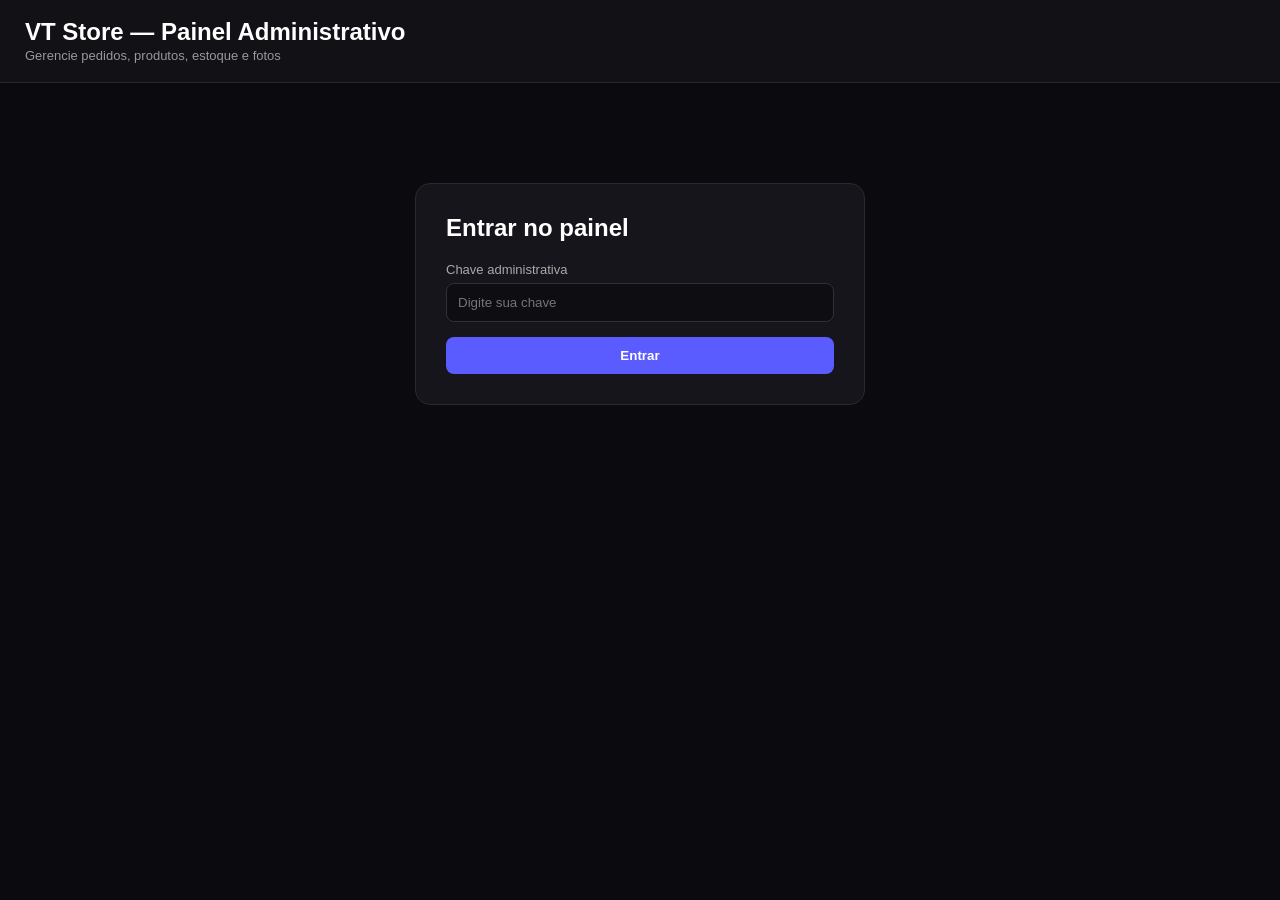
==== admin.html @ 5a25b705 "admin.html" ====
<!DOCTYPE html>
<html lang="pt-BR">
<head>
  <meta charset="UTF-8">
  <meta name="viewport" content="width=device-width, initial-scale=1.0">

  <title>VT Store - Painel Administrativo</title>

  <style>
    * {
      box-sizing: border-box;
    }

    body {
      margin: 0;
      font-family: Arial, Helvetica, sans-serif;
      background: #0b0b0f;
      color: #fff;
    }

    header {
      background: #111116;
      border-bottom: 1px solid #27272d;
      padding: 18px 25px;
      position: sticky;
      top: 0;
      z-index: 10;
    }

    header h1 {
      margin: 0;
      font-size: 24px;
    }

    header span {
      color: #999;
      font-size: 13px;
    }

    .container {
      width: 95%;
      max-width: 1400px;
      margin: 25px auto;
    }

    .login {
      max-width: 450px;
      margin: 100px auto;
      background: #15151b;
      padding: 30px;
      border-radius: 15px;
      border: 1px solid #292930;
    }

    .login h2 {
      margin-top: 0;
    }

    input,
    textarea,
    select {
      width: 100%;
      background: #0d0d12;
      color: #fff;
      border: 1px solid #303039;
      padding: 11px;
      border-radius: 8px;
      outline: none;
    }

    textarea {
      min-height: 100px;
      resize: vertical;
    }

    input:focus,
    textarea:focus,
    select:focus {
      border-color: #5555ff;
    }

    label {
      display: block;
      margin: 12px 0 6px;
      font-size: 13px;
      color: #aaa;
    }

    button {
      border: 0;
      border-radius: 8px;
      padding: 11px 15px;
      cursor: pointer;
      font-weight: bold;
      transition: 0.2s;
    }

    button:hover {
      transform: translateY(-1px);
      opacity: 0.9;
    }

    .btn-primary {
      background: #5b5cff;
      color: #fff;
    }

    .btn-green {
      background: #18a558;
      color: #fff;
    }

    .btn-red {
      background: #d93636;
      color: #fff;
    }

    .btn-gray {
      background: #292930;
      color: #fff;
    }

    .hidden {
      display: none !important;
    }

    .error {
      background: #3a1515;
      border: 1px solid #733030;
      padding: 12px;
      border-radius: 8px;
      color: #ff9a9a;
      margin-top: 12px;
    }

    .success {
      background: #12331f;
      border: 1px solid #246b3d;
      padding: 12px;
      border-radius: 8px;
      color: #8ff0af;
      margin-top: 12px;
    }

    .stats {
      display: grid;
      grid-template-columns: repeat(3, 1fr);
      gap: 15px;
      margin-bottom: 25px;
    }

    .stat {
      background: #15151b;
      border: 1px solid #292930;
      border-radius: 14px;
      padding: 20px;
    }

    .stat small {
      color: #999;
    }

    .stat strong {
      display: block;
      margin-top: 8px;
      font-size: 26px;
    }

    .section {
      background: #111116;
      border: 1px solid #292930;
      border-radius: 15px;
      padding: 20px;
      margin-bottom: 25px;
    }

    .section-title {
      display: flex;
      justify-content: space-between;
      align-items: center;
      gap: 15px;
      margin-bottom: 20px;
    }

    .section-title h2 {
      margin: 0;
    }

    .orders {
      overflow-x: auto;
    }

    table {
      width: 100%;
      border-collapse: collapse;
      min-width: 900px;
    }

    th,
    td {
      padding: 13px 10px;
      border-bottom: 1px solid #292930;
      text-align: left;
      vertical-align: top;
    }

    th {
      color: #aaa;
      font-size: 13px;
    }

    td {
      font-size: 14px;
    }

    .status-paid {
      color: #4be083;
      font-weight: bold;
    }

    .status-pending {
      color: #ffcc66;
      font-weight: bold;
    }

    .products-grid {
      display: grid;
      grid-template-columns: repeat(auto-fill, minmax(330px, 1fr));
      gap: 18px;
    }

    .product-card {
      background: #15151b;
      border: 1px solid #292930;
      border-radius: 15px;
      overflow: hidden;
    }

    .product-header {
      padding: 16px;
      border-bottom: 1px solid #292930;
    }

    .product-header h3 {
      margin: 0 0 5px;
      font-size: 18px;
    }

    .product-id {
      font-size: 11px;
      color: #777;
      word-break: break-all;
    }

    .photos {
      display: grid;
      grid-template-columns: repeat(3, 1fr);
      gap: 8px;
      padding: 12px;
    }

    .photo {
      position: relative;
      aspect-ratio: 1 / 1;
      background: #0d0d12;
      border-radius: 8px;
      overflow: hidden;
      border: 1px solid #292930;
    }

    .photo img {
      width: 100%;
      height: 100%;
      object-fit: cover;
      display: block;
    }

    .photo button {
      position: absolute;
      right: 5px;
      top: 5px;
      padding: 5px 7px;
      font-size: 11px;
      background: #d93636;
      color: white;
    }

    .no-photo {
      grid-column: 1 / -1;
      padding: 25px 10px;
      text-align: center;
      color: #777;
      border: 1px dashed #333;
      border-radius: 8px;
    }

    .product-body {
      padding: 16px;
    }

    .row {
      display: grid;
      grid-template-columns: 1fr 1fr;
      gap: 10px;
    }

    .stock-control {
      display: flex;
      gap: 5px;
      align-items: center;
    }

    .stock-control input {
      text-align: center;
    }

    .stock-control button {
      min-width: 42px;
      padding: 10px;
    }

    .actions {
      display: flex;
      gap: 8px;
      flex-wrap: wrap;
      margin-top: 15px;
    }

    .upload-box {
      margin-top: 15px;
      padding: 12px;
      border: 1px dashed #3b3b44;
      border-radius: 10px;
    }

    .upload-box input[type="file"] {
      border: 0;
      padding: 5px 0;
      background: transparent;
    }

    .active-box {
      display: flex;
      align-items: center;
      gap: 8px;
      margin-top: 14px;
    }

    .active-box input {
      width: auto;
    }

    .loading {
      padding: 30px;
      text-align: center;
      color: #aaa;
    }

    @media (max-width: 700px) {
      .stats {
        grid-template-columns: 1fr;
      }

      .row {
        grid-template-columns: 1fr;
      }

      .products-grid {
        grid-template-columns: 1fr;
      }

      .container {
        width: 94%;
      }
    }
  </style>
</head>

<body>

<header>
  <h1>VT Store — Painel Administrativo</h1>
  <span>Gerencie pedidos, produtos, estoque e fotos</span>
</header>

<div id="loginScreen" class="login">

  <h2>Entrar no painel</h2>

  <label>Chave administrativa</label>

  <input
    type="password"
    id="adminKey"
    placeholder="Digite sua chave"
  >

  <button
    class="btn-primary"
    style="width:100%; margin-top:15px;"
    onclick="login()"
  >
    Entrar
  </button>

  <div id="loginError" class="error hidden"></div>

</div>

<div id="panel" class="container hidden">

  <div class="stats">

    <div class="stat">
      <small>Total de pedidos</small>
      <strong id="totalOrders">0</strong>
    </div>

    <div class="stat">
      <small>Pedidos pagos</small>
      <strong id="paidOrders">0</strong>
    </div>

    <div class="stat">
      <small>Total vendido</small>
      <strong id="totalSales">R$ 0,00</strong>
    </div>

  </div>

  <!-- PEDIDOS -->

  <section class="section">

    <div class="section-title">

      <h2>📦 Pedidos</h2>

      <button
        class="btn-gray"
        onclick="loadData()"
      >
        Atualizar
      </button>

    </div>

    <div class="orders">

      <table>

        <thead>
          <tr>
            <th>Pedido</th>
            <th>Cliente</th>
            <th>Endereço</th>
            <th>Produtos</th>
            <th>Valor</th>
            <th>Status</th>
            <th>Data</th>
          </tr>
        </thead>

        <tbody id="ordersBody">
        </tbody>

      </table>

    </div>

  </section>

  <!-- PRODUTOS -->

  <section class="section">

    <div class="section-title">

      <h2>🛒 Produtos</h2>

      <button
        class="btn-gray"
        onclick="loadData()"
      >
        Atualizar produtos
      </button>

    </div>

    <div
      id="productsGrid"
      class="products-grid"
    ></div>

  </section>

</div>

<script>

const ADMIN_FUNCTION_URL =
  "https://knmwxyxgcgytzhggzhhd.supabase.co/functions/v1/admin-orders";

let adminKey = "";

let products = [];
let productImages = [];
let orders = [];


/* ============================================================
   LOGIN
   ============================================================ */

function login() {

  const key =
    document.getElementById("adminKey").value.trim();

  if (!key) {
    showLoginError("Digite sua chave administrativa.");
    return;
  }

  adminKey = key;

  loadData();

}


/* ============================================================
   ERRO LOGIN
   ============================================================ */

function showLoginError(message) {

  const el =
    document.getElementById("loginError");

  el.textContent = message;

  el.classList.remove("hidden");

}


/* ============================================================
   REQUISIÇÃO
   ============================================================ */

async function apiRequest(
  options = {}
) {

  const response =
    await fetch(
      ADMIN_FUNCTION_URL,
      {
        ...options,

        headers: {
          ...(options.headers || {}),
          "x-admin-key": adminKey
        }
      }
    );

  const data =
    await response.json();

  if (!response.ok || data.success === false) {

    throw new Error(
      data.error ||
      "Erro na comunicação com o servidor."
    );

  }

  return data;

}


/* ============================================================
   CARREGAR TUDO
   ============================================================ */

async function loadData() {

  try {

    const data =
      await apiRequest({
        method: "GET"
      });

    orders =
      data.orders || [];

    products =
      data.products || [];

    productImages =
      data.product_images || [];

    document
      .getElementById("loginScreen")
      .classList.add("hidden");

    document
      .getElementById("panel")
      .classList.remove("hidden");

    renderStats();

    renderOrders();

    renderProducts();

  } catch (error) {

    console.error(error);

    if (
      document
        .getElementById("panel")
        .classList.contains("hidden")
    ) {

      showLoginError(
        error.message
      );

    } else {

      alert(
        "Erro: " + error.message
      );

    }

  }

}


/* ============================================================
   ESTATÍSTICAS
   ============================================================ */

function renderStats() {

  const paid =
    orders.filter(
      order => order.status === "paid"
    );

  const sales =
    paid.reduce(
      (sum, order) =>
        sum + Number(order.total || 0),
      0
    );

  document
    .getElementById("totalOrders")
    .textContent =
      orders.length;

  document
    .getElementById("paidOrders")
    .textContent =
      paid.length;

  document
    .getElementById("totalSales")
    .textContent =
      money(sales);

}


/* ============================================================
   PEDIDOS
   ============================================================ */

function renderOrders() {

  const tbody =
    document.getElementById(
      "ordersBody"
    );

  tbody.innerHTML = "";

  if (!orders.length) {

    tbody.innerHTML = `
      <tr>
        <td colspan="7">
          Nenhum pedido encontrado.
        </td>
      </tr>
    `;

    return;
  }

  orders.forEach(order => {

    const tr =
      document.createElement("tr");

    const items =
      Array.isArray(order.items)
        ? order.items
        : [];

    const productsText =
      items.map(item => {

        const name =
          item.name ||
          item.product_name ||
          "Produto";

        const quantity =
          item.quantity || 1;

        return `${name} x${quantity}`;

      }).join("<br>");

    const statusClass =
      order.status === "paid"
        ? "status-paid"
        : "status-pending";

    const statusText =
      order.status === "paid"
        ? "PAGO"
        : "PENDENTE";

    const address = [

      order.customer_address,

      order.customer_number
        ? "Nº " + order.customer_number
        : "",

      order.customer_complement,

      order.customer_cep
        ? "CEP " + order.customer_cep
        : ""

    ]
      .filter(Boolean)
      .join(", ");

    tr.innerHTML = `

      <td>
        <strong>${escapeHtml(
          order.order_nsu || "-"
        )}</strong>
      </td>

      <td>
        <strong>${escapeHtml(
          order.customer_name || "-"
        )}</strong>

        <br>

        ${escapeHtml(
          order.customer_email || ""
        )}

        <br>

        ${escapeHtml(
          order.customer_phone || ""
        )}
      </td>

      <td>
        ${escapeHtml(
          address || "-"
        )}
      </td>

      <td>
        ${productsText || "-"}
      </td>

      <td>
        <strong>
          ${money(order.total)}
        </strong>
      </td>

      <td>
        <span class="${statusClass}">
          ${statusText}
        </span>
      </td>

      <td>
        ${formatDate(
          order.created_at
        )}
      </td>

    `;

    tbody.appendChild(tr);

  });

}


/* ============================================================
   PRODUTOS
   ============================================================ */

function renderProducts() {

  const grid =
    document.getElementById(
      "productsGrid"
    );

  grid.innerHTML = "";

  if (!products.length) {

    grid.innerHTML = `
      <div class="loading">
        Nenhum produto encontrado.
      </div>
    `;

    return;
  }

  products.forEach(product => {

    grid.appendChild(
      createProductCard(product)
    );

  });

}


/* ============================================================
   CARD DO PRODUTO
   ============================================================ */

function createProductCard(product) {

  const card =
    document.createElement("div");

  card.className =
    "product-card";

  const images =
    productImages.filter(
      image =>
        String(image.product_id) ===
        String(product.id)
    );

  const photosHtml =
    images.length
      ? images.map(image => `

          <div class="photo">

            <img
              src="${escapeAttribute(
                image.image_url
              )}"
              alt="${escapeAttribute(
                product.name || "Produto"
              )}"
            >

            <button
              onclick="deleteImage(
                '${escapeAttribute(product.id)}',
                '${escapeAttribute(image.image_url)}'
              )"
            >
              X
            </button>

          </div>

        `).join("")
      : `
        <div class="no-photo">
          📷 Nenhuma foto cadastrada
        </div>
      `;

  card.innerHTML = `

    <div class="product-header">

      <h3>
        ${escapeHtml(
          product.name ||
          "Produto sem nome"
        )}
      </h3>

      <div class="product-id">
        ID: ${escapeHtml(
          product.id
        )}
      </div>

    </div>

    <div class="photos">

      ${photosHtml}

    </div>

    <div class="product-body">

      <div class="row">

        <div>

          <label>Nome</label>

          <input
            id="name-${product.id}"
            value="${escapeAttribute(
              product.name || ""
            )}"
          >

        </div>

        <div>

          <label>Categoria</label>

          <input
            id="category-${product.id}"
            value="${escapeAttribute(
              product.category || ""
            )}"
          >

        </div>

      </div>

      <label>Descrição</label>

      <textarea
        id="description-${product.id}"
      >${escapeHtml(
        product.description || ""
      )}</textarea>

      <div class="row">

        <div>

          <label>Preço</label>

          <input
            type="number"
            step="0.01"
            min="0"
            id="price-${product.id}"
            value="${Number(
              product.price || 0
            ).toFixed(2)}"
          >

        </div>

        <div>

          <label>Estoque</label>

          <div class="stock-control">

            <button
              class="btn-red"
              onclick="changeStock(
                '${product.id}',
                -1
              )"
            >
              −
            </button>

            <input
              type="number"
              min="0"
              id="stock-${product.id}"
              value="${Number(
                product.stock || 0
              )}"
            >

            <button
              class="btn-green"
              onclick="changeStock(
                '${product.id}',
                1
              )"
            >
              +
            </button>

          </div>

        </div>

      </div>

      <div class="active-box">

        <input
          type="checkbox"
          id="active-${product.id}"
          ${product.active ? "checked" : ""}
        >

        <label
          for="active-${product.id}"
          style="margin:0"
        >
          Produto ativo no site
        </label>

      </div>

      <div class="active-box">

        <input
          type="checkbox"
          id="promotion-${product.id}"
          ${product.promotion ? "checked" : ""}
        >

        <label
          for="promotion-${product.id}"
          style="margin:0"
        >
          Produto em promoção
        </label>

      </div>

      <div class="actions">

        <button
          class="btn-primary"
          onclick="saveProduct(
            '${product.id}'
          )"
        >
          💾 Salvar alterações
        </button>

      </div>

      <div class="upload-box">

        <label>
          📸 Adicionar foto
        </label>

        <input
          type="file"
          accept="image/*"
          id="file-${product.id}"
        >

        <button
          class="btn-green"
          style="margin-top:10px;width:100%;"
          onclick="uploadImage(
            '${product.id}'
          )"
        >
          Enviar foto
        </button>

      </div>

    </div>

  `;

  return card;

}


/* ============================================================
   ALTERAR ESTOQUE
   ============================================================ */

function changeStock(
  productId,
  amount
) {

  const input =
    document.getElementById(
      `stock-${productId}`
    );

  let value =
    Number(input.value || 0);

  value += amount;

  if (value < 0) {
    value = 0;
  }

  input.value = value;

}


/* ============================================================
   SALVAR PRODUTO
   ============================================================ */

async function saveProduct(
  productId
) {

  try {

    const name =
      document.getElementById(
        `name-${productId}`
      ).value;

    const category =
      document.getElementById(
        `category-${productId}`
      ).value;

    const description =
      document.getElementById(
        `description-${productId}`
      ).value;

    const price =
      Number(
        document.getElementById(
          `price-${productId}`
        ).value
      );

    const stock =
      Number(
        document.getElementById(
          `stock-${productId}`
        ).value
      );

    const active =
      document.getElementById(
        `active-${productId}`
      ).checked;

    const promotion =
      document.getElementById(
        `promotion-${productId}`
      ).checked;

    const data =
      await apiRequest({

        method: "POST",

        headers: {
          "Content-Type":
            "application/json"
        },

        body: JSON.stringify({

          action:
            "update_product",

          product_id:
            productId,

          name,
          category,
          description,
          price,
          stock,
          active,
          promotion

        })

      });

    alert(
      "✅ Produto atualizado com sucesso!"
    );

    await loadData();

  } catch (error) {

    alert(
      "❌ Erro: " +
      error.message
    );

  }

}


/* ============================================================
   UPLOAD FOTO
   ============================================================ */

async function uploadImage(
  productId
) {

  const input =
    document.getElementById(
      `file-${productId}`
    );

  if (!input.files.length) {

    alert(
      "Selecione uma foto primeiro."
    );

    return;
  }

  const file =
    input.files[0];

  try {

    const formData =
      new FormData();

    formData.append(
      "action",
      "upload_image"
    );

    formData.append(
      "product_id",
      productId
    );

    formData.append(
      "file",
      file
    );

    await apiRequest({

      method: "POST",

      body: formData

    });

    alert(
      "✅ Foto adicionada com sucesso!"
    );

    await loadData();

  } catch (error) {

    alert(
      "❌ Erro ao enviar foto: " +
      error.message
    );

  }

}


/* ============================================================
   EXCLUIR FOTO
   ============================================================ */

async function deleteImage(
  productId,
  imageUrl
) {

  const confirmed =
    confirm(
      "Tem certeza que deseja excluir esta foto?"
    );

  if (!confirmed) {
    return;
  }

  try {

    await apiRequest({

      method: "POST",

      headers: {
        "Content-Type":
          "application/json"
      },

      body: JSON.stringify({

        action:
          "delete_image",

        product_id:
          productId,

        image_url:
          imageUrl

      })

    });

    alert(
      "✅ Foto excluída."
    );

    await loadData();

  } catch (error) {

    alert(
      "❌ Erro: " +
      error.message
    );

  }

}


/* ============================================================
   FORMATAÇÃO
   ============================================================ */

function money(value) {

  return Number(
    value || 0
  ).toLocaleString(
    "pt-BR",
    {
      style: "currency",
      currency: "BRL"
    }
  );

}


function formatDate(date) {

  if (!date) {
    return "-";
  }

  return new Date(
    date
  ).toLocaleString(
    "pt-BR"
  );

}


/* ============================================================
   SEGURANÇA HTML
   ============================================================ */

function escapeHtml(value) {

  return String(
    value ?? ""
  )
    .replaceAll("&", "&amp;")
    .replaceAll("<", "&lt;")
    .replaceAll(">", "&gt;")
    .replaceAll('"', "&quot;")
    .replaceAll("'", "&#039;");

}


function escapeAttribute(value) {

  return escapeHtml(value);

}


/* ============================================================
   ENTER NO LOGIN
   ============================================================ */

document
  .getElementById("adminKey")
  .addEventListener(
    "keydown",
    function(event) {

      if (event.key === "Enter") {
        login();
      }

    }
  );

</script>

</body>
</html>
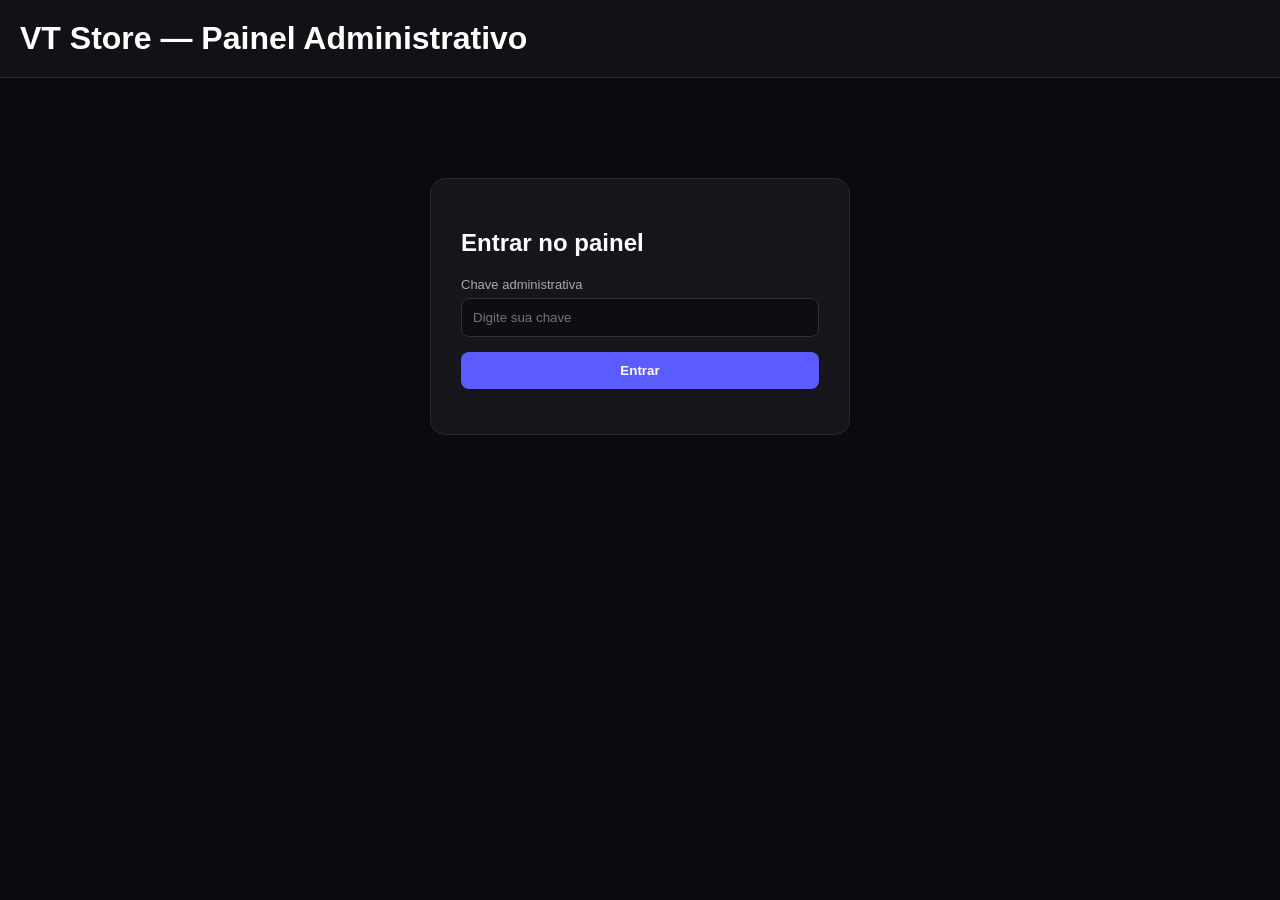
==== commit 57c7cabb: "admin.html" ====
--- a/admin.html
+++ b/admin.html
@@ -1,386 +1,330 @@
 <!DOCTYPE html>
 <html lang="pt-BR">
 <head>
-  <meta charset="UTF-8">
-  <meta name="viewport" content="width=device-width, initial-scale=1.0">
-
-  <title>VT Store - Painel Administrativo</title>
-
-  <style>
-    * {
-      box-sizing: border-box;
-    }
-
-    body {
-      margin: 0;
-      font-family: Arial, Helvetica, sans-serif;
-      background: #0b0b0f;
-      color: #fff;
-    }
-
-    header {
-      background: #111116;
-      border-bottom: 1px solid #27272d;
-      padding: 18px 25px;
-      position: sticky;
-      top: 0;
-      z-index: 10;
-    }
-
-    header h1 {
-      margin: 0;
-      font-size: 24px;
-    }
-
-    header span {
-      color: #999;
-      font-size: 13px;
-    }
-
-    .container {
-      width: 95%;
-      max-width: 1400px;
-      margin: 25px auto;
-    }
-
-    .login {
-      max-width: 450px;
-      margin: 100px auto;
-      background: #15151b;
-      padding: 30px;
-      border-radius: 15px;
-      border: 1px solid #292930;
-    }
-
-    .login h2 {
-      margin-top: 0;
-    }
-
-    input,
-    textarea,
-    select {
-      width: 100%;
-      background: #0d0d12;
-      color: #fff;
-      border: 1px solid #303039;
-      padding: 11px;
-      border-radius: 8px;
-      outline: none;
-    }
-
-    textarea {
-      min-height: 100px;
-      resize: vertical;
-    }
-
-    input:focus,
-    textarea:focus,
-    select:focus {
-      border-color: #5555ff;
-    }
-
-    label {
-      display: block;
-      margin: 12px 0 6px;
-      font-size: 13px;
-      color: #aaa;
-    }
-
-    button {
-      border: 0;
-      border-radius: 8px;
-      padding: 11px 15px;
-      cursor: pointer;
-      font-weight: bold;
-      transition: 0.2s;
-    }
-
-    button:hover {
-      transform: translateY(-1px);
-      opacity: 0.9;
-    }
-
-    .btn-primary {
-      background: #5b5cff;
-      color: #fff;
-    }
-
-    .btn-green {
-      background: #18a558;
-      color: #fff;
-    }
-
-    .btn-red {
-      background: #d93636;
-      color: #fff;
-    }
-
-    .btn-gray {
-      background: #292930;
-      color: #fff;
-    }
-
-    .hidden {
-      display: none !important;
-    }
-
-    .error {
-      background: #3a1515;
-      border: 1px solid #733030;
-      padding: 12px;
-      border-radius: 8px;
-      color: #ff9a9a;
-      margin-top: 12px;
-    }
-
-    .success {
-      background: #12331f;
-      border: 1px solid #246b3d;
-      padding: 12px;
-      border-radius: 8px;
-      color: #8ff0af;
-      margin-top: 12px;
-    }
-
-    .stats {
-      display: grid;
-      grid-template-columns: repeat(3, 1fr);
-      gap: 15px;
-      margin-bottom: 25px;
-    }
-
-    .stat {
-      background: #15151b;
-      border: 1px solid #292930;
-      border-radius: 14px;
-      padding: 20px;
-    }
-
-    .stat small {
-      color: #999;
-    }
-
-    .stat strong {
-      display: block;
-      margin-top: 8px;
-      font-size: 26px;
-    }
-
-    .section {
-      background: #111116;
-      border: 1px solid #292930;
-      border-radius: 15px;
-      padding: 20px;
-      margin-bottom: 25px;
-    }
-
-    .section-title {
-      display: flex;
-      justify-content: space-between;
-      align-items: center;
-      gap: 15px;
-      margin-bottom: 20px;
-    }
-
-    .section-title h2 {
-      margin: 0;
-    }
-
-    .orders {
-      overflow-x: auto;
-    }
-
-    table {
-      width: 100%;
-      border-collapse: collapse;
-      min-width: 900px;
-    }
-
-    th,
-    td {
-      padding: 13px 10px;
-      border-bottom: 1px solid #292930;
-      text-align: left;
-      vertical-align: top;
-    }
-
-    th {
-      color: #aaa;
-      font-size: 13px;
-    }
-
-    td {
-      font-size: 14px;
-    }
-
-    .status-paid {
-      color: #4be083;
-      font-weight: bold;
-    }
-
-    .status-pending {
-      color: #ffcc66;
-      font-weight: bold;
-    }
-
-    .products-grid {
-      display: grid;
-      grid-template-columns: repeat(auto-fill, minmax(330px, 1fr));
-      gap: 18px;
-    }
-
-    .product-card {
-      background: #15151b;
-      border: 1px solid #292930;
-      border-radius: 15px;
-      overflow: hidden;
-    }
-
-    .product-header {
-      padding: 16px;
-      border-bottom: 1px solid #292930;
-    }
-
-    .product-header h3 {
-      margin: 0 0 5px;
-      font-size: 18px;
-    }
-
-    .product-id {
-      font-size: 11px;
-      color: #777;
-      word-break: break-all;
-    }
-
-    .photos {
-      display: grid;
-      grid-template-columns: repeat(3, 1fr);
-      gap: 8px;
-      padding: 12px;
-    }
-
-    .photo {
-      position: relative;
-      aspect-ratio: 1 / 1;
-      background: #0d0d12;
-      border-radius: 8px;
-      overflow: hidden;
-      border: 1px solid #292930;
-    }
-
-    .photo img {
-      width: 100%;
-      height: 100%;
-      object-fit: cover;
-      display: block;
-    }
-
-    .photo button {
-      position: absolute;
-      right: 5px;
-      top: 5px;
-      padding: 5px 7px;
-      font-size: 11px;
-      background: #d93636;
-      color: white;
-    }
-
-    .no-photo {
-      grid-column: 1 / -1;
-      padding: 25px 10px;
-      text-align: center;
-      color: #777;
-      border: 1px dashed #333;
-      border-radius: 8px;
-    }
-
-    .product-body {
-      padding: 16px;
-    }
-
-    .row {
-      display: grid;
-      grid-template-columns: 1fr 1fr;
-      gap: 10px;
-    }
-
-    .stock-control {
-      display: flex;
-      gap: 5px;
-      align-items: center;
-    }
-
-    .stock-control input {
-      text-align: center;
-    }
-
-    .stock-control button {
-      min-width: 42px;
-      padding: 10px;
-    }
-
-    .actions {
-      display: flex;
-      gap: 8px;
-      flex-wrap: wrap;
-      margin-top: 15px;
-    }
-
-    .upload-box {
-      margin-top: 15px;
-      padding: 12px;
-      border: 1px dashed #3b3b44;
-      border-radius: 10px;
-    }
-
-    .upload-box input[type="file"] {
-      border: 0;
-      padding: 5px 0;
-      background: transparent;
-    }
-
-    .active-box {
-      display: flex;
-      align-items: center;
-      gap: 8px;
-      margin-top: 14px;
-    }
-
-    .active-box input {
-      width: auto;
-    }
-
-    .loading {
-      padding: 30px;
-      text-align: center;
-      color: #aaa;
-    }
-
-    @media (max-width: 700px) {
-      .stats {
-        grid-template-columns: 1fr;
-      }
-
-      .row {
-        grid-template-columns: 1fr;
-      }
-
-      .products-grid {
-        grid-template-columns: 1fr;
-      }
-
-      .container {
-        width: 94%;
-      }
-    }
-  </style>
+<meta charset="UTF-8">
+<meta name="viewport" content="width=device-width, initial-scale=1.0">
+
+<title>VT Store - Admin</title>
+
+<style>
+
+* {
+  box-sizing: border-box;
+}
+
+body {
+  margin: 0;
+  background: #0b0b0f;
+  color: white;
+  font-family: Arial, sans-serif;
+}
+
+header {
+  background: #111116;
+  border-bottom: 1px solid #292930;
+  padding: 20px;
+}
+
+header h1 {
+  margin: 0;
+}
+
+.container {
+  width: 95%;
+  max-width: 1400px;
+  margin: 25px auto;
+}
+
+.hidden {
+  display: none !important;
+}
+
+.login {
+  max-width: 420px;
+  margin: 100px auto;
+  padding: 30px;
+  background: #15151b;
+  border: 1px solid #292930;
+  border-radius: 15px;
+}
+
+input,
+textarea {
+  width: 100%;
+  background: #0d0d12;
+  color: white;
+  border: 1px solid #303039;
+  border-radius: 8px;
+  padding: 11px;
+  outline: none;
+}
+
+textarea {
+  min-height: 100px;
+  resize: vertical;
+}
+
+label {
+  display: block;
+  margin: 12px 0 6px;
+  color: #aaa;
+  font-size: 13px;
+}
+
+button {
+  border: 0;
+  border-radius: 8px;
+  padding: 11px 15px;
+  cursor: pointer;
+  font-weight: bold;
+}
+
+.btn-primary {
+  background: #5b5cff;
+  color: white;
+}
+
+.btn-green {
+  background: #18a558;
+  color: white;
+}
+
+.btn-red {
+  background: #d93636;
+  color: white;
+}
+
+.btn-gray {
+  background: #292930;
+  color: white;
+}
+
+.stats {
+  display: grid;
+  grid-template-columns: repeat(3, 1fr);
+  gap: 15px;
+  margin-bottom: 25px;
+}
+
+.stat {
+  background: #15151b;
+  border: 1px solid #292930;
+  border-radius: 14px;
+  padding: 20px;
+}
+
+.stat small {
+  color: #999;
+}
+
+.stat strong {
+  display: block;
+  font-size: 26px;
+  margin-top: 8px;
+}
+
+.section {
+  background: #111116;
+  border: 1px solid #292930;
+  border-radius: 15px;
+  padding: 20px;
+  margin-bottom: 25px;
+}
+
+.section-title {
+  display: flex;
+  justify-content: space-between;
+  align-items: center;
+  margin-bottom: 20px;
+}
+
+.section-title h2 {
+  margin: 0;
+}
+
+.products-grid {
+  display: grid;
+  grid-template-columns:
+    repeat(auto-fill, minmax(340px, 1fr));
+  gap: 18px;
+}
+
+.product-card {
+  background: #15151b;
+  border: 1px solid #292930;
+  border-radius: 15px;
+  overflow: hidden;
+}
+
+.product-header {
+  padding: 16px;
+  border-bottom: 1px solid #292930;
+}
+
+.product-header h3 {
+  margin: 0;
+  font-size: 19px;
+}
+
+.product-id {
+  margin-top: 6px;
+  color: #666;
+  font-size: 10px;
+}
+
+.media-title {
+  padding: 12px 15px 0;
+  color: #aaa;
+  font-size: 13px;
+  font-weight: bold;
+}
+
+.photos,
+.videos {
+  display: grid;
+  grid-template-columns:
+    repeat(3, 1fr);
+  gap: 8px;
+  padding: 12px;
+}
+
+.media-item {
+  position: relative;
+  background: #0d0d12;
+  border-radius: 8px;
+  overflow: hidden;
+  border: 1px solid #292930;
+}
+
+.media-item img,
+.media-item video {
+  display: block;
+  width: 100%;
+  aspect-ratio: 1 / 1;
+  object-fit: cover;
+}
+
+.media-item video {
+  background: black;
+}
+
+.delete-media {
+  position: absolute;
+  right: 5px;
+  top: 5px;
+  background: #d93636;
+  color: white;
+  padding: 5px 8px;
+  font-size: 11px;
+}
+
+.no-media {
+  grid-column: 1 / -1;
+  text-align: center;
+  padding: 20px;
+  border: 1px dashed #333;
+  border-radius: 8px;
+  color: #777;
+}
+
+.product-body {
+  padding: 16px;
+}
+
+.row {
+  display: grid;
+  grid-template-columns: 1fr 1fr;
+  gap: 10px;
+}
+
+.stock-control {
+  display: flex;
+  gap: 5px;
+}
+
+.stock-control button {
+  width: 45px;
+}
+
+.actions {
+  display: flex;
+  gap: 8px;
+  margin-top: 15px;
+}
+
+.upload-box {
+  margin-top: 15px;
+  padding: 12px;
+  border: 1px dashed #333;
+  border-radius: 10px;
+}
+
+.upload-box input[type="file"] {
+  border: 0;
+  padding: 5px 0;
+}
+
+.active-box {
+  display: flex;
+  align-items: center;
+  gap: 8px;
+}
+
+.active-box input {
+  width: auto;
+}
+
+.orders {
+  overflow-x: auto;
+}
+
+table {
+  width: 100%;
+  border-collapse: collapse;
+  min-width: 900px;
+}
+
+th,
+td {
+  padding: 12px;
+  border-bottom: 1px solid #292930;
+  text-align: left;
+  vertical-align: top;
+}
+
+.status-paid {
+  color: #4be083;
+  font-weight: bold;
+}
+
+.status-pending {
+  color: #ffcc66;
+  font-weight: bold;
+}
+
+@media(max-width:700px) {
+
+  .stats {
+    grid-template-columns: 1fr;
+  }
+
+  .row {
+    grid-template-columns: 1fr;
+  }
+
+  .products-grid {
+    grid-template-columns: 1fr;
+  }
+
+}
+
+</style>
 </head>
 
 <body>
 
 <header>
   <h1>VT Store — Painel Administrativo</h1>
-  <span>Gerencie pedidos, produtos, estoque e fotos</span>
 </header>
 
 <div id="loginScreen" class="login">
@@ -397,17 +341,23 @@
 
   <button
     class="btn-primary"
-    style="width:100%; margin-top:15px;"
+    style="width:100%;margin-top:15px"
     onclick="login()"
   >
     Entrar
   </button>
 
-  <div id="loginError" class="error hidden"></div>
+  <div
+    id="loginError"
+    style="color:#ff7777;margin-top:15px"
+  ></div>
 
 </div>
 
-<div id="panel" class="container hidden">
+<div
+  id="panel"
+  class="container hidden"
+>
 
   <div class="stats">
 
@@ -423,10 +373,13 @@
 
     <div class="stat">
       <small>Total vendido</small>
-      <strong id="totalSales">R$ 0,00</strong>
+      <strong id="totalSales">
+        R$ 0,00
+      </strong>
     </div>
 
   </div>
+
 
   <!-- PEDIDOS -->
 
@@ -450,6 +403,7 @@
       <table>
 
         <thead>
+
           <tr>
             <th>Pedido</th>
             <th>Cliente</th>
@@ -459,16 +413,17 @@
             <th>Status</th>
             <th>Data</th>
           </tr>
+
         </thead>
 
-        <tbody id="ordersBody">
-        </tbody>
+        <tbody id="ordersBody"></tbody>
 
       </table>
 
     </div>
 
   </section>
+
 
   <!-- PRODUTOS -->
 
@@ -482,7 +437,7 @@
         class="btn-gray"
         onclick="loadData()"
       >
-        Atualizar produtos
+        Atualizar
       </button>
 
     </div>
@@ -496,6 +451,7 @@
 
 </div>
 
+
 <script>
 
 const ADMIN_FUNCTION_URL =
@@ -505,53 +461,37 @@
 
 let products = [];
 let productImages = [];
+let productVideos = [];
 let orders = [];
 
 
-/* ============================================================
-   LOGIN
-   ============================================================ */
+/* LOGIN */
 
 function login() {
 
-  const key =
-    document.getElementById("adminKey").value.trim();
-
-  if (!key) {
-    showLoginError("Digite sua chave administrativa.");
+  adminKey =
+    document
+      .getElementById("adminKey")
+      .value
+      .trim();
+
+  if (!adminKey) {
+
+    document
+      .getElementById("loginError")
+      .textContent =
+        "Digite sua chave.";
+
     return;
   }
 
-  adminKey = key;
-
   loadData();
-
-}
-
-
-/* ============================================================
-   ERRO LOGIN
-   ============================================================ */
-
-function showLoginError(message) {
-
-  const el =
-    document.getElementById("loginError");
-
-  el.textContent = message;
-
-  el.classList.remove("hidden");
-
-}
-
-
-/* ============================================================
-   REQUISIÇÃO
-   ============================================================ */
-
-async function apiRequest(
-  options = {}
-) {
+}
+
+
+/* API */
+
+async function apiRequest(options = {}) {
 
   const response =
     await fetch(
@@ -561,7 +501,8 @@
 
         headers: {
           ...(options.headers || {}),
-          "x-admin-key": adminKey
+          "x-admin-key":
+            adminKey
         }
       }
     );
@@ -569,23 +510,20 @@
   const data =
     await response.json();
 
-  if (!response.ok || data.success === false) {
+  if (!response.ok ||
+      data.success === false) {
 
     throw new Error(
       data.error ||
-      "Erro na comunicação com o servidor."
-    );
-
+      "Erro na requisição."
+    );
   }
 
   return data;
-
-}
-
-
-/* ============================================================
-   CARREGAR TUDO
-   ============================================================ */
+}
+
+
+/* CARREGAR */
 
 async function loadData() {
 
@@ -605,158 +543,139 @@
     productImages =
       data.product_images || [];
 
+    productVideos =
+      data.product_videos || [];
+
     document
-      .getElementById("loginScreen")
-      .classList.add("hidden");
+      .getElementById(
+        "loginScreen"
+      )
+      .classList.add(
+        "hidden"
+      );
 
     document
-      .getElementById("panel")
-      .classList.remove("hidden");
+      .getElementById(
+        "panel"
+      )
+      .classList.remove(
+        "hidden"
+      );
 
     renderStats();
-
     renderOrders();
-
     renderProducts();
 
   } catch (error) {
 
-    console.error(error);
-
-    if (
-      document
-        .getElementById("panel")
-        .classList.contains("hidden")
-    ) {
-
-      showLoginError(
-        error.message
-      );
-
-    } else {
-
-      alert(
-        "Erro: " + error.message
-      );
-
-    }
-
-  }
-
-}
-
-
-/* ============================================================
-   ESTATÍSTICAS
-   ============================================================ */
+    document
+      .getElementById(
+        "loginError"
+      )
+      .textContent =
+        error.message;
+
+  }
+}
+
+
+/* ESTATÍSTICAS */
 
 function renderStats() {
 
   const paid =
     orders.filter(
-      order => order.status === "paid"
+      order =>
+        order.status === "paid"
     );
 
   const sales =
     paid.reduce(
       (sum, order) =>
-        sum + Number(order.total || 0),
+        sum +
+        Number(
+          order.total || 0
+        ),
       0
     );
 
   document
-    .getElementById("totalOrders")
+    .getElementById(
+      "totalOrders"
+    )
     .textContent =
       orders.length;
 
   document
-    .getElementById("paidOrders")
+    .getElementById(
+      "paidOrders"
+    )
     .textContent =
       paid.length;
 
   document
-    .getElementById("totalSales")
+    .getElementById(
+      "totalSales"
+    )
     .textContent =
       money(sales);
-
-}
-
-
-/* ============================================================
-   PEDIDOS
-   ============================================================ */
+}
+
+
+/* PEDIDOS */
 
 function renderOrders() {
 
-  const tbody =
+  const body =
     document.getElementById(
       "ordersBody"
     );
 
-  tbody.innerHTML = "";
-
-  if (!orders.length) {
-
-    tbody.innerHTML = `
-      <tr>
-        <td colspan="7">
-          Nenhum pedido encontrado.
-        </td>
-      </tr>
-    `;
-
-    return;
-  }
+  body.innerHTML = "";
 
   orders.forEach(order => {
 
-    const tr =
-      document.createElement("tr");
-
     const items =
-      Array.isArray(order.items)
+      Array.isArray(
+        order.items
+      )
         ? order.items
         : [];
 
-    const productsText =
+    const itemsText =
       items.map(item => {
 
-        const name =
-          item.name ||
-          item.product_name ||
-          "Produto";
-
-        const quantity =
-          item.quantity || 1;
-
-        return `${name} x${quantity}`;
+        return (
+          (item.name ||
+           item.product_name ||
+           "Produto") +
+          " x" +
+          (item.quantity || 1)
+        );
 
       }).join("<br>");
 
-    const statusClass =
+    const tr =
+      document.createElement(
+        "tr"
+      );
+
+    const status =
       order.status === "paid"
-        ? "status-paid"
-        : "status-pending";
-
-    const statusText =
-      order.status === "paid"
-        ? "PAGO"
-        : "PENDENTE";
+        ? `<span class="status-paid">PAGO</span>`
+        : `<span class="status-pending">PENDENTE</span>`;
 
     const address = [
-
       order.customer_address,
-
       order.customer_number
-        ? "Nº " + order.customer_number
+        ? "Nº " +
+          order.customer_number
         : "",
-
       order.customer_complement,
-
       order.customer_cep
-        ? "CEP " + order.customer_cep
+        ? "CEP " +
+          order.customer_cep
         : ""
-
     ]
       .filter(Boolean)
       .join(", ");
@@ -764,15 +683,17 @@
     tr.innerHTML = `
 
       <td>
-        <strong>${escapeHtml(
+        ${escapeHtml(
           order.order_nsu || "-"
-        )}</strong>
+        )}
       </td>
 
       <td>
-        <strong>${escapeHtml(
-          order.customer_name || "-"
-        )}</strong>
+        <strong>
+          ${escapeHtml(
+            order.customer_name || "-"
+          )}
+        </strong>
 
         <br>
 
@@ -794,19 +715,15 @@
       </td>
 
       <td>
-        ${productsText || "-"}
+        ${itemsText || "-"}
       </td>
 
       <td>
-        <strong>
-          ${money(order.total)}
-        </strong>
+        ${money(order.total)}
       </td>
 
       <td>
-        <span class="${statusClass}">
-          ${statusText}
-        </span>
+        ${status}
       </td>
 
       <td>
@@ -817,16 +734,14 @@
 
     `;
 
-    tbody.appendChild(tr);
+    body.appendChild(tr);
 
   });
 
 }
 
 
-/* ============================================================
-   PRODUTOS
-   ============================================================ */
+/* PRODUTOS */
 
 function renderProducts() {
 
@@ -837,21 +752,12 @@
 
   grid.innerHTML = "";
 
-  if (!products.length) {
-
-    grid.innerHTML = `
-      <div class="loading">
-        Nenhum produto encontrado.
-      </div>
-    `;
-
-    return;
-  }
-
   products.forEach(product => {
 
     grid.appendChild(
-      createProductCard(product)
+      createProductCard(
+        product
+      )
     );
 
   });
@@ -859,14 +765,16 @@
 }
 
 
-/* ============================================================
-   CARD DO PRODUTO
-   ============================================================ */
-
-function createProductCard(product) {
+/* CARD */
+
+function createProductCard(
+  product
+) {
 
   const card =
-    document.createElement("div");
+    document.createElement(
+      "div"
+    );
 
   card.className =
     "product-card";
@@ -874,42 +782,103 @@
   const images =
     productImages.filter(
       image =>
-        String(image.product_id) ===
-        String(product.id)
-    );
+        String(
+          image.product_id
+        ) ===
+        String(
+          product.id
+        )
+    );
+
+  const videos =
+    productVideos.filter(
+      video =>
+        String(
+          video.product_id
+        ) ===
+        String(
+          product.id
+        )
+    );
+
 
   const photosHtml =
     images.length
+
       ? images.map(image => `
 
-          <div class="photo">
-
-            <img
-              src="${escapeAttribute(
+        <div class="media-item">
+
+          <img
+            src="${escapeAttribute(
+              image.image_url
+            )}"
+          >
+
+          <button
+            class="delete-media"
+            onclick="deleteImage(
+              '${escapeAttribute(
+                product.id
+              )}',
+              '${escapeAttribute(
                 image.image_url
-              )}"
-              alt="${escapeAttribute(
-                product.name || "Produto"
-              )}"
-            >
-
-            <button
-              onclick="deleteImage(
-                '${escapeAttribute(product.id)}',
-                '${escapeAttribute(image.image_url)}'
-              )"
-            >
-              X
-            </button>
-
-          </div>
-
-        `).join("")
+              )}'
+            )"
+          >
+            X
+          </button>
+
+        </div>
+
+      `).join("")
+
       : `
-        <div class="no-photo">
-          📷 Nenhuma foto cadastrada
+        <div class="no-media">
+          Nenhuma foto cadastrada
         </div>
       `;
+
+
+  const videosHtml =
+    videos.length
+
+      ? videos.map(video => `
+
+        <div class="media-item">
+
+          <video
+            src="${escapeAttribute(
+              video.video_url
+            )}"
+            controls
+            preload="metadata"
+          ></video>
+
+          <button
+            class="delete-media"
+            onclick="deleteVideo(
+              '${escapeAttribute(
+                product.id
+              )}',
+              '${escapeAttribute(
+                video.video_url
+              )}'
+            )"
+          >
+            X
+          </button>
+
+        </div>
+
+      `).join("")
+
+      : `
+        <div class="no-media">
+          Nenhum vídeo cadastrado
+        </div>
+      `;
+
 
   card.innerHTML = `
 
@@ -923,50 +892,54 @@
       </h3>
 
       <div class="product-id">
-        ID: ${escapeHtml(
+        ID:
+        ${escapeHtml(
           product.id
         )}
       </div>
 
     </div>
 
+
+    <div class="media-title">
+      📸 FOTOS
+    </div>
+
     <div class="photos">
-
       ${photosHtml}
-
     </div>
 
+
+    <div class="media-title">
+      🎥 VÍDEOS
+    </div>
+
+    <div class="videos">
+      ${videosHtml}
+    </div>
+
+
     <div class="product-body">
 
-      <div class="row">
-
-        <div>
-
-          <label>Nome</label>
-
-          <input
-            id="name-${product.id}"
-            value="${escapeAttribute(
-              product.name || ""
-            )}"
-          >
-
-        </div>
-
-        <div>
-
-          <label>Categoria</label>
-
-          <input
-            id="category-${product.id}"
-            value="${escapeAttribute(
-              product.category || ""
-            )}"
-          >
-
-        </div>
-
-      </div>
+      <label>Nome</label>
+
+      <input
+        id="name-${product.id}"
+        value="${escapeAttribute(
+          product.name || ""
+        )}"
+      >
+
+
+      <label>Categoria</label>
+
+      <input
+        id="category-${product.id}"
+        value="${escapeAttribute(
+          product.category || ""
+        )}"
+      >
+
 
       <label>Descrição</label>
 
@@ -975,6 +948,7 @@
       >${escapeHtml(
         product.description || ""
       )}</textarea>
+
 
       <div class="row">
 
@@ -994,6 +968,7 @@
 
         </div>
 
+
         <div>
 
           <label>Estoque</label>
@@ -1035,39 +1010,44 @@
 
       </div>
 
+
       <div class="active-box">
 
         <input
           type="checkbox"
           id="active-${product.id}"
-          ${product.active ? "checked" : ""}
+          ${
+            product.active
+              ? "checked"
+              : ""
+          }
         >
 
-        <label
-          for="active-${product.id}"
-          style="margin:0"
-        >
-          Produto ativo no site
-        </label>
+        <span>
+          Produto ativo
+        </span>
 
       </div>
+
 
       <div class="active-box">
 
         <input
           type="checkbox"
           id="promotion-${product.id}"
-          ${product.promotion ? "checked" : ""}
+          ${
+            product.promotion
+              ? "checked"
+              : ""
+          }
         >
 
-        <label
-          for="promotion-${product.id}"
-          style="margin:0"
-        >
+        <span>
           Produto em promoção
-        </label>
+        </span>
 
       </div>
+
 
       <div class="actions">
 
@@ -1077,10 +1057,13 @@
             '${product.id}'
           )"
         >
-          💾 Salvar alterações
+          💾 Salvar produto
         </button>
 
       </div>
+
+
+      <!-- FOTO -->
 
       <div class="upload-box">
 
@@ -1091,12 +1074,12 @@
         <input
           type="file"
           accept="image/*"
-          id="file-${product.id}"
+          id="image-${product.id}"
         >
 
         <button
           class="btn-green"
-          style="margin-top:10px;width:100%;"
+          style="width:100%;margin-top:10px"
           onclick="uploadImage(
             '${product.id}'
           )"
@@ -1106,18 +1089,42 @@
 
       </div>
 
+
+      <!-- VIDEO -->
+
+      <div class="upload-box">
+
+        <label>
+          🎥 Adicionar vídeo
+        </label>
+
+        <input
+          type="file"
+          accept="video/*"
+          id="video-${product.id}"
+        >
+
+        <button
+          class="btn-green"
+          style="width:100%;margin-top:10px"
+          onclick="uploadVideo(
+            '${product.id}'
+          )"
+        >
+          Enviar vídeo
+        </button>
+
+      </div>
+
     </div>
 
   `;
 
   return card;
-
-}
-
-
-/* ============================================================
-   ALTERAR ESTOQUE
-   ============================================================ */
+}
+
+
+/* ESTOQUE */
 
 function changeStock(
   productId,
@@ -1130,7 +1137,9 @@
     );
 
   let value =
-    Number(input.value || 0);
+    Number(
+      input.value || 0
+    );
 
   value += amount;
 
@@ -1139,13 +1148,10 @@
   }
 
   input.value = value;
-
-}
-
-
-/* ============================================================
-   SALVAR PRODUTO
-   ============================================================ */
+}
+
+
+/* SALVAR */
 
 async function saveProduct(
   productId
@@ -1153,56 +1159,17 @@
 
   try {
 
-    const name =
-      document.getElementById(
-        `name-${productId}`
-      ).value;
-
-    const category =
-      document.getElementById(
-        `category-${productId}`
-      ).value;
-
-    const description =
-      document.getElementById(
-        `description-${productId}`
-      ).value;
-
-    const price =
-      Number(
-        document.getElementById(
-          `price-${productId}`
-        ).value
-      );
-
-    const stock =
-      Number(
-        document.getElementById(
-          `stock-${productId}`
-        ).value
-      );
-
-    const active =
-      document.getElementById(
-        `active-${productId}`
-      ).checked;
-
-    const promotion =
-      document.getElementById(
-        `promotion-${productId}`
-      ).checked;
-
-    const data =
-      await apiRequest({
-
-        method: "POST",
-
-        headers: {
-          "Content-Type":
-            "application/json"
-        },
-
-        body: JSON.stringify({
+    await apiRequest({
+
+      method: "POST",
+
+      headers: {
+        "Content-Type":
+          "application/json"
+      },
+
+      body:
+        JSON.stringify({
 
           action:
             "update_product",
@@ -1210,39 +1177,67 @@
           product_id:
             productId,
 
-          name,
-          category,
-          description,
-          price,
-          stock,
-          active,
-          promotion
+          name:
+            document.getElementById(
+              `name-${productId}`
+            ).value,
+
+          category:
+            document.getElementById(
+              `category-${productId}`
+            ).value,
+
+          description:
+            document.getElementById(
+              `description-${productId}`
+            ).value,
+
+          price:
+            Number(
+              document.getElementById(
+                `price-${productId}`
+              ).value
+            ),
+
+          stock:
+            Number(
+              document.getElementById(
+                `stock-${productId}`
+              ).value
+            ),
+
+          active:
+            document.getElementById(
+              `active-${productId}`
+            ).checked,
+
+          promotion:
+            document.getElementById(
+              `promotion-${productId}`
+            ).checked
 
         })
 
-      });
+    });
 
     alert(
-      "✅ Produto atualizado com sucesso!"
+      "✅ Produto atualizado!"
     );
 
     await loadData();
 
-  } catch (error) {
+  } catch(error) {
 
     alert(
-      "❌ Erro: " +
+      "❌ " +
       error.message
     );
 
   }
-
-}
-
-
-/* ============================================================
-   UPLOAD FOTO
-   ============================================================ */
+}
+
+
+/* UPLOAD FOTO */
 
 async function uploadImage(
   productId
@@ -1250,13 +1245,78 @@
 
   const input =
     document.getElementById(
-      `file-${productId}`
+      `image-${productId}`
     );
 
   if (!input.files.length) {
 
     alert(
-      "Selecione uma foto primeiro."
+      "Selecione uma foto."
+    );
+
+    return;
+  }
+
+  const formData =
+    new FormData();
+
+  formData.append(
+    "action",
+    "upload_image"
+  );
+
+  formData.append(
+    "product_id",
+    productId
+  );
+
+  formData.append(
+    "file",
+    input.files[0]
+  );
+
+  try {
+
+    await apiRequest({
+
+      method: "POST",
+
+      body: formData
+
+    });
+
+    alert(
+      "✅ Foto enviada!"
+    );
+
+    await loadData();
+
+  } catch(error) {
+
+    alert(
+      "❌ " +
+      error.message
+    );
+
+  }
+}
+
+
+/* UPLOAD VIDEO */
+
+async function uploadVideo(
+  productId
+) {
+
+  const input =
+    document.getElementById(
+      `video-${productId}`
+    );
+
+  if (!input.files.length) {
+
+    alert(
+      "Selecione um vídeo."
     );
 
     return;
@@ -1265,26 +1325,51 @@
   const file =
     input.files[0];
 
+  if (
+    !file.type.startsWith(
+      "video/"
+    )
+  ) {
+
+    alert(
+      "Selecione um arquivo de vídeo."
+    );
+
+    return;
+  }
+
+  if (
+    file.size >
+    50 * 1024 * 1024
+  ) {
+
+    alert(
+      "O vídeo pode ter no máximo 50 MB."
+    );
+
+    return;
+  }
+
+  const formData =
+    new FormData();
+
+  formData.append(
+    "action",
+    "upload_video"
+  );
+
+  formData.append(
+    "product_id",
+    productId
+  );
+
+  formData.append(
+    "file",
+    file
+  );
+
   try {
 
-    const formData =
-      new FormData();
-
-    formData.append(
-      "action",
-      "upload_image"
-    );
-
-    formData.append(
-      "product_id",
-      productId
-    );
-
-    formData.append(
-      "file",
-      file
-    );
-
     await apiRequest({
 
       method: "POST",
@@ -1294,38 +1379,34 @@
     });
 
     alert(
-      "✅ Foto adicionada com sucesso!"
+      "✅ Vídeo enviado!"
     );
 
     await loadData();
 
-  } catch (error) {
+  } catch(error) {
 
     alert(
-      "❌ Erro ao enviar foto: " +
+      "❌ " +
       error.message
     );
 
   }
-
-}
-
-
-/* ============================================================
-   EXCLUIR FOTO
-   ============================================================ */
+}
+
+
+/* EXCLUIR FOTO */
 
 async function deleteImage(
   productId,
   imageUrl
 ) {
 
-  const confirmed =
-    confirm(
-      "Tem certeza que deseja excluir esta foto?"
-    );
-
-  if (!confirmed) {
+  if (
+    !confirm(
+      "Excluir esta foto?"
+    )
+  ) {
     return;
   }
 
@@ -1340,42 +1421,91 @@
           "application/json"
       },
 
-      body: JSON.stringify({
-
-        action:
-          "delete_image",
-
-        product_id:
-          productId,
-
-        image_url:
-          imageUrl
-
-      })
+      body:
+        JSON.stringify({
+
+          action:
+            "delete_image",
+
+          product_id:
+            productId,
+
+          image_url:
+            imageUrl
+
+        })
 
     });
 
+    await loadData();
+
+  } catch(error) {
+
     alert(
-      "✅ Foto excluída."
-    );
+      "❌ " +
+      error.message
+    );
+
+  }
+}
+
+
+/* EXCLUIR VIDEO */
+
+async function deleteVideo(
+  productId,
+  videoUrl
+) {
+
+  if (
+    !confirm(
+      "Excluir este vídeo?"
+    )
+  ) {
+    return;
+  }
+
+  try {
+
+    await apiRequest({
+
+      method: "POST",
+
+      headers: {
+        "Content-Type":
+          "application/json"
+      },
+
+      body:
+        JSON.stringify({
+
+          action:
+            "delete_video",
+
+          product_id:
+            productId,
+
+          video_url:
+            videoUrl
+
+        })
+
+    });
 
     await loadData();
 
-  } catch (error) {
+  } catch(error) {
 
     alert(
-      "❌ Erro: " +
+      "❌ " +
       error.message
     );
 
   }
-
-}
-
-
-/* ============================================================
-   FORMATAÇÃO
-   ============================================================ */
+}
+
+
+/* UTILIDADES */
 
 function money(value) {
 
@@ -1388,9 +1518,7 @@
       currency: "BRL"
     }
   );
-
-}
-
+}
 
 function formatDate(date) {
 
@@ -1403,46 +1531,51 @@
   ).toLocaleString(
     "pt-BR"
   );
-
-}
-
-
-/* ============================================================
-   SEGURANÇA HTML
-   ============================================================ */
+}
 
 function escapeHtml(value) {
 
   return String(
     value ?? ""
   )
-    .replaceAll("&", "&amp;")
-    .replaceAll("<", "&lt;")
-    .replaceAll(">", "&gt;")
-    .replaceAll('"', "&quot;")
-    .replaceAll("'", "&#039;");
-
-}
-
+    .replaceAll(
+      "&",
+      "&amp;"
+    )
+    .replaceAll(
+      "<",
+      "&lt;"
+    )
+    .replaceAll(
+      ">",
+      "&gt;"
+    )
+    .replaceAll(
+      '"',
+      "&quot;"
+    )
+    .replaceAll(
+      "'",
+      "&#039;"
+    );
+}
 
 function escapeAttribute(value) {
-
   return escapeHtml(value);
-
-}
-
-
-/* ============================================================
-   ENTER NO LOGIN
-   ============================================================ */
+}
 
 document
-  .getElementById("adminKey")
+  .getElementById(
+    "adminKey"
+  )
   .addEventListener(
     "keydown",
     function(event) {
 
-      if (event.key === "Enter") {
+      if (
+        event.key ===
+        "Enter"
+      ) {
         login();
       }
 
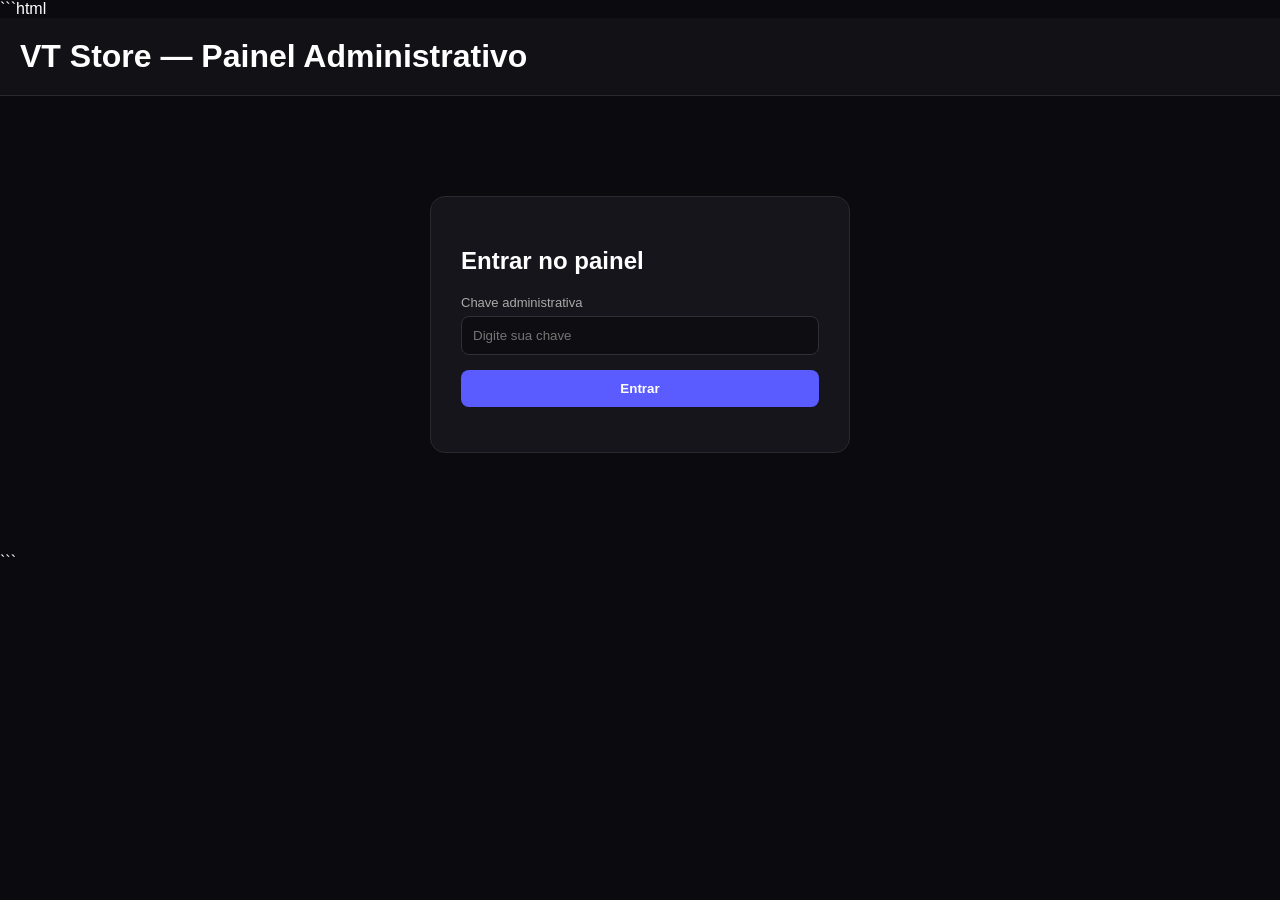
==== commit 593ff610: "admin.html" ====
--- a/admin.html
+++ b/admin.html
@@ -1,3 +1,4 @@
+```html
 <!DOCTYPE html>
 <html lang="pt-BR">
 <head>
@@ -49,7 +50,8 @@
 }
 
 input,
-textarea {
+textarea,
+select {
   width: 100%;
   background: #0d0d12;
   color: white;
@@ -99,9 +101,14 @@
   color: white;
 }
 
+
+/* =========================================================
+   ESTATÍSTICAS
+   ========================================================= */
+
 .stats {
   display: grid;
-  grid-template-columns: repeat(3, 1fr);
+  grid-template-columns: repeat(auto-fit, minmax(180px, 1fr));
   gap: 15px;
   margin-bottom: 25px;
 }
@@ -110,11 +117,14 @@
   background: #15151b;
   border: 1px solid #292930;
   border-radius: 14px;
-  padding: 20px;
+  padding: 18px;
+  min-height: 105px;
 }
 
 .stat small {
   color: #999;
+  display: block;
+  font-size: 13px;
 }
 
 .stat strong {
@@ -122,6 +132,40 @@
   font-size: 26px;
   margin-top: 8px;
 }
+
+.stat-icon {
+  font-size: 25px;
+  margin-bottom: 8px;
+}
+
+.stat.pending {
+  border-color: #6f5a24;
+}
+
+.stat.paid {
+  border-color: #236c42;
+}
+
+.stat.shipped {
+  border-color: #285b80;
+}
+
+.stat.delivered {
+  border-color: #32703a;
+}
+
+.stat.cancelled {
+  border-color: #733232;
+}
+
+.stat.sales {
+  border-color: #5b5cff;
+}
+
+
+/* =========================================================
+   SEÇÕES
+   ========================================================= */
 
 .section {
   background: #111116;
@@ -141,6 +185,11 @@
 .section-title h2 {
   margin: 0;
 }
+
+
+/* =========================================================
+   PRODUTOS
+   ========================================================= */
 
 .products-grid {
   display: grid;
@@ -274,6 +323,11 @@
   width: auto;
 }
 
+
+/* =========================================================
+   PEDIDOS
+   ========================================================= */
+
 .orders {
   overflow-x: auto;
 }
@@ -281,7 +335,7 @@
 table {
   width: 100%;
   border-collapse: collapse;
-  min-width: 900px;
+  min-width: 1000px;
 }
 
 th,
@@ -292,20 +346,54 @@
   vertical-align: top;
 }
 
-.status-paid {
+.status-select {
+  width: 155px;
+  padding: 8px;
+  font-size: 13px;
+  font-weight: bold;
+  cursor: pointer;
+}
+
+.status-select.pending {
+  color: #ffcc66;
+  border-color: #8a6d25;
+}
+
+.status-select.paid {
   color: #4be083;
-  font-weight: bold;
-}
-
-.status-pending {
-  color: #ffcc66;
-  font-weight: bold;
-}
+  border-color: #267a4b;
+}
+
+.status-select.shipped {
+  color: #66b3ff;
+  border-color: #32658f;
+}
+
+.status-select.delivered {
+  color: #7dff8b;
+  border-color: #348c3d;
+}
+
+.status-select.cancelled {
+  color: #ff7777;
+  border-color: #8a3333;
+}
+
+.order-status-info {
+  margin-top: 5px;
+  font-size: 10px;
+  color: #777;
+}
+
+
+/* =========================================================
+   MOBILE
+   ========================================================= */
 
 @media(max-width:700px) {
 
   .stats {
-    grid-template-columns: 1fr;
+    grid-template-columns: 1fr 1fr;
   }
 
   .row {
@@ -313,6 +401,14 @@
   }
 
   .products-grid {
+    grid-template-columns: 1fr;
+  }
+
+}
+
+@media(max-width:450px) {
+
+  .stats {
     grid-template-columns: 1fr;
   }
 
@@ -326,6 +422,7 @@
 <header>
   <h1>VT Store — Painel Administrativo</h1>
 </header>
+
 
 <div id="loginScreen" class="login">
 
@@ -354,28 +451,121 @@
 
 </div>
 
+
 <div
   id="panel"
   class="container hidden"
 >
 
+
+  <!-- =====================================================
+       ESTATÍSTICAS
+       ===================================================== -->
+
   <div class="stats">
 
     <div class="stat">
+
+      <div class="stat-icon">
+        📦
+      </div>
+
       <small>Total de pedidos</small>
-      <strong id="totalOrders">0</strong>
+
+      <strong id="totalOrders">
+        0
+      </strong>
+
     </div>
 
-    <div class="stat">
-      <small>Pedidos pagos</small>
-      <strong id="paidOrders">0</strong>
+
+    <div class="stat pending">
+
+      <div class="stat-icon">
+        🟡
+      </div>
+
+      <small>Pendentes</small>
+
+      <strong id="pendingOrders">
+        0
+      </strong>
+
     </div>
 
-    <div class="stat">
+
+    <div class="stat paid">
+
+      <div class="stat-icon">
+        🟢
+      </div>
+
+      <small>Pagos</small>
+
+      <strong id="paidOrders">
+        0
+      </strong>
+
+    </div>
+
+
+    <div class="stat shipped">
+
+      <div class="stat-icon">
+        📦
+      </div>
+
+      <small>Enviados</small>
+
+      <strong id="shippedOrders">
+        0
+      </strong>
+
+    </div>
+
+
+    <div class="stat delivered">
+
+      <div class="stat-icon">
+        ✅
+      </div>
+
+      <small>Entregues</small>
+
+      <strong id="deliveredOrders">
+        0
+      </strong>
+
+    </div>
+
+
+    <div class="stat cancelled">
+
+      <div class="stat-icon">
+        🔴
+      </div>
+
+      <small>Cancelados</small>
+
+      <strong id="cancelledOrders">
+        0
+      </strong>
+
+    </div>
+
+
+    <div class="stat sales">
+
+      <div class="stat-icon">
+        💰
+      </div>
+
       <small>Total vendido</small>
+
       <strong id="totalSales">
         R$ 0,00
       </strong>
+
     </div>
 
   </div>
@@ -465,7 +655,9 @@
 let orders = [];
 
 
-/* LOGIN */
+/* =========================================================
+   LOGIN
+   ========================================================= */
 
 function login() {
 
@@ -489,7 +681,9 @@
 }
 
 
-/* API */
+/* =========================================================
+   API
+   ========================================================= */
 
 async function apiRequest(options = {}) {
 
@@ -510,8 +704,10 @@
   const data =
     await response.json();
 
-  if (!response.ok ||
-      data.success === false) {
+  if (
+    !response.ok ||
+    data.success === false
+  ) {
 
     throw new Error(
       data.error ||
@@ -523,7 +719,9 @@
 }
 
 
-/* CARREGAR */
+/* =========================================================
+   CARREGAR
+   ========================================================= */
 
 async function loadData() {
 
@@ -579,25 +777,76 @@
 }
 
 
-/* ESTATÍSTICAS */
+/* =========================================================
+   ESTATÍSTICAS
+   ========================================================= */
 
 function renderStats() {
+
+  const pending =
+    orders.filter(
+      order =>
+        order.status === "pending"
+    ).length;
+
 
   const paid =
     orders.filter(
       order =>
         order.status === "paid"
-    );
+    ).length;
+
+
+  const shipped =
+    orders.filter(
+      order =>
+        order.status === "shipped"
+    ).length;
+
+
+  const delivered =
+    orders.filter(
+      order =>
+        order.status === "delivered"
+    ).length;
+
+
+  const cancelled =
+    orders.filter(
+      order =>
+        order.status === "cancelled"
+    ).length;
+
+
+  /*
+   * Pedido pago continua sendo uma venda mesmo
+   * quando passa para enviado ou entregue.
+   */
+
+  const revenueStatuses = [
+    "paid",
+    "shipped",
+    "delivered"
+  ];
+
 
   const sales =
-    paid.reduce(
-      (sum, order) =>
-        sum +
-        Number(
-          order.total || 0
-        ),
-      0
-    );
+    orders
+      .filter(
+        order =>
+          revenueStatuses.includes(
+            order.status
+          )
+      )
+      .reduce(
+        (sum, order) =>
+          sum +
+          Number(
+            order.total || 0
+          ),
+        0
+      );
+
 
   document
     .getElementById(
@@ -606,12 +855,46 @@
     .textContent =
       orders.length;
 
+
+  document
+    .getElementById(
+      "pendingOrders"
+    )
+    .textContent =
+      pending;
+
+
   document
     .getElementById(
       "paidOrders"
     )
     .textContent =
-      paid.length;
+      paid;
+
+
+  document
+    .getElementById(
+      "shippedOrders"
+    )
+    .textContent =
+      shipped;
+
+
+  document
+    .getElementById(
+      "deliveredOrders"
+    )
+    .textContent =
+      delivered;
+
+
+  document
+    .getElementById(
+      "cancelledOrders"
+    )
+    .textContent =
+      cancelled;
+
 
   document
     .getElementById(
@@ -622,7 +905,9 @@
 }
 
 
-/* PEDIDOS */
+/* =========================================================
+   PEDIDOS
+   ========================================================= */
 
 function renderOrders() {
 
@@ -641,6 +926,7 @@
       )
         ? order.items
         : [];
+
 
     const itemsText =
       items.map(item => {
@@ -655,30 +941,146 @@
 
       }).join("<br>");
 
+
     const tr =
       document.createElement(
         "tr"
       );
 
-    const status =
-      order.status === "paid"
-        ? `<span class="status-paid">PAGO</span>`
-        : `<span class="status-pending">PENDENTE</span>`;
 
     const address = [
+
       order.customer_address,
+
       order.customer_number
         ? "Nº " +
           order.customer_number
         : "",
+
       order.customer_complement,
+
       order.customer_cep
         ? "CEP " +
           order.customer_cep
         : ""
+
     ]
       .filter(Boolean)
       .join(", ");
+
+
+    const currentStatus =
+      order.status || "pending";
+
+
+    const statusLabels = {
+
+      pending:
+        "🟡 PENDENTE",
+
+      paid:
+        "🟢 PAGO",
+
+      shipped:
+        "📦 ENVIADO",
+
+      delivered:
+        "✅ ENTREGUE",
+
+      cancelled:
+        "🔴 CANCELADO"
+
+    };
+
+
+    const statusHtml = `
+
+      <select
+        class="status-select ${escapeAttribute(
+          currentStatus
+        )}"
+        onchange="updateOrderStatus(
+          '${escapeAttribute(
+            order.order_nsu || ""
+          )}',
+          this.value
+        )"
+      >
+
+        <option
+          value="pending"
+          ${
+            currentStatus === "pending"
+              ? "selected"
+              : ""
+          }
+        >
+          ${statusLabels.pending}
+        </option>
+
+
+        <option
+          value="paid"
+          ${
+            currentStatus === "paid"
+              ? "selected"
+              : ""
+          }
+        >
+          ${statusLabels.paid}
+        </option>
+
+
+        <option
+          value="shipped"
+          ${
+            currentStatus === "shipped"
+              ? "selected"
+              : ""
+          }
+        >
+          ${statusLabels.shipped}
+        </option>
+
+
+        <option
+          value="delivered"
+          ${
+            currentStatus === "delivered"
+              ? "selected"
+              : ""
+          }
+        >
+          ${statusLabels.delivered}
+        </option>
+
+
+        <option
+          value="cancelled"
+          ${
+            currentStatus === "cancelled"
+              ? "selected"
+              : ""
+          }
+        >
+          ${statusLabels.cancelled}
+        </option>
+
+      </select>
+
+
+      ${
+        currentStatus === "paid"
+          ? `
+            <div class="order-status-info">
+              Pagamento confirmado
+            </div>
+          `
+          : ""
+      }
+
+    `;
+
 
     tr.innerHTML = `
 
@@ -688,7 +1090,9 @@
         )}
       </td>
 
+
       <td>
+
         <strong>
           ${escapeHtml(
             order.customer_name || "-"
@@ -706,7 +1110,9 @@
         ${escapeHtml(
           order.customer_phone || ""
         )}
+
       </td>
+
 
       <td>
         ${escapeHtml(
@@ -714,17 +1120,21 @@
         )}
       </td>
 
+
       <td>
         ${itemsText || "-"}
       </td>
 
+
       <td>
         ${money(order.total)}
       </td>
 
+
       <td>
-        ${status}
+        ${statusHtml}
       </td>
+
 
       <td>
         ${formatDate(
@@ -734,6 +1144,7 @@
 
     `;
 
+
     body.appendChild(tr);
 
   });
@@ -741,7 +1152,127 @@
 }
 
 
-/* PRODUTOS */
+/* =========================================================
+   ATUALIZAR STATUS
+   ========================================================= */
+
+async function updateOrderStatus(
+  orderNsu,
+  status
+) {
+
+  if (!orderNsu) {
+
+    alert(
+      "❌ Número do pedido não encontrado."
+    );
+
+    await loadData();
+
+    return;
+  }
+
+
+  const labels = {
+
+    pending:
+      "PENDENTE",
+
+    paid:
+      "PAGO",
+
+    shipped:
+      "ENVIADO",
+
+    delivered:
+      "ENTREGUE",
+
+    cancelled:
+      "CANCELADO"
+
+  };
+
+
+  const confirmChange =
+    confirm(
+      "Alterar o pedido " +
+      orderNsu +
+      " para " +
+      (
+        labels[status] ||
+        status
+      ) +
+      "?"
+    );
+
+
+  if (!confirmChange) {
+
+    await loadData();
+
+    return;
+  }
+
+
+  try {
+
+    await apiRequest({
+
+      method: "POST",
+
+      headers: {
+        "Content-Type":
+          "application/json"
+      },
+
+      body:
+        JSON.stringify({
+
+          action:
+            "update_order_status",
+
+          order_nsu:
+            orderNsu,
+
+          status:
+            status
+
+        })
+
+    });
+
+
+    alert(
+      "✅ Status atualizado para " +
+      (
+        labels[status] ||
+        status
+      ) +
+      "!"
+    );
+
+
+    await loadData();
+
+
+  } catch(error) {
+
+    alert(
+      "❌ " +
+      error.message
+    );
+
+
+    await loadData();
+
+  }
+
+}
+
+
+/* =========================================================
+   PRODUTOS
+   ========================================================= */
 
 function renderProducts() {
 
@@ -765,7 +1296,9 @@
 }
 
 
-/* CARD */
+/* =========================================================
+   CARD
+   ========================================================= */
 
 function createProductCard(
   product
@@ -778,6 +1311,7 @@
 
   card.className =
     "product-card";
+
 
   const images =
     productImages.filter(
@@ -789,6 +1323,7 @@
           product.id
         )
     );
+
 
   const videos =
     productVideos.filter(
@@ -834,9 +1369,11 @@
       `).join("")
 
       : `
+
         <div class="no-media">
           Nenhuma foto cadastrada
         </div>
+
       `;
 
 
@@ -874,9 +1411,11 @@
       `).join("")
 
       : `
+
         <div class="no-media">
           Nenhum vídeo cadastrado
         </div>
+
       `;
 
 
@@ -892,10 +1431,12 @@
       </h3>
 
       <div class="product-id">
+
         ID:
         ${escapeHtml(
           product.id
         )}
+
       </div>
 
     </div>
@@ -905,6 +1446,7 @@
       📸 FOTOS
     </div>
 
+
     <div class="photos">
       ${photosHtml}
     </div>
@@ -913,6 +1455,7 @@
     <div class="media-title">
       🎥 VÍDEOS
     </div>
+
 
     <div class="videos">
       ${videosHtml}
@@ -985,6 +1528,7 @@
               −
             </button>
 
+
             <input
               type="number"
               min="0"
@@ -993,6 +1537,7 @@
                 product.stock || 0
               )}"
             >
+
 
             <button
               class="btn-green"
@@ -1077,6 +1622,7 @@
           id="image-${product.id}"
         >
 
+
         <button
           class="btn-green"
           style="width:100%;margin-top:10px"
@@ -1104,6 +1650,7 @@
           id="video-${product.id}"
         >
 
+
         <button
           class="btn-green"
           style="width:100%;margin-top:10px"
@@ -1120,11 +1667,14 @@
 
   `;
 
+
   return card;
 }
 
 
-/* ESTOQUE */
+/* =========================================================
+   ESTOQUE
+   ========================================================= */
 
 function changeStock(
   productId,
@@ -1136,22 +1686,28 @@
       `stock-${productId}`
     );
 
+
   let value =
     Number(
       input.value || 0
     );
 
+
   value += amount;
+
 
   if (value < 0) {
     value = 0;
   }
 
+
   input.value = value;
 }
 
 
-/* SALVAR */
+/* =========================================================
+   SALVAR PRODUTO
+   ========================================================= */
 
 async function saveProduct(
   productId
@@ -1220,11 +1776,14 @@
 
     });
 
+
     alert(
       "✅ Produto atualizado!"
     );
 
+
     await loadData();
+
 
   } catch(error) {
 
@@ -1237,7 +1796,9 @@
 }
 
 
-/* UPLOAD FOTO */
+/* =========================================================
+   UPLOAD FOTO
+   ========================================================= */
 
 async function uploadImage(
   productId
@@ -1248,6 +1809,7 @@
       `image-${productId}`
     );
 
+
   if (!input.files.length) {
 
     alert(
@@ -1257,24 +1819,29 @@
     return;
   }
 
+
   const formData =
     new FormData();
+
 
   formData.append(
     "action",
     "upload_image"
   );
 
+
   formData.append(
     "product_id",
     productId
   );
 
+
   formData.append(
     "file",
     input.files[0]
   );
 
+
   try {
 
     await apiRequest({
@@ -1284,12 +1851,15 @@
       body: formData
 
     });
+
 
     alert(
       "✅ Foto enviada!"
     );
 
+
     await loadData();
+
 
   } catch(error) {
 
@@ -1302,7 +1872,9 @@
 }
 
 
-/* UPLOAD VIDEO */
+/* =========================================================
+   UPLOAD VIDEO
+   ========================================================= */
 
 async function uploadVideo(
   productId
@@ -1313,6 +1885,7 @@
       `video-${productId}`
     );
 
+
   if (!input.files.length) {
 
     alert(
@@ -1322,8 +1895,10 @@
     return;
   }
 
+
   const file =
     input.files[0];
+
 
   if (
     !file.type.startsWith(
@@ -1338,6 +1913,7 @@
     return;
   }
 
+
   if (
     file.size >
     50 * 1024 * 1024
@@ -1350,24 +1926,29 @@
     return;
   }
 
+
   const formData =
     new FormData();
+
 
   formData.append(
     "action",
     "upload_video"
   );
 
+
   formData.append(
     "product_id",
     productId
   );
 
+
   formData.append(
     "file",
     file
   );
 
+
   try {
 
     await apiRequest({
@@ -1377,12 +1958,15 @@
       body: formData
 
     });
+
 
     alert(
       "✅ Vídeo enviado!"
     );
 
+
     await loadData();
+
 
   } catch(error) {
 
@@ -1395,7 +1979,9 @@
 }
 
 
-/* EXCLUIR FOTO */
+/* =========================================================
+   EXCLUIR FOTO
+   ========================================================= */
 
 async function deleteImage(
   productId,
@@ -1410,6 +1996,7 @@
     return;
   }
 
+
   try {
 
     await apiRequest({
@@ -1437,7 +2024,9 @@
 
     });
 
+
     await loadData();
+
 
   } catch(error) {
 
@@ -1450,7 +2039,9 @@
 }
 
 
-/* EXCLUIR VIDEO */
+/* =========================================================
+   EXCLUIR VIDEO
+   ========================================================= */
 
 async function deleteVideo(
   productId,
@@ -1465,6 +2056,7 @@
     return;
   }
 
+
   try {
 
     await apiRequest({
@@ -1492,7 +2084,9 @@
 
     });
 
+
     await loadData();
+
 
   } catch(error) {
 
@@ -1505,7 +2099,9 @@
 }
 
 
-/* UTILIDADES */
+/* =========================================================
+   UTILIDADES
+   ========================================================= */
 
 function money(value) {
 
@@ -1520,11 +2116,13 @@
   );
 }
 
+
 function formatDate(date) {
 
   if (!date) {
     return "-";
   }
+
 
   return new Date(
     date
@@ -1532,6 +2130,7 @@
     "pt-BR"
   );
 }
+
 
 function escapeHtml(value) {
 
@@ -1560,9 +2159,13 @@
     );
 }
 
+
 function escapeAttribute(value) {
   return escapeHtml(value);
 }
+
+
+/* ENTER NO LOGIN */
 
 document
   .getElementById(
@@ -1586,3 +2189,4 @@
 
 </body>
 </html>
+```
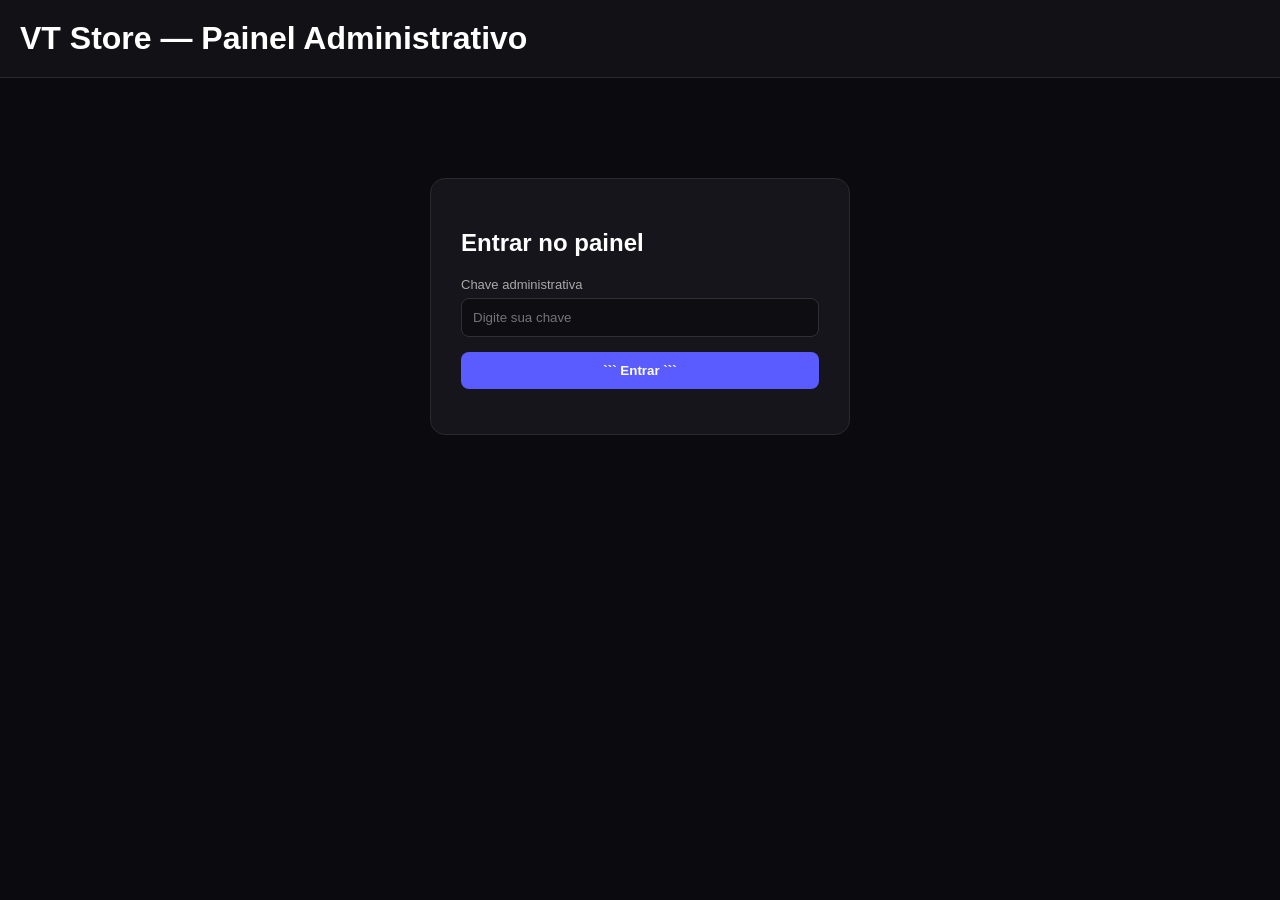
==== commit 62f06f73: "Update admin.html" ====
--- a/admin.html
+++ b/admin.html
@@ -1,5 +1,5 @@
-```html
 <!DOCTYPE html>
+
 <html lang="pt-BR">
 <head>
 <meta charset="UTF-8">
@@ -335,7 +335,7 @@
 table {
   width: 100%;
   border-collapse: collapse;
-  min-width: 1000px;
+  min-width: 1120px;
 }
 
 th,
@@ -385,6 +385,169 @@
   color: #777;
 }
 
+.order-view-button {
+  margin-top: 8px;
+  width: 100%;
+  background: #292930;
+  color: white;
+  font-size: 12px;
+}
+
+
+/* =========================================================
+   MODAL DE DETALHES
+   ========================================================= */
+
+.modal-overlay {
+  position: fixed;
+  inset: 0;
+  background: rgba(0, 0, 0, 0.78);
+  display: flex;
+  align-items: center;
+  justify-content: center;
+  padding: 20px;
+  z-index: 9999;
+}
+
+.order-modal {
+  width: 100%;
+  max-width: 850px;
+  max-height: 90vh;
+  overflow-y: auto;
+  background: #111116;
+  border: 1px solid #303039;
+  border-radius: 18px;
+  box-shadow: 0 20px 80px rgba(0,0,0,.6);
+}
+
+.modal-header {
+  position: sticky;
+  top: 0;
+  background: #15151b;
+  border-bottom: 1px solid #292930;
+  padding: 18px 20px;
+  display: flex;
+  align-items: center;
+  justify-content: space-between;
+  z-index: 2;
+}
+
+.modal-header h2 {
+  margin: 0;
+  font-size: 20px;
+}
+
+.modal-close {
+  background: #292930;
+  color: white;
+  font-size: 18px;
+  width: 40px;
+  height: 40px;
+  padding: 0;
+}
+
+.modal-body {
+  padding: 20px;
+}
+
+.detail-grid {
+  display: grid;
+  grid-template-columns: 1fr 1fr;
+  gap: 15px;
+}
+
+.detail-box {
+  background: #15151b;
+  border: 1px solid #292930;
+  border-radius: 12px;
+  padding: 15px;
+}
+
+.detail-box.full {
+  grid-column: 1 / -1;
+}
+
+.detail-title {
+  color: #888;
+  font-size: 12px;
+  margin-bottom: 7px;
+  text-transform: uppercase;
+  font-weight: bold;
+}
+
+.detail-value {
+  font-size: 15px;
+  word-break: break-word;
+}
+
+.order-items {
+  margin-top: 10px;
+}
+
+.order-item {
+  display: flex;
+  justify-content: space-between;
+  gap: 15px;
+  padding: 12px 0;
+  border-bottom: 1px solid #292930;
+}
+
+.order-item:last-child {
+  border-bottom: 0;
+}
+
+.order-item-name {
+  font-weight: bold;
+}
+
+.order-item-info {
+  color: #999;
+  font-size: 12px;
+  margin-top: 4px;
+}
+
+.order-item-price {
+  white-space: nowrap;
+  font-weight: bold;
+}
+
+.modal-total {
+  display: flex;
+  justify-content: space-between;
+  align-items: center;
+  padding-top: 15px;
+  margin-top: 10px;
+  border-top: 1px solid #333;
+  font-size: 19px;
+  font-weight: bold;
+}
+
+.modal-actions {
+  display: flex;
+  gap: 10px;
+  margin-top: 20px;
+}
+
+.modal-actions button,
+.modal-actions a {
+  flex: 1;
+  text-align: center;
+  text-decoration: none;
+}
+
+.whatsapp-button {
+  background: #18a558;
+  color: white;
+  border-radius: 8px;
+  padding: 11px 15px;
+  font-weight: bold;
+}
+
+.copy-button {
+  background: #292930;
+  color: white;
+}
+
 
 /* =========================================================
    MOBILE
@@ -404,6 +567,18 @@
     grid-template-columns: 1fr;
   }
 
+  .detail-grid {
+    grid-template-columns: 1fr;
+  }
+
+  .detail-box.full {
+    grid-column: auto;
+  }
+
+  .modal-actions {
+    flex-direction: column;
+  }
+
 }
 
 @media(max-width:450px) {
@@ -412,9 +587,18 @@
     grid-template-columns: 1fr;
   }
 
+  .modal-overlay {
+    padding: 8px;
+  }
+
+  .modal-body {
+    padding: 15px;
+  }
+
 }
 
 </style>
+
 </head>
 
 <body>
@@ -423,25 +607,30 @@
   <h1>VT Store — Painel Administrativo</h1>
 </header>
 
-
 <div id="loginScreen" class="login">
 
   <h2>Entrar no painel</h2>
 
-  <label>Chave administrativa</label>
-
-  <input
-    type="password"
-    id="adminKey"
-    placeholder="Digite sua chave"
-  >
-
-  <button
-    class="btn-primary"
-    style="width:100%;margin-top:15px"
-    onclick="login()"
-  >
-    Entrar
+<label>Chave administrativa</label>
+
+<input
+type="password"
+id="adminKey"
+placeholder="Digite sua chave"
+
+>
+
+<button
+class="btn-primary"
+style="width:100%;margin-top:15px"
+onclick="login()"
+
+>
+
+```
+Entrar
+```
+
   </button>
 
   <div
@@ -451,196 +640,242 @@
 
 </div>
 
-
 <div
   id="panel"
   class="container hidden"
 >
 
-
   <!-- =====================================================
        ESTATÍSTICAS
        ===================================================== -->
 
   <div class="stats">
 
-    <div class="stat">
-
-      <div class="stat-icon">
-        📦
-      </div>
-
-      <small>Total de pedidos</small>
-
-      <strong id="totalOrders">
-        0
-      </strong>
-
-    </div>
-
-
-    <div class="stat pending">
-
-      <div class="stat-icon">
-        🟡
-      </div>
-
-      <small>Pendentes</small>
-
-      <strong id="pendingOrders">
-        0
-      </strong>
-
-    </div>
-
-
-    <div class="stat paid">
-
-      <div class="stat-icon">
-        🟢
-      </div>
-
-      <small>Pagos</small>
-
-      <strong id="paidOrders">
-        0
-      </strong>
-
-    </div>
-
-
-    <div class="stat shipped">
-
-      <div class="stat-icon">
-        📦
-      </div>
-
-      <small>Enviados</small>
-
-      <strong id="shippedOrders">
-        0
-      </strong>
-
-    </div>
-
-
-    <div class="stat delivered">
-
-      <div class="stat-icon">
-        ✅
-      </div>
-
-      <small>Entregues</small>
-
-      <strong id="deliveredOrders">
-        0
-      </strong>
-
-    </div>
-
-
-    <div class="stat cancelled">
-
-      <div class="stat-icon">
-        🔴
-      </div>
-
-      <small>Cancelados</small>
-
-      <strong id="cancelledOrders">
-        0
-      </strong>
-
-    </div>
-
-
-    <div class="stat sales">
-
-      <div class="stat-icon">
-        💰
-      </div>
-
-      <small>Total vendido</small>
-
-      <strong id="totalSales">
-        R$ 0,00
-      </strong>
-
-    </div>
-
+```
+<div class="stat">
+
+  <div class="stat-icon">
+    📦
   </div>
 
-
-  <!-- PEDIDOS -->
+  <small>Total de pedidos</small>
+
+  <strong id="totalOrders">
+    0
+  </strong>
+
+</div>
+
+
+<div class="stat pending">
+
+  <div class="stat-icon">
+    🟡
+  </div>
+
+  <small>Pendentes</small>
+
+  <strong id="pendingOrders">
+    0
+  </strong>
+
+</div>
+
+
+<div class="stat paid">
+
+  <div class="stat-icon">
+    🟢
+  </div>
+
+  <small>Pagos</small>
+
+  <strong id="paidOrders">
+    0
+  </strong>
+
+</div>
+
+
+<div class="stat shipped">
+
+  <div class="stat-icon">
+    📦
+  </div>
+
+  <small>Enviados</small>
+
+  <strong id="shippedOrders">
+    0
+  </strong>
+
+</div>
+
+
+<div class="stat delivered">
+
+  <div class="stat-icon">
+    ✅
+  </div>
+
+  <small>Entregues</small>
+
+  <strong id="deliveredOrders">
+    0
+  </strong>
+
+</div>
+
+
+<div class="stat cancelled">
+
+  <div class="stat-icon">
+    🔴
+  </div>
+
+  <small>Cancelados</small>
+
+  <strong id="cancelledOrders">
+    0
+  </strong>
+
+</div>
+
+
+<div class="stat sales">
+
+  <div class="stat-icon">
+    💰
+  </div>
+
+  <small>Total vendido</small>
+
+  <strong id="totalSales">
+    R$ 0,00
+  </strong>
+
+</div>
+```
+
+  </div>
+
+  <!-- =====================================================
+       PEDIDOS
+       ===================================================== -->
 
   <section class="section">
 
-    <div class="section-title">
-
-      <h2>📦 Pedidos</h2>
-
-      <button
-        class="btn-gray"
-        onclick="loadData()"
-      >
-        Atualizar
-      </button>
-
-    </div>
-
-    <div class="orders">
-
-      <table>
-
-        <thead>
-
-          <tr>
-            <th>Pedido</th>
-            <th>Cliente</th>
-            <th>Endereço</th>
-            <th>Produtos</th>
-            <th>Valor</th>
-            <th>Status</th>
-            <th>Data</th>
-          </tr>
-
-        </thead>
-
-        <tbody id="ordersBody"></tbody>
-
-      </table>
-
-    </div>
+```
+<div class="section-title">
+
+  <h2>📦 Pedidos</h2>
+
+  <button
+    class="btn-gray"
+    onclick="loadData()"
+  >
+    Atualizar
+  </button>
+
+</div>
+
+<div class="orders">
+
+  <table>
+
+    <thead>
+
+      <tr>
+        <th>Pedido</th>
+        <th>Cliente</th>
+        <th>Endereço</th>
+        <th>Produtos</th>
+        <th>Valor</th>
+        <th>Status</th>
+        <th>Data</th>
+      </tr>
+
+    </thead>
+
+    <tbody id="ordersBody"></tbody>
+
+  </table>
+
+</div>
+```
 
   </section>
 
-
-  <!-- PRODUTOS -->
+  <!-- =====================================================
+       PRODUTOS
+       ===================================================== -->
 
   <section class="section">
 
-    <div class="section-title">
-
-      <h2>🛒 Produtos</h2>
-
-      <button
-        class="btn-gray"
-        onclick="loadData()"
-      >
-        Atualizar
-      </button>
-
-    </div>
-
-    <div
-      id="productsGrid"
-      class="products-grid"
-    ></div>
+```
+<div class="section-title">
+
+  <h2>🛒 Produtos</h2>
+
+  <button
+    class="btn-gray"
+    onclick="loadData()"
+  >
+    Atualizar
+  </button>
+
+</div>
+
+<div
+  id="productsGrid"
+  class="products-grid"
+></div>
+```
 
   </section>
 
 </div>
 
+<!-- =========================================================
+     MODAL DE DETALHES DO PEDIDO
+     ========================================================= -->
+
+<div
+  id="orderModal"
+  class="modal-overlay hidden"
+  onclick="closeOrderModal(event)"
+>
+
+  <div
+    class="order-modal"
+    onclick="event.stopPropagation()"
+  >
+
+```
+<div class="modal-header">
+
+  <h2>
+    📦 Detalhes do pedido
+  </h2>
+
+  <button
+    class="modal-close"
+    onclick="closeOrderModal()"
+  >
+    ×
+  </button>
+
+</div>
+
+<div
+  id="orderModalBody"
+  class="modal-body"
+></div>
+```
+
+  </div>
+
+</div>
 
 <script>
 
@@ -817,11 +1052,6 @@
         order.status === "cancelled"
     ).length;
 
-
-  /*
-   * Pedido pago continua sendo uma venda mesmo
-   * quando passa para enviado ou entregue.
-   */
 
   const revenueStatuses = [
     "paid",
@@ -932,9 +1162,11 @@
       items.map(item => {
 
         return (
-          (item.name ||
-           item.product_name ||
-           "Produto") +
+          escapeHtml(
+            item.name ||
+            item.product_name ||
+            "Produto"
+          ) +
           " x" +
           (item.quantity || 1)
         );
@@ -991,6 +1223,12 @@
         "🔴 CANCELADO"
 
     };
+
+
+    const safeOrderNsu =
+      escapeAttribute(
+        order.order_nsu || ""
+      );
 
 
     const statusHtml = `
@@ -1000,9 +1238,7 @@
           currentStatus
         )}"
         onchange="updateOrderStatus(
-          '${escapeAttribute(
-            order.order_nsu || ""
-          )}',
+          '${safeOrderNsu}',
           this.value
         )"
       >
@@ -1079,15 +1315,25 @@
           : ""
       }
 
+
+      <button
+        class="order-view-button"
+        onclick="openOrderModal('${safeOrderNsu}')"
+      >
+        👁️ Ver detalhes
+      </button>
+
     `;
 
 
     tr.innerHTML = `
 
       <td>
-        ${escapeHtml(
-          order.order_nsu || "-"
-        )}
+        <strong>
+          ${escapeHtml(
+            order.order_nsu || "-"
+          )}
+        </strong>
       </td>
 
 
@@ -1148,6 +1394,663 @@
     body.appendChild(tr);
 
   });
+
+}
+
+
+/* =========================================================
+   ABRIR DETALHES DO PEDIDO
+   ========================================================= */
+
+function openOrderModal(orderNsu) {
+
+  const order =
+    orders.find(
+      item =>
+        String(
+          item.order_nsu
+        ) ===
+        String(
+          orderNsu
+        )
+    );
+
+
+  if (!order) {
+
+    alert(
+      "Pedido não encontrado."
+    );
+
+    return;
+  }
+
+
+  const modal =
+    document.getElementById(
+      "orderModal"
+    );
+
+
+  const body =
+    document.getElementById(
+      "orderModalBody"
+    );
+
+
+  const items =
+    Array.isArray(
+      order.items
+    )
+      ? order.items
+      : [];
+
+
+  const statusLabels = {
+
+    pending:
+      "🟡 PENDENTE",
+
+    paid:
+      "🟢 PAGO",
+
+    shipped:
+      "📦 ENVIADO",
+
+    delivered:
+      "✅ ENTREGUE",
+
+    cancelled:
+      "🔴 CANCELADO"
+
+  };
+
+
+  const addressParts = [
+
+    order.customer_address,
+
+    order.customer_number
+      ? "Nº " +
+        order.customer_number
+      : "",
+
+    order.customer_complement,
+
+    order.customer_cep
+      ? "CEP " +
+        order.customer_cep
+      : ""
+
+  ].filter(Boolean);
+
+
+  const address =
+    addressParts.length
+      ? addressParts.join(", ")
+      : "Não informado";
+
+
+  const itemsHtml =
+    items.length
+
+      ? items.map(item => {
+
+          const name =
+            item.name ||
+            item.product_name ||
+            "Produto";
+
+          const quantity =
+            Number(
+              item.quantity || 1
+            );
+
+          const unitPrice =
+            Number(
+              item.price ||
+              item.unit_price ||
+              0
+            );
+
+          const totalItem =
+            unitPrice *
+            quantity;
+
+
+          return `
+
+            <div class="order-item">
+
+              <div>
+
+                <div class="order-item-name">
+                  ${escapeHtml(name)}
+                </div>
+
+                <div class="order-item-info">
+                  Quantidade: ${quantity}
+                  ${
+                    unitPrice
+                      ? " • " +
+                        money(unitPrice) +
+                        " cada"
+                      : ""
+                  }
+                </div>
+
+              </div>
+
+              <div class="order-item-price">
+                ${money(totalItem)}
+              </div>
+
+            </div>
+
+          `;
+
+        }).join("")
+
+      : `
+        <div
+          style="
+            color:#777;
+            padding:15px 0;
+          "
+        >
+          Nenhum produto encontrado.
+        </div>
+      `;
+
+
+  const phone =
+    normalizePhone(
+      order.customer_phone
+    );
+
+
+  const whatsappMessage =
+    [
+      "Olá " +
+        (
+          order.customer_name ||
+          "cliente"
+        ) +
+        "! Aqui é da VT Store.",
+      "",
+      "Estou entrando em contato sobre o seu pedido " +
+        (
+          order.order_nsu ||
+          ""
+        ) +
+        ".",
+      "",
+      "Valor: " +
+        money(order.total),
+      "",
+      "Qualquer dúvida, estou à disposição!"
+    ].join("\n");
+
+
+  const whatsappUrl =
+    phone
+      ? "https://wa.me/" +
+        phone +
+        "?text=" +
+        encodeURIComponent(
+          whatsappMessage
+        )
+      : "";
+
+
+  body.innerHTML = `
+
+    <div class="detail-grid">
+
+      <div class="detail-box">
+
+        <div class="detail-title">
+          Número do pedido
+        </div>
+
+        <div class="detail-value">
+          <strong>
+            ${escapeHtml(
+              order.order_nsu || "-"
+            )}
+          </strong>
+        </div>
+
+      </div>
+
+
+      <div class="detail-box">
+
+        <div class="detail-title">
+          Status
+        </div>
+
+        <div class="detail-value">
+          ${
+            statusLabels[
+              order.status
+            ] ||
+            escapeHtml(
+              order.status ||
+              "PENDENTE"
+            )
+          }
+        </div>
+
+      </div>
+
+
+      <div class="detail-box">
+
+        <div class="detail-title">
+          Cliente
+        </div>
+
+        <div class="detail-value">
+          ${escapeHtml(
+            order.customer_name ||
+            "Não informado"
+          )}
+        </div>
+
+      </div>
+
+
+      <div class="detail-box">
+
+        <div class="detail-title">
+          Telefone
+        </div>
+
+        <div class="detail-value">
+          ${escapeHtml(
+            order.customer_phone ||
+            "Não informado"
+          )}
+        </div>
+
+      </div>
+
+
+      <div class="detail-box">
+
+        <div class="detail-title">
+          E-mail
+        </div>
+
+        <div class="detail-value">
+          ${escapeHtml(
+            order.customer_email ||
+            "Não informado"
+          )}
+        </div>
+
+      </div>
+
+
+      <div class="detail-box">
+
+        <div class="detail-title">
+          CEP
+        </div>
+
+        <div class="detail-value">
+          ${escapeHtml(
+            order.customer_cep ||
+            "Não informado"
+          )}
+        </div>
+
+      </div>
+
+
+      <div class="detail-box full">
+
+        <div class="detail-title">
+          Endereço de entrega
+        </div>
+
+        <div class="detail-value">
+          ${escapeHtml(
+            address
+          )}
+        </div>
+
+      </div>
+
+
+      <div class="detail-box">
+
+        <div class="detail-title">
+          Forma de pagamento
+        </div>
+
+        <div class="detail-value">
+          ${escapeHtml(
+            order.payment_method ||
+            "Não informado"
+          )}
+        </div>
+
+      </div>
+
+
+      <div class="detail-box">
+
+        <div class="detail-title">
+          ID do pagamento
+        </div>
+
+        <div class="detail-value">
+          ${escapeHtml(
+            order.payment_id ||
+            "Não informado"
+          )}
+        </div>
+
+      </div>
+
+
+      <div class="detail-box">
+
+        <div class="detail-title">
+          Pedido criado em
+        </div>
+
+        <div class="detail-value">
+          ${formatDate(
+            order.created_at
+          )}
+        </div>
+
+      </div>
+
+
+      <div class="detail-box">
+
+        <div class="detail-title">
+          Pagamento confirmado em
+        </div>
+
+        <div class="detail-value">
+          ${
+            order.paid_at
+              ? formatDate(
+                  order.paid_at
+                )
+              : "Ainda não confirmado"
+          }
+        </div>
+
+      </div>
+
+
+      <div class="detail-box full">
+
+        <div class="detail-title">
+          🛒 Produtos do pedido
+        </div>
+
+        <div class="order-items">
+
+          ${itemsHtml}
+
+        </div>
+
+
+        <div class="modal-total">
+
+          <span>
+            TOTAL
+          </span>
+
+          <span>
+            ${money(order.total)}
+          </span>
+
+        </div>
+
+      </div>
+
+    </div>
+
+
+    <div class="modal-actions">
+
+      ${
+        whatsappUrl
+
+          ? `
+
+            <a
+              class="whatsapp-button"
+              href="${escapeAttribute(
+                whatsappUrl
+              )}"
+              target="_blank"
+              rel="noopener noreferrer"
+            >
+              📱 Chamar no WhatsApp
+            </a>
+
+          `
+
+          : `
+
+            <button
+              class="btn-gray"
+              disabled
+            >
+              📱 Telefone não informado
+            </button>
+
+          `
+      }
+
+
+      <button
+        class="copy-button"
+        onclick="copyOrder('${escapeAttribute(
+          order.order_nsu || ""
+        )}')"
+      >
+        📋 Copiar pedido
+      </button>
+
+    </div>
+
+  `;
+
+
+  modal.classList.remove(
+    "hidden"
+  );
+
+}
+
+
+/* =========================================================
+   FECHAR MODAL
+   ========================================================= */
+
+function closeOrderModal(event) {
+
+  if (
+    event &&
+    event.target &&
+    event.target.id !==
+      "orderModal"
+  ) {
+    return;
+  }
+
+
+  document
+    .getElementById(
+      "orderModal"
+    )
+    .classList.add(
+      "hidden"
+    );
+}
+
+
+/* =========================================================
+   COPIAR PEDIDO
+   ========================================================= */
+
+async function copyOrder(orderNsu) {
+
+  const order =
+    orders.find(
+      item =>
+        String(
+          item.order_nsu
+        ) ===
+        String(
+          orderNsu
+        )
+    );
+
+
+  if (!order) {
+
+    alert(
+      "Pedido não encontrado."
+    );
+
+    return;
+  }
+
+
+  const items =
+    Array.isArray(
+      order.items
+    )
+      ? order.items
+      : [];
+
+
+  const itemsText =
+    items.map(item => {
+
+      return (
+        "- " +
+        (
+          item.name ||
+          item.product_name ||
+          "Produto"
+        ) +
+        " x" +
+        (
+          item.quantity ||
+          1
+        )
+      );
+
+    }).join("\n");
+
+
+  const address = [
+
+    order.customer_address,
+
+    order.customer_number
+      ? "Nº " +
+        order.customer_number
+      : "",
+
+    order.customer_complement,
+
+    order.customer_cep
+      ? "CEP " +
+        order.customer_cep
+      : ""
+
+  ]
+    .filter(Boolean)
+    .join(", ");
+
+
+  const text =
+
+    "VT STORE - PEDIDO\n\n" +
+
+    "Pedido: " +
+    (
+      order.order_nsu ||
+      "-"
+    ) +
+    "\n\n" +
+
+    "Cliente: " +
+    (
+      order.customer_name ||
+      "-"
+    ) +
+    "\n" +
+
+    "Telefone: " +
+    (
+      order.customer_phone ||
+      "-"
+    ) +
+    "\n" +
+
+    "E-mail: " +
+    (
+      order.customer_email ||
+      "-"
+    ) +
+    "\n\n" +
+
+    "Endereço: " +
+    (
+      address ||
+      "-"
+    ) +
+    "\n\n" +
+
+    "Produtos:\n" +
+    (
+      itemsText ||
+      "-"
+    ) +
+    "\n\n" +
+
+    "Total: " +
+    money(order.total) +
+    "\n" +
+
+    "Status: " +
+    (
+      order.status ||
+      "-"
+    );
+
+
+  try {
+
+    await navigator.clipboard.writeText(
+      text
+    );
+
+    alert(
+      "✅ Dados do pedido copiados!"
+    );
+
+  } catch(error) {
+
+    alert(
+      "❌ Não foi possível copiar automaticamente."
+    );
+
+  }
 
 }
 
@@ -1492,701 +2395,780 @@
         product.description || ""
       )}</textarea>
 
-
-      <div class="row">
-
-        <div>
-
-          <label>Preço</label>
-
-          <input
-            type="number"
-            step="0.01"
-            min="0"
-            id="price-${product.id}"
-            value="${Number(
-              product.price || 0
-            ).toFixed(2)}"
-          >
-
-        </div>
-
-
-        <div>
-
-          <label>Estoque</label>
-
-          <div class="stock-control">
-
-            <button
-              class="btn-red"
-              onclick="changeStock(
-                '${product.id}',
-                -1
-              )"
-            >
-              −
-            </button>
-
-
-            <input
-              type="number"
-              min="0"
-              id="stock-${product.id}"
-              value="${Number(
-                product.stock || 0
-              )}"
-            >
-
-
-            <button
-              class="btn-green"
-              onclick="changeStock(
-                '${product.id}',
-                1
-              )"
-            >
-              +
-            </button>
-
-          </div>
-
-        </div>
-
-      </div>
-
-
-      <div class="active-box">
-
-        <input
-          type="checkbox"
-          id="active-${product.id}"
-          ${
-            product.active
-              ? "checked"
-              : ""
-          }
-        >
-
-        <span>
-          Produto ativo
-        </span>
-
-      </div>
-
-
-      <div class="active-box">
-
-        <input
-          type="checkbox"
-          id="promotion-${product.id}"
-          ${
-            product.promotion
-              ? "checked"
-              : ""
-          }
-        >
-
-        <span>
-          Produto em promoção
-        </span>
-
-      </div>
-
-
-      <div class="actions">
+```
+  <div class="row">
+
+    <div>
+
+      <label>Preço</label>
+
+      <input
+        type="number"
+        step="0.01"
+        min="0"
+        id="price-${product.id}"
+        value="${Number(
+          product.price || 0
+        ).toFixed(2)}"
+      >
+
+    </div>
+
+
+    <div>
+
+      <label>Estoque</label>
+
+      <div class="stock-control">
 
         <button
-          class="btn-primary"
-          onclick="saveProduct(
-            '${product.id}'
+          class="btn-red"
+          onclick="changeStock(
+            '${product.id}',
+            -1
           )"
         >
-          💾 Salvar produto
+          −
         </button>
 
-      </div>
-
-
-      <!-- FOTO -->
-
-      <div class="upload-box">
-
-        <label>
-          📸 Adicionar foto
-        </label>
 
         <input
-          type="file"
-          accept="image/*"
-          id="image-${product.id}"
+          type="number"
+          min="0"
+          id="stock-${product.id}"
+          value="${Number(
+            product.stock || 0
+          )}"
         >
 
 
         <button
           class="btn-green"
-          style="width:100%;margin-top:10px"
-          onclick="uploadImage(
-            '${product.id}'
+          onclick="changeStock(
+            '${product.id}',
+            1
           )"
         >
-          Enviar foto
+          +
         </button>
 
       </div>
 
-
-      <!-- VIDEO -->
-
-      <div class="upload-box">
-
-        <label>
-          🎥 Adicionar vídeo
-        </label>
-
-        <input
-          type="file"
-          accept="video/*"
-          id="video-${product.id}"
-        >
-
-
-        <button
-          class="btn-green"
-          style="width:100%;margin-top:10px"
-          onclick="uploadVideo(
-            '${product.id}'
-          )"
-        >
-          Enviar vídeo
-        </button>
-
-      </div>
-
     </div>
 
-  `;
-
-
-  return card;
-}
-
+  </div>
+
+
+  <div class="active-box">
+
+    <input
+      type="checkbox"
+      id="active-${product.id}"
+      ${
+        product.active
+          ? "checked"
+          : ""
+      }
+    >
+
+    <span>
+      Produto ativo
+    </span>
+
+  </div>
+
+
+  <div class="active-box">
+
+    <input
+      type="checkbox"
+      id="promotion-${product.id}"
+      ${
+        product.promotion
+          ? "checked"
+          : ""
+      }
+    >
+
+    <span>
+      Produto em promoção
+    </span>
+
+  </div>
+
+
+  <div class="actions">
+
+    <button
+      class="btn-primary"
+      onclick="saveProduct(
+        '${product.id}'
+      )"
+    >
+      💾 Salvar produto
+    </button>
+
+  </div>
+
+
+  <div class="upload-box">
+
+    <label>
+      📸 Adicionar foto
+    </label>
+
+    <input
+      type="file"
+      accept="image/*"
+      id="image-${product.id}"
+    >
+
+
+    <button
+      class="btn-green"
+      style="width:100%;margin-top:10px"
+      onclick="uploadImage(
+        '${product.id}'
+      )"
+    >
+      Enviar foto
+    </button>
+
+  </div>
+
+
+  <div class="upload-box">
+
+    <label>
+      🎥 Adicionar vídeo
+    </label>
+
+    <input
+      type="file"
+      accept="video/*"
+      id="video-${product.id}"
+    >
+
+
+    <button
+      class="btn-green"
+      style="width:100%;margin-top:10px"
+      onclick="uploadVideo(
+        '${product.id}'
+      )"
+    >
+      Enviar vídeo
+    </button>
+
+  </div>
+
+</div>
+```
+
+`;
+
+return card;
+}
 
 /* =========================================================
-   ESTOQUE
-   ========================================================= */
+ESTOQUE
+========================================================= */
 
 function changeStock(
-  productId,
-  amount
+productId,
+amount
 ) {
 
-  const input =
+const input =
+document.getElementById(
+`stock-${productId}`
+);
+
+let value =
+Number(
+input.value || 0
+);
+
+value += amount;
+
+if (value < 0) {
+value = 0;
+}
+
+input.value = value;
+}
+
+/* =========================================================
+SALVAR PRODUTO
+========================================================= */
+
+async function saveProduct(
+productId
+) {
+
+try {
+
+```
+await apiRequest({
+
+  method: "POST",
+
+  headers: {
+    "Content-Type":
+      "application/json"
+  },
+
+  body:
+    JSON.stringify({
+
+      action:
+        "update_product",
+
+      product_id:
+        productId,
+
+      name:
+        document.getElementById(
+          `name-${productId}`
+        ).value,
+
+      category:
+        document.getElementById(
+          `category-${productId}`
+        ).value,
+
+      description:
+        document.getElementById(
+          `description-${productId}`
+        ).value,
+
+      price:
+        Number(
+          document.getElementById(
+            `price-${productId}`
+          ).value
+        ),
+
+      stock:
+        Number(
+          document.getElementById(
+            `stock-${productId}`
+          ).value
+        ),
+
+      active:
+        document.getElementById(
+          `active-${productId}`
+        ).checked,
+
+      promotion:
+        document.getElementById(
+          `promotion-${productId}`
+        ).checked
+
+    })
+
+});
+
+
+alert(
+  "✅ Produto atualizado!"
+);
+
+
+await loadData();
+```
+
+} catch(error) {
+
+```
+alert(
+  "❌ " +
+  error.message
+);
+```
+
+}
+}
+
+/* =========================================================
+UPLOAD FOTO
+========================================================= */
+
+async function uploadImage(
+productId
+) {
+
+const input =
+document.getElementById(
+`image-${productId}`
+);
+
+if (!input.files.length) {
+
+```
+alert(
+  "Selecione uma foto."
+);
+
+return;
+```
+
+}
+
+const formData =
+new FormData();
+
+formData.append(
+"action",
+"upload_image"
+);
+
+formData.append(
+"product_id",
+productId
+);
+
+formData.append(
+"file",
+input.files[0]
+);
+
+try {
+
+```
+await apiRequest({
+
+  method: "POST",
+
+  body: formData
+
+});
+
+
+alert(
+  "✅ Foto enviada!"
+);
+
+
+await loadData();
+```
+
+} catch(error) {
+
+```
+alert(
+  "❌ " +
+  error.message
+);
+```
+
+}
+}
+
+/* =========================================================
+UPLOAD VIDEO
+========================================================= */
+
+async function uploadVideo(
+productId
+) {
+
+const input =
+document.getElementById(
+`video-${productId}`
+);
+
+if (!input.files.length) {
+
+```
+alert(
+  "Selecione um vídeo."
+);
+
+return;
+```
+
+}
+
+const file =
+input.files[0];
+
+if (
+!file.type.startsWith(
+"video/"
+)
+) {
+
+```
+alert(
+  "Selecione um arquivo de vídeo."
+);
+
+return;
+```
+
+}
+
+if (
+file.size >
+50 * 1024 * 1024
+) {
+
+```
+alert(
+  "O vídeo pode ter no máximo 50 MB."
+);
+
+return;
+```
+
+}
+
+const formData =
+new FormData();
+
+formData.append(
+"action",
+"upload_video"
+);
+
+formData.append(
+"product_id",
+productId
+);
+
+formData.append(
+"file",
+file
+);
+
+try {
+
+```
+await apiRequest({
+
+  method: "POST",
+
+  body: formData
+
+});
+
+
+alert(
+  "✅ Vídeo enviado!"
+);
+
+
+await loadData();
+```
+
+} catch(error) {
+
+```
+alert(
+  "❌ " +
+  error.message
+);
+```
+
+}
+}
+
+/* =========================================================
+EXCLUIR FOTO
+========================================================= */
+
+async function deleteImage(
+productId,
+imageUrl
+) {
+
+if (
+!confirm(
+"Excluir esta foto?"
+)
+) {
+return;
+}
+
+try {
+
+```
+await apiRequest({
+
+  method: "POST",
+
+  headers: {
+    "Content-Type":
+      "application/json"
+  },
+
+  body:
+    JSON.stringify({
+
+      action:
+        "delete_image",
+
+      product_id:
+        productId,
+
+      image_url:
+        imageUrl
+
+    })
+
+});
+
+
+await loadData();
+```
+
+} catch(error) {
+
+```
+alert(
+  "❌ " +
+  error.message
+);
+```
+
+}
+}
+
+/* =========================================================
+EXCLUIR VIDEO
+========================================================= */
+
+async function deleteVideo(
+productId,
+videoUrl
+) {
+
+if (
+!confirm(
+"Excluir este vídeo?"
+)
+) {
+return;
+}
+
+try {
+
+```
+await apiRequest({
+
+  method: "POST",
+
+  headers: {
+    "Content-Type":
+      "application/json"
+  },
+
+  body:
+    JSON.stringify({
+
+      action:
+        "delete_video",
+
+      product_id:
+        productId,
+
+      video_url:
+        videoUrl
+
+    })
+
+});
+
+
+await loadData();
+```
+
+} catch(error) {
+
+```
+alert(
+  "❌ " +
+  error.message
+);
+```
+
+}
+}
+
+/* =========================================================
+NORMALIZAR TELEFONE
+========================================================= */
+
+function normalizePhone(
+phone
+) {
+
+if (!phone) {
+return "";
+}
+
+let value =
+String(
+phone
+).replace(
+/\D/g,
+""
+);
+
+if (
+value.startsWith(
+"0"
+)
+) {
+value =
+value.substring(
+1
+);
+}
+
+if (
+value.length === 10 ||
+value.length === 11
+) {
+
+```
+value =
+  "55" +
+  value;
+```
+
+}
+
+return value;
+}
+
+/* =========================================================
+UTILIDADES
+========================================================= */
+
+function money(value) {
+
+return Number(
+value || 0
+).toLocaleString(
+"pt-BR",
+{
+style: "currency",
+currency: "BRL"
+}
+);
+}
+
+function formatDate(date) {
+
+if (!date) {
+return "-";
+}
+
+return new Date(
+date
+).toLocaleString(
+"pt-BR"
+);
+}
+
+function escapeHtml(value) {
+
+return String(
+value ?? ""
+)
+.replaceAll(
+"&",
+"&"
+)
+.replaceAll(
+"<",
+"<"
+)
+.replaceAll(
+">",
+">"
+)
+.replaceAll(
+'"',
+"""
+)
+.replaceAll(
+"'",
+"'"
+);
+}
+
+function escapeAttribute(value) {
+return escapeHtml(value);
+}
+
+/* =========================================================
+ESC PARA FECHAR MODAL
+========================================================= */
+
+document.addEventListener(
+"keydown",
+function(event) {
+
+```
+if (
+  event.key ===
+  "Escape"
+) {
+
+  const modal =
     document.getElementById(
-      `stock-${productId}`
+      "orderModal"
     );
 
-
-  let value =
-    Number(
-      input.value || 0
-    );
-
-
-  value += amount;
-
-
-  if (value < 0) {
-    value = 0;
-  }
-
-
-  input.value = value;
-}
-
-
-/* =========================================================
-   SALVAR PRODUTO
-   ========================================================= */
-
-async function saveProduct(
-  productId
-) {
-
-  try {
-
-    await apiRequest({
-
-      method: "POST",
-
-      headers: {
-        "Content-Type":
-          "application/json"
-      },
-
-      body:
-        JSON.stringify({
-
-          action:
-            "update_product",
-
-          product_id:
-            productId,
-
-          name:
-            document.getElementById(
-              `name-${productId}`
-            ).value,
-
-          category:
-            document.getElementById(
-              `category-${productId}`
-            ).value,
-
-          description:
-            document.getElementById(
-              `description-${productId}`
-            ).value,
-
-          price:
-            Number(
-              document.getElementById(
-                `price-${productId}`
-              ).value
-            ),
-
-          stock:
-            Number(
-              document.getElementById(
-                `stock-${productId}`
-              ).value
-            ),
-
-          active:
-            document.getElementById(
-              `active-${productId}`
-            ).checked,
-
-          promotion:
-            document.getElementById(
-              `promotion-${productId}`
-            ).checked
-
-        })
-
-    });
-
-
-    alert(
-      "✅ Produto atualizado!"
-    );
-
-
-    await loadData();
-
-
-  } catch(error) {
-
-    alert(
-      "❌ " +
-      error.message
-    );
-
-  }
-}
-
-
-/* =========================================================
-   UPLOAD FOTO
-   ========================================================= */
-
-async function uploadImage(
-  productId
-) {
-
-  const input =
-    document.getElementById(
-      `image-${productId}`
-    );
-
-
-  if (!input.files.length) {
-
-    alert(
-      "Selecione uma foto."
-    );
-
-    return;
-  }
-
-
-  const formData =
-    new FormData();
-
-
-  formData.append(
-    "action",
-    "upload_image"
-  );
-
-
-  formData.append(
-    "product_id",
-    productId
-  );
-
-
-  formData.append(
-    "file",
-    input.files[0]
-  );
-
-
-  try {
-
-    await apiRequest({
-
-      method: "POST",
-
-      body: formData
-
-    });
-
-
-    alert(
-      "✅ Foto enviada!"
-    );
-
-
-    await loadData();
-
-
-  } catch(error) {
-
-    alert(
-      "❌ " +
-      error.message
-    );
-
-  }
-}
-
-
-/* =========================================================
-   UPLOAD VIDEO
-   ========================================================= */
-
-async function uploadVideo(
-  productId
-) {
-
-  const input =
-    document.getElementById(
-      `video-${productId}`
-    );
-
-
-  if (!input.files.length) {
-
-    alert(
-      "Selecione um vídeo."
-    );
-
-    return;
-  }
-
-
-  const file =
-    input.files[0];
-
-
   if (
-    !file.type.startsWith(
-      "video/"
+    modal &&
+    !modal.classList.contains(
+      "hidden"
     )
   ) {
 
-    alert(
-      "Selecione um arquivo de vídeo."
+    modal.classList.add(
+      "hidden"
     );
 
-    return;
   }
 
-
+}
+```
+
+}
+);
+
+/* =========================================================
+ENTER NO LOGIN
+========================================================= */
+
+document
+.getElementById(
+"adminKey"
+)
+.addEventListener(
+"keydown",
+function(event) {
+
+```
   if (
-    file.size >
-    50 * 1024 * 1024
+    event.key ===
+    "Enter"
   ) {
-
-    alert(
-      "O vídeo pode ter no máximo 50 MB."
-    );
-
-    return;
+    login();
   }
 
-
-  const formData =
-    new FormData();
-
-
-  formData.append(
-    "action",
-    "upload_video"
-  );
-
-
-  formData.append(
-    "product_id",
-    productId
-  );
-
-
-  formData.append(
-    "file",
-    file
-  );
-
-
-  try {
-
-    await apiRequest({
-
-      method: "POST",
-
-      body: formData
-
-    });
-
-
-    alert(
-      "✅ Vídeo enviado!"
-    );
-
-
-    await loadData();
-
-
-  } catch(error) {
-
-    alert(
-      "❌ " +
-      error.message
-    );
-
-  }
-}
-
-
-/* =========================================================
-   EXCLUIR FOTO
-   ========================================================= */
-
-async function deleteImage(
-  productId,
-  imageUrl
-) {
-
-  if (
-    !confirm(
-      "Excluir esta foto?"
-    )
-  ) {
-    return;
-  }
-
-
-  try {
-
-    await apiRequest({
-
-      method: "POST",
-
-      headers: {
-        "Content-Type":
-          "application/json"
-      },
-
-      body:
-        JSON.stringify({
-
-          action:
-            "delete_image",
-
-          product_id:
-            productId,
-
-          image_url:
-            imageUrl
-
-        })
-
-    });
-
-
-    await loadData();
-
-
-  } catch(error) {
-
-    alert(
-      "❌ " +
-      error.message
-    );
-
-  }
-}
-
-
-/* =========================================================
-   EXCLUIR VIDEO
-   ========================================================= */
-
-async function deleteVideo(
-  productId,
-  videoUrl
-) {
-
-  if (
-    !confirm(
-      "Excluir este vídeo?"
-    )
-  ) {
-    return;
-  }
-
-
-  try {
-
-    await apiRequest({
-
-      method: "POST",
-
-      headers: {
-        "Content-Type":
-          "application/json"
-      },
-
-      body:
-        JSON.stringify({
-
-          action:
-            "delete_video",
-
-          product_id:
-            productId,
-
-          video_url:
-            videoUrl
-
-        })
-
-    });
-
-
-    await loadData();
-
-
-  } catch(error) {
-
-    alert(
-      "❌ " +
-      error.message
-    );
-
-  }
-}
-
-
-/* =========================================================
-   UTILIDADES
-   ========================================================= */
-
-function money(value) {
-
-  return Number(
-    value || 0
-  ).toLocaleString(
-    "pt-BR",
-    {
-      style: "currency",
-      currency: "BRL"
-    }
-  );
-}
-
-
-function formatDate(date) {
-
-  if (!date) {
-    return "-";
-  }
-
-
-  return new Date(
-    date
-  ).toLocaleString(
-    "pt-BR"
-  );
-}
-
-
-function escapeHtml(value) {
-
-  return String(
-    value ?? ""
-  )
-    .replaceAll(
-      "&",
-      "&amp;"
-    )
-    .replaceAll(
-      "<",
-      "&lt;"
-    )
-    .replaceAll(
-      ">",
-      "&gt;"
-    )
-    .replaceAll(
-      '"',
-      "&quot;"
-    )
-    .replaceAll(
-      "'",
-      "&#039;"
-    );
-}
-
-
-function escapeAttribute(value) {
-  return escapeHtml(value);
-}
-
-
-/* ENTER NO LOGIN */
-
-document
-  .getElementById(
-    "adminKey"
-  )
-  .addEventListener(
-    "keydown",
-    function(event) {
-
-      if (
-        event.key ===
-        "Enter"
-      ) {
-        login();
-      }
-
-    }
-  );
+}
+```
+
+);
 
 </script>
 
 </body>
 </html>
-```
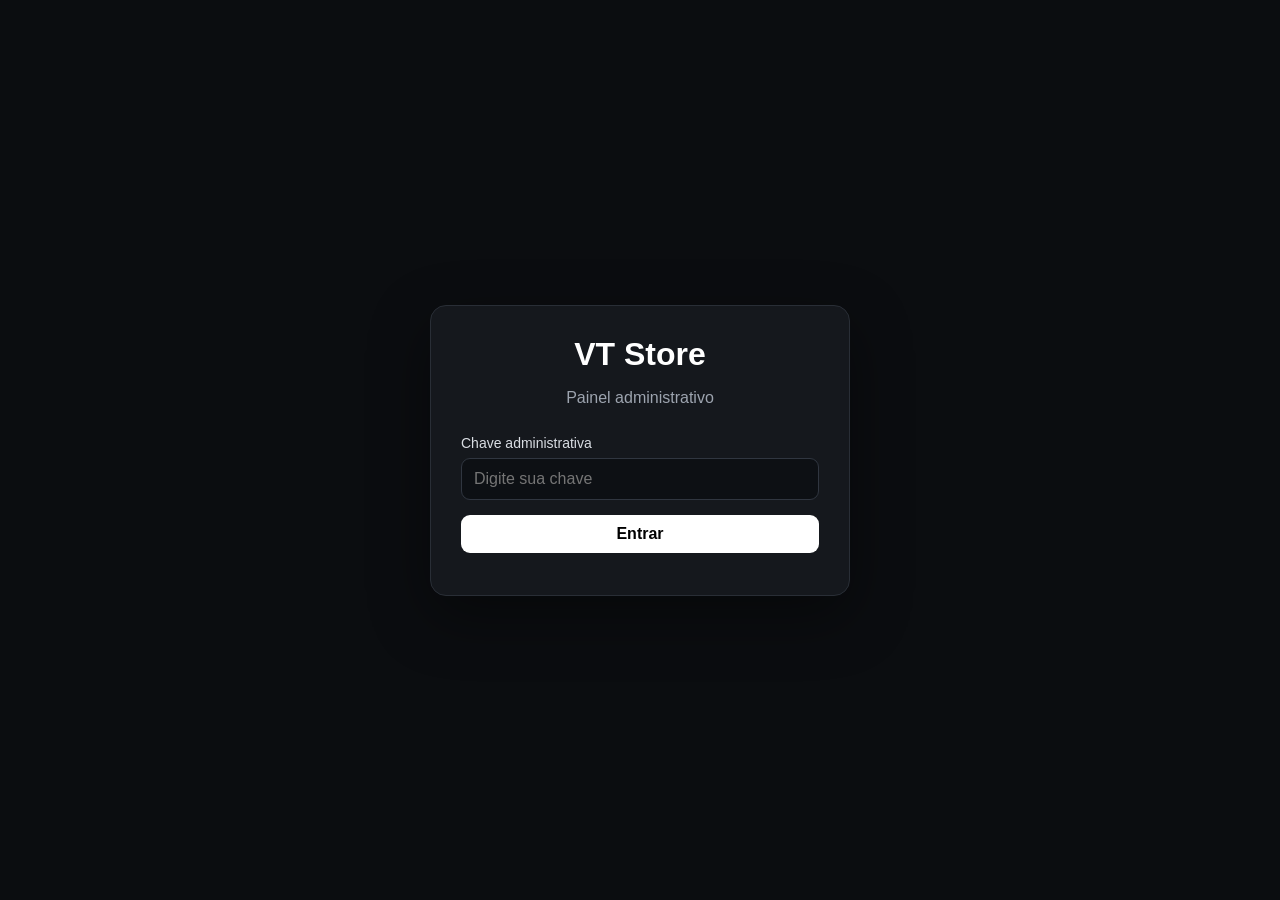
==== commit b14047b1: "admin.html" ====
--- a/admin.html
+++ b/admin.html
@@ -1,886 +1,661 @@
 <!DOCTYPE html>
-
 <html lang="pt-BR">
 <head>
-<meta charset="UTF-8">
-<meta name="viewport" content="width=device-width, initial-scale=1.0">
-
-<title>VT Store - Admin</title>
-
-<style>
-
-* {
-  box-sizing: border-box;
-}
-
-body {
-  margin: 0;
-  background: #0b0b0f;
-  color: white;
-  font-family: Arial, sans-serif;
-}
-
-header {
-  background: #111116;
-  border-bottom: 1px solid #292930;
-  padding: 20px;
-}
-
-header h1 {
-  margin: 0;
-}
-
-.container {
-  width: 95%;
-  max-width: 1400px;
-  margin: 25px auto;
-}
-
-.hidden {
-  display: none !important;
-}
-
-.login {
-  max-width: 420px;
-  margin: 100px auto;
-  padding: 30px;
-  background: #15151b;
-  border: 1px solid #292930;
-  border-radius: 15px;
-}
-
-input,
-textarea,
-select {
-  width: 100%;
-  background: #0d0d12;
-  color: white;
-  border: 1px solid #303039;
-  border-radius: 8px;
-  padding: 11px;
-  outline: none;
-}
-
-textarea {
-  min-height: 100px;
-  resize: vertical;
-}
-
-label {
-  display: block;
-  margin: 12px 0 6px;
-  color: #aaa;
-  font-size: 13px;
-}
-
-button {
-  border: 0;
-  border-radius: 8px;
-  padding: 11px 15px;
-  cursor: pointer;
-  font-weight: bold;
-}
-
-.btn-primary {
-  background: #5b5cff;
-  color: white;
-}
-
-.btn-green {
-  background: #18a558;
-  color: white;
-}
-
-.btn-red {
-  background: #d93636;
-  color: white;
-}
-
-.btn-gray {
-  background: #292930;
-  color: white;
-}
+  <meta charset="UTF-8">
+  <meta name="viewport" content="width=device-width, initial-scale=1.0">
+
+  <title>VT Store - Painel Administrativo</title>
+
+  <style>
+    * {
+      box-sizing: border-box;
+    }
+
+    body {
+      margin: 0;
+      background: #0b0d10;
+      color: #fff;
+      font-family: Arial, Helvetica, sans-serif;
+    }
+
+    button,
+    input,
+    select,
+    textarea {
+      font: inherit;
+    }
+
+    .login {
+      min-height: 100vh;
+      display: flex;
+      align-items: center;
+      justify-content: center;
+      padding: 20px;
+    }
+
+    .login-box {
+      width: 100%;
+      max-width: 420px;
+      background: #15181d;
+      border: 1px solid #292e36;
+      border-radius: 16px;
+      padding: 30px;
+      box-shadow: 0 20px 60px rgba(0,0,0,.4);
+    }
+
+    .login-box h1 {
+      margin: 0 0 8px;
+      text-align: center;
+    }
+
+    .login-box p {
+      text-align: center;
+      color: #9da4af;
+      margin-bottom: 28px;
+    }
+
+    label {
+      display: block;
+      margin-bottom: 7px;
+      color: #d9dde3;
+      font-size: 14px;
+    }
+
+    input,
+    select,
+    textarea {
+      width: 100%;
+      background: #0d1014;
+      color: #fff;
+      border: 1px solid #303640;
+      border-radius: 9px;
+      padding: 11px 12px;
+      outline: none;
+    }
+
+    input:focus,
+    select:focus,
+    textarea:focus {
+      border-color: #fff;
+    }
+
+    textarea {
+      resize: vertical;
+      min-height: 90px;
+    }
+
+    .field {
+      margin-bottom: 15px;
+    }
+
+    button {
+      border: 0;
+      cursor: pointer;
+      border-radius: 9px;
+      padding: 10px 15px;
+      font-weight: 700;
+    }
+
+    .btn-primary {
+      background: #fff;
+      color: #000;
+    }
+
+    .btn-primary:hover {
+      opacity: .9;
+    }
+
+    .btn-danger {
+      background: #dc3545;
+      color: #fff;
+    }
+
+    .btn-success {
+      background: #198754;
+      color: #fff;
+    }
+
+    .btn-secondary {
+      background: #292e36;
+      color: #fff;
+    }
+
+    .error {
+      color: #ff6b6b;
+      margin-top: 12px;
+      font-size: 14px;
+    }
+
+    #panel {
+      display: none;
+    }
+
+    header {
+      position: sticky;
+      top: 0;
+      z-index: 20;
+      background: rgba(11,13,16,.96);
+      backdrop-filter: blur(10px);
+      border-bottom: 1px solid #242931;
+    }
+
+    .header-inner {
+      max-width: 1500px;
+      margin: auto;
+      padding: 15px 20px;
+      display: flex;
+      justify-content: space-between;
+      align-items: center;
+      gap: 15px;
+    }
+
+    .logo {
+      font-size: 22px;
+      font-weight: 900;
+    }
+
+    .logo span {
+      color: #999;
+    }
+
+    main {
+      max-width: 1500px;
+      margin: auto;
+      padding: 25px 20px 60px;
+    }
+
+    .stats {
+      display: grid;
+      grid-template-columns: repeat(6, 1fr);
+      gap: 14px;
+      margin-bottom: 25px;
+    }
+
+    .stat {
+      background: #15181d;
+      border: 1px solid #292e36;
+      border-radius: 13px;
+      padding: 18px;
+    }
+
+    .stat-title {
+      color: #969eaa;
+      font-size: 13px;
+      margin-bottom: 8px;
+    }
+
+    .stat-value {
+      font-size: 25px;
+      font-weight: 900;
+    }
+
+    .section {
+      background: #15181d;
+      border: 1px solid #292e36;
+      border-radius: 14px;
+      margin-bottom: 25px;
+      overflow: hidden;
+    }
+
+    .section-header {
+      padding: 18px 20px;
+      border-bottom: 1px solid #292e36;
+      display: flex;
+      justify-content: space-between;
+      align-items: center;
+      gap: 10px;
+    }
+
+    .section-header h2 {
+      margin: 0;
+      font-size: 18px;
+    }
+
+    .table-wrapper {
+      overflow-x: auto;
+    }
+
+    table {
+      width: 100%;
+      border-collapse: collapse;
+      min-width: 900px;
+    }
+
+    th,
+    td {
+      padding: 13px 15px;
+      border-bottom: 1px solid #252a31;
+      text-align: left;
+      vertical-align: middle;
+    }
+
+    th {
+      color: #969eaa;
+      font-size: 12px;
+      text-transform: uppercase;
+    }
+
+    td {
+      font-size: 14px;
+    }
+
+    tr:hover td {
+      background: rgba(255,255,255,.015);
+    }
+
+    .status {
+      min-width: 145px;
+    }
+
+    .products-grid {
+      display: grid;
+      grid-template-columns: repeat(3, 1fr);
+      gap: 18px;
+      padding: 20px;
+    }
+
+    .product-card {
+      background: #0e1115;
+      border: 1px solid #292e36;
+      border-radius: 13px;
+      padding: 16px;
+    }
+
+    .product-card h3 {
+      margin: 0 0 14px;
+    }
+
+    .product-image {
+      width: 100%;
+      aspect-ratio: 1/1;
+      object-fit: cover;
+      border-radius: 10px;
+      background: #181c22;
+      margin-bottom: 12px;
+    }
+
+    .product-price {
+      font-size: 20px;
+      font-weight: 900;
+      margin: 8px 0;
+    }
+
+    .stock-row {
+      display: flex;
+      gap: 7px;
+      align-items: center;
+    }
+
+    .stock-row button {
+      width: 40px;
+      padding: 10px 0;
+    }
+
+    .actions {
+      display: flex;
+      gap: 8px;
+      flex-wrap: wrap;
+      margin-top: 14px;
+    }
+
+    .checkbox {
+      display: flex;
+      align-items: center;
+      gap: 8px;
+      margin-top: 10px;
+    }
+
+    .checkbox input {
+      width: auto;
+    }
+
+    .media-list {
+      display: grid;
+      grid-template-columns: repeat(3, 1fr);
+      gap: 8px;
+      margin-top: 12px;
+    }
+
+    .media-item {
+      position: relative;
+    }
+
+    .media-item img,
+    .media-item video {
+      width: 100%;
+      aspect-ratio: 1;
+      object-fit: cover;
+      border-radius: 7px;
+      background: #111;
+    }
+
+    .media-delete {
+      position: absolute;
+      right: 5px;
+      top: 5px;
+      padding: 5px 8px;
+      background: #dc3545;
+      color: #fff;
+      font-size: 12px;
+    }
+
+    .modal {
+      position: fixed;
+      inset: 0;
+      background: rgba(0,0,0,.75);
+      z-index: 100;
+      display: none;
+      align-items: center;
+      justify-content: center;
+      padding: 20px;
+    }
+
+    .modal.show {
+      display: flex;
+    }
+
+    .modal-content {
+      width: 100%;
+      max-width: 750px;
+      max-height: 90vh;
+      overflow-y: auto;
+      background: #15181d;
+      border: 1px solid #303640;
+      border-radius: 15px;
+      padding: 22px;
+    }
+
+    .modal-header {
+      display: flex;
+      justify-content: space-between;
+      align-items: center;
+      margin-bottom: 20px;
+    }
+
+    .modal-header h2 {
+      margin: 0;
+    }
+
+    .close {
+      background: transparent;
+      color: #fff;
+      font-size: 24px;
+      padding: 0 5px;
+    }
+
+    .order-info {
+      display: grid;
+      grid-template-columns: 1fr 1fr;
+      gap: 12px;
+    }
+
+    .info-box {
+      background: #0e1115;
+      border: 1px solid #292e36;
+      border-radius: 9px;
+      padding: 12px;
+    }
+
+    .info-box small {
+      display: block;
+      color: #8e96a2;
+      margin-bottom: 4px;
+    }
+
+    .info-box strong {
+      word-break: break-word;
+    }
+
+    .order-items {
+      margin-top: 18px;
+    }
+
+    .order-item {
+      display: flex;
+      justify-content: space-between;
+      gap: 15px;
+      padding: 12px 0;
+      border-bottom: 1px solid #292e36;
+    }
+
+    .order-total {
+      text-align: right;
+      font-size: 22px;
+      font-weight: 900;
+      margin-top: 18px;
+    }
+
+    .whatsapp {
+      background: #25d366;
+      color: #fff;
+    }
+
+    .empty {
+      text-align: center;
+      padding: 35px;
+      color: #8f97a3;
+    }
+
+    .loading {
+      text-align: center;
+      padding: 30px;
+      color: #aaa;
+    }
+
+    @media (max-width: 1100px) {
+      .stats {
+        grid-template-columns: repeat(3, 1fr);
+      }
+
+      .products-grid {
+        grid-template-columns: repeat(2, 1fr);
+      }
+    }
+
+    @media (max-width: 700px) {
+      .stats {
+        grid-template-columns: repeat(2, 1fr);
+      }
+
+      .products-grid {
+        grid-template-columns: 1fr;
+      }
+
+      .order-info {
+        grid-template-columns: 1fr;
+      }
+
+      .header-inner {
+        align-items: flex-start;
+      }
+    }
+  </style>
+</head>
+
+<body>
+
+  <!-- LOGIN -->
+  <div id="loginScreen" class="login">
+    <div class="login-box">
+      <h1>VT Store</h1>
+      <p>Painel administrativo</p>
+
+      <div class="field">
+        <label for="adminKey">Chave administrativa</label>
+        <input
+          type="password"
+          id="adminKey"
+          placeholder="Digite sua chave"
+          autocomplete="off"
+        >
+      </div>
+
+      <button
+        class="btn-primary"
+        style="width:100%;"
+        onclick="login()"
+      >
+        Entrar
+      </button>
+
+      <div id="loginError" class="error"></div>
+    </div>
+  </div>
+
+
+  <!-- PAINEL -->
+  <div id="panel">
+
+    <header>
+      <div class="header-inner">
+        <div class="logo">
+          VT <span>STORE</span> — ADMIN
+        </div>
+
+        <button
+          class="btn-danger"
+          onclick="logout()"
+        >
+          Sair
+        </button>
+      </div>
+    </header>
+
+
+    <main>
+
+      <!-- ESTATÍSTICAS -->
+      <div class="stats">
+
+        <div class="stat">
+          <div class="stat-title">Total de pedidos</div>
+          <div id="statTotal" class="stat-value">0</div>
+        </div>
+
+        <div class="stat">
+          <div class="stat-title">Pendentes</div>
+          <div id="statPending" class="stat-value">0</div>
+        </div>
+
+        <div class="stat">
+          <div class="stat-title">Pagos</div>
+          <div id="statPaid" class="stat-value">0</div>
+        </div>
+
+        <div class="stat">
+          <div class="stat-title">Enviados</div>
+          <div id="statShipped" class="stat-value">0</div>
+        </div>
+
+        <div class="stat">
+          <div class="stat-title">Entregues</div>
+          <div id="statDelivered" class="stat-value">0</div>
+        </div>
+
+        <div class="stat">
+          <div class="stat-title">Total vendido</div>
+          <div id="statRevenue" class="stat-value">R$ 0,00</div>
+        </div>
+
+      </div>
+
+
+      <!-- PEDIDOS -->
+      <section class="section">
+
+        <div class="section-header">
+          <h2>Pedidos</h2>
+
+          <button
+            class="btn-secondary"
+            onclick="loadData()"
+          >
+            Atualizar
+          </button>
+        </div>
+
+        <div class="table-wrapper">
+
+          <table>
+
+            <thead>
+              <tr>
+                <th>Pedido</th>
+                <th>Cliente</th>
+                <th>Endereço</th>
+                <th>Produtos</th>
+                <th>Valor</th>
+                <th>Status</th>
+                <th>Data</th>
+                <th></th>
+              </tr>
+            </thead>
+
+            <tbody id="ordersTable">
+            </tbody>
+
+          </table>
+
+        </div>
+
+      </section>
+
+
+      <!-- PRODUTOS -->
+      <section class="section">
+
+        <div class="section-header">
+          <h2>Produtos</h2>
+        </div>
+
+        <div id="productsGrid" class="products-grid">
+        </div>
+
+      </section>
+
+    </main>
+
+  </div>
+
+
+  <!-- MODAL PEDIDO -->
+  <div id="orderModal" class="modal">
+
+    <div class="modal-content">
+
+      <div class="modal-header">
+        <h2>Detalhes do pedido</h2>
+
+        <button
+          class="close"
+          onclick="closeOrderModal()"
+        >
+          ×
+        </button>
+      </div>
+
+      <div id="orderDetails"></div>
+
+    </div>
+
+  </div>
+
+
+<script>
+"use strict";
 
 
 /* =========================================================
-   ESTATÍSTICAS
-   ========================================================= */
-
-.stats {
-  display: grid;
-  grid-template-columns: repeat(auto-fit, minmax(180px, 1fr));
-  gap: 15px;
-  margin-bottom: 25px;
-}
-
-.stat {
-  background: #15151b;
-  border: 1px solid #292930;
-  border-radius: 14px;
-  padding: 18px;
-  min-height: 105px;
-}
-
-.stat small {
-  color: #999;
-  display: block;
-  font-size: 13px;
-}
-
-.stat strong {
-  display: block;
-  font-size: 26px;
-  margin-top: 8px;
-}
-
-.stat-icon {
-  font-size: 25px;
-  margin-bottom: 8px;
-}
-
-.stat.pending {
-  border-color: #6f5a24;
-}
-
-.stat.paid {
-  border-color: #236c42;
-}
-
-.stat.shipped {
-  border-color: #285b80;
-}
-
-.stat.delivered {
-  border-color: #32703a;
-}
-
-.stat.cancelled {
-  border-color: #733232;
-}
-
-.stat.sales {
-  border-color: #5b5cff;
-}
-
-
-/* =========================================================
-   SEÇÕES
-   ========================================================= */
-
-.section {
-  background: #111116;
-  border: 1px solid #292930;
-  border-radius: 15px;
-  padding: 20px;
-  margin-bottom: 25px;
-}
-
-.section-title {
-  display: flex;
-  justify-content: space-between;
-  align-items: center;
-  margin-bottom: 20px;
-}
-
-.section-title h2 {
-  margin: 0;
-}
-
-
-/* =========================================================
-   PRODUTOS
-   ========================================================= */
-
-.products-grid {
-  display: grid;
-  grid-template-columns:
-    repeat(auto-fill, minmax(340px, 1fr));
-  gap: 18px;
-}
-
-.product-card {
-  background: #15151b;
-  border: 1px solid #292930;
-  border-radius: 15px;
-  overflow: hidden;
-}
-
-.product-header {
-  padding: 16px;
-  border-bottom: 1px solid #292930;
-}
-
-.product-header h3 {
-  margin: 0;
-  font-size: 19px;
-}
-
-.product-id {
-  margin-top: 6px;
-  color: #666;
-  font-size: 10px;
-}
-
-.media-title {
-  padding: 12px 15px 0;
-  color: #aaa;
-  font-size: 13px;
-  font-weight: bold;
-}
-
-.photos,
-.videos {
-  display: grid;
-  grid-template-columns:
-    repeat(3, 1fr);
-  gap: 8px;
-  padding: 12px;
-}
-
-.media-item {
-  position: relative;
-  background: #0d0d12;
-  border-radius: 8px;
-  overflow: hidden;
-  border: 1px solid #292930;
-}
-
-.media-item img,
-.media-item video {
-  display: block;
-  width: 100%;
-  aspect-ratio: 1 / 1;
-  object-fit: cover;
-}
-
-.media-item video {
-  background: black;
-}
-
-.delete-media {
-  position: absolute;
-  right: 5px;
-  top: 5px;
-  background: #d93636;
-  color: white;
-  padding: 5px 8px;
-  font-size: 11px;
-}
-
-.no-media {
-  grid-column: 1 / -1;
-  text-align: center;
-  padding: 20px;
-  border: 1px dashed #333;
-  border-radius: 8px;
-  color: #777;
-}
-
-.product-body {
-  padding: 16px;
-}
-
-.row {
-  display: grid;
-  grid-template-columns: 1fr 1fr;
-  gap: 10px;
-}
-
-.stock-control {
-  display: flex;
-  gap: 5px;
-}
-
-.stock-control button {
-  width: 45px;
-}
-
-.actions {
-  display: flex;
-  gap: 8px;
-  margin-top: 15px;
-}
-
-.upload-box {
-  margin-top: 15px;
-  padding: 12px;
-  border: 1px dashed #333;
-  border-radius: 10px;
-}
-
-.upload-box input[type="file"] {
-  border: 0;
-  padding: 5px 0;
-}
-
-.active-box {
-  display: flex;
-  align-items: center;
-  gap: 8px;
-}
-
-.active-box input {
-  width: auto;
-}
-
-
-/* =========================================================
-   PEDIDOS
-   ========================================================= */
-
-.orders {
-  overflow-x: auto;
-}
-
-table {
-  width: 100%;
-  border-collapse: collapse;
-  min-width: 1120px;
-}
-
-th,
-td {
-  padding: 12px;
-  border-bottom: 1px solid #292930;
-  text-align: left;
-  vertical-align: top;
-}
-
-.status-select {
-  width: 155px;
-  padding: 8px;
-  font-size: 13px;
-  font-weight: bold;
-  cursor: pointer;
-}
-
-.status-select.pending {
-  color: #ffcc66;
-  border-color: #8a6d25;
-}
-
-.status-select.paid {
-  color: #4be083;
-  border-color: #267a4b;
-}
-
-.status-select.shipped {
-  color: #66b3ff;
-  border-color: #32658f;
-}
-
-.status-select.delivered {
-  color: #7dff8b;
-  border-color: #348c3d;
-}
-
-.status-select.cancelled {
-  color: #ff7777;
-  border-color: #8a3333;
-}
-
-.order-status-info {
-  margin-top: 5px;
-  font-size: 10px;
-  color: #777;
-}
-
-.order-view-button {
-  margin-top: 8px;
-  width: 100%;
-  background: #292930;
-  color: white;
-  font-size: 12px;
-}
-
-
-/* =========================================================
-   MODAL DE DETALHES
-   ========================================================= */
-
-.modal-overlay {
-  position: fixed;
-  inset: 0;
-  background: rgba(0, 0, 0, 0.78);
-  display: flex;
-  align-items: center;
-  justify-content: center;
-  padding: 20px;
-  z-index: 9999;
-}
-
-.order-modal {
-  width: 100%;
-  max-width: 850px;
-  max-height: 90vh;
-  overflow-y: auto;
-  background: #111116;
-  border: 1px solid #303039;
-  border-radius: 18px;
-  box-shadow: 0 20px 80px rgba(0,0,0,.6);
-}
-
-.modal-header {
-  position: sticky;
-  top: 0;
-  background: #15151b;
-  border-bottom: 1px solid #292930;
-  padding: 18px 20px;
-  display: flex;
-  align-items: center;
-  justify-content: space-between;
-  z-index: 2;
-}
-
-.modal-header h2 {
-  margin: 0;
-  font-size: 20px;
-}
-
-.modal-close {
-  background: #292930;
-  color: white;
-  font-size: 18px;
-  width: 40px;
-  height: 40px;
-  padding: 0;
-}
-
-.modal-body {
-  padding: 20px;
-}
-
-.detail-grid {
-  display: grid;
-  grid-template-columns: 1fr 1fr;
-  gap: 15px;
-}
-
-.detail-box {
-  background: #15151b;
-  border: 1px solid #292930;
-  border-radius: 12px;
-  padding: 15px;
-}
-
-.detail-box.full {
-  grid-column: 1 / -1;
-}
-
-.detail-title {
-  color: #888;
-  font-size: 12px;
-  margin-bottom: 7px;
-  text-transform: uppercase;
-  font-weight: bold;
-}
-
-.detail-value {
-  font-size: 15px;
-  word-break: break-word;
-}
-
-.order-items {
-  margin-top: 10px;
-}
-
-.order-item {
-  display: flex;
-  justify-content: space-between;
-  gap: 15px;
-  padding: 12px 0;
-  border-bottom: 1px solid #292930;
-}
-
-.order-item:last-child {
-  border-bottom: 0;
-}
-
-.order-item-name {
-  font-weight: bold;
-}
-
-.order-item-info {
-  color: #999;
-  font-size: 12px;
-  margin-top: 4px;
-}
-
-.order-item-price {
-  white-space: nowrap;
-  font-weight: bold;
-}
-
-.modal-total {
-  display: flex;
-  justify-content: space-between;
-  align-items: center;
-  padding-top: 15px;
-  margin-top: 10px;
-  border-top: 1px solid #333;
-  font-size: 19px;
-  font-weight: bold;
-}
-
-.modal-actions {
-  display: flex;
-  gap: 10px;
-  margin-top: 20px;
-}
-
-.modal-actions button,
-.modal-actions a {
-  flex: 1;
-  text-align: center;
-  text-decoration: none;
-}
-
-.whatsapp-button {
-  background: #18a558;
-  color: white;
-  border-radius: 8px;
-  padding: 11px 15px;
-  font-weight: bold;
-}
-
-.copy-button {
-  background: #292930;
-  color: white;
-}
-
-
-/* =========================================================
-   MOBILE
-   ========================================================= */
-
-@media(max-width:700px) {
-
-  .stats {
-    grid-template-columns: 1fr 1fr;
-  }
-
-  .row {
-    grid-template-columns: 1fr;
-  }
-
-  .products-grid {
-    grid-template-columns: 1fr;
-  }
-
-  .detail-grid {
-    grid-template-columns: 1fr;
-  }
-
-  .detail-box.full {
-    grid-column: auto;
-  }
-
-  .modal-actions {
-    flex-direction: column;
-  }
-
-}
-
-@media(max-width:450px) {
-
-  .stats {
-    grid-template-columns: 1fr;
-  }
-
-  .modal-overlay {
-    padding: 8px;
-  }
-
-  .modal-body {
-    padding: 15px;
-  }
-
-}
-
-</style>
-
-</head>
-
-<body>
-
-<header>
-  <h1>VT Store — Painel Administrativo</h1>
-</header>
-
-<div id="loginScreen" class="login">
-
-  <h2>Entrar no painel</h2>
-
-<label>Chave administrativa</label>
-
-<input
-type="password"
-id="adminKey"
-placeholder="Digite sua chave"
-
->
-
-<button
-class="btn-primary"
-style="width:100%;margin-top:15px"
-onclick="login()"
-
->
-
-```
-Entrar
-```
-
-  </button>
-
-  <div
-    id="loginError"
-    style="color:#ff7777;margin-top:15px"
-  ></div>
-
-</div>
-
-<div
-  id="panel"
-  class="container hidden"
->
-
-  <!-- =====================================================
-       ESTATÍSTICAS
-       ===================================================== -->
-
-  <div class="stats">
-
-```
-<div class="stat">
-
-  <div class="stat-icon">
-    📦
-  </div>
-
-  <small>Total de pedidos</small>
-
-  <strong id="totalOrders">
-    0
-  </strong>
-
-</div>
-
-
-<div class="stat pending">
-
-  <div class="stat-icon">
-    🟡
-  </div>
-
-  <small>Pendentes</small>
-
-  <strong id="pendingOrders">
-    0
-  </strong>
-
-</div>
-
-
-<div class="stat paid">
-
-  <div class="stat-icon">
-    🟢
-  </div>
-
-  <small>Pagos</small>
-
-  <strong id="paidOrders">
-    0
-  </strong>
-
-</div>
-
-
-<div class="stat shipped">
-
-  <div class="stat-icon">
-    📦
-  </div>
-
-  <small>Enviados</small>
-
-  <strong id="shippedOrders">
-    0
-  </strong>
-
-</div>
-
-
-<div class="stat delivered">
-
-  <div class="stat-icon">
-    ✅
-  </div>
-
-  <small>Entregues</small>
-
-  <strong id="deliveredOrders">
-    0
-  </strong>
-
-</div>
-
-
-<div class="stat cancelled">
-
-  <div class="stat-icon">
-    🔴
-  </div>
-
-  <small>Cancelados</small>
-
-  <strong id="cancelledOrders">
-    0
-  </strong>
-
-</div>
-
-
-<div class="stat sales">
-
-  <div class="stat-icon">
-    💰
-  </div>
-
-  <small>Total vendido</small>
-
-  <strong id="totalSales">
-    R$ 0,00
-  </strong>
-
-</div>
-```
-
-  </div>
-
-  <!-- =====================================================
-       PEDIDOS
-       ===================================================== -->
-
-  <section class="section">
-
-```
-<div class="section-title">
-
-  <h2>📦 Pedidos</h2>
-
-  <button
-    class="btn-gray"
-    onclick="loadData()"
-  >
-    Atualizar
-  </button>
-
-</div>
-
-<div class="orders">
-
-  <table>
-
-    <thead>
-
-      <tr>
-        <th>Pedido</th>
-        <th>Cliente</th>
-        <th>Endereço</th>
-        <th>Produtos</th>
-        <th>Valor</th>
-        <th>Status</th>
-        <th>Data</th>
-      </tr>
-
-    </thead>
-
-    <tbody id="ordersBody"></tbody>
-
-  </table>
-
-</div>
-```
-
-  </section>
-
-  <!-- =====================================================
-       PRODUTOS
-       ===================================================== -->
-
-  <section class="section">
-
-```
-<div class="section-title">
-
-  <h2>🛒 Produtos</h2>
-
-  <button
-    class="btn-gray"
-    onclick="loadData()"
-  >
-    Atualizar
-  </button>
-
-</div>
-
-<div
-  id="productsGrid"
-  class="products-grid"
-></div>
-```
-
-  </section>
-
-</div>
-
-<!-- =========================================================
-     MODAL DE DETALHES DO PEDIDO
-     ========================================================= -->
-
-<div
-  id="orderModal"
-  class="modal-overlay hidden"
-  onclick="closeOrderModal(event)"
->
-
-  <div
-    class="order-modal"
-    onclick="event.stopPropagation()"
-  >
-
-```
-<div class="modal-header">
-
-  <h2>
-    📦 Detalhes do pedido
-  </h2>
-
-  <button
-    class="modal-close"
-    onclick="closeOrderModal()"
-  >
-    ×
-  </button>
-
-</div>
-
-<div
-  id="orderModalBody"
-  class="modal-body"
-></div>
-```
-
-  </div>
-
-</div>
-
-<script>
+   CONFIGURAÇÃO
+========================================================= */
 
 const ADMIN_FUNCTION_URL =
   "https://knmwxyxgcgytzhggzhhd.supabase.co/functions/v1/admin-orders";
+
+
+const WHATSAPP_NUMBER =
+  "5515991713864";
+
 
 let adminKey = "";
 
@@ -892,33 +667,66 @@
 
 /* =========================================================
    LOGIN
-   ========================================================= */
+========================================================= */
 
 function login() {
 
+  const input =
+    document.getElementById("adminKey");
+
+  const error =
+    document.getElementById("loginError");
+
   adminKey =
-    document
-      .getElementById("adminKey")
-      .value
-      .trim();
+    String(input.value || "").trim();
 
   if (!adminKey) {
 
-    document
-      .getElementById("loginError")
-      .textContent =
-        "Digite sua chave.";
+    error.textContent =
+      "Digite sua chave.";
 
     return;
   }
 
+  error.textContent =
+    "Verificando...";
+
   loadData();
+
+}
+
+
+/* =========================================================
+   LOGOUT
+========================================================= */
+
+function logout() {
+
+  adminKey = "";
+
+  products = [];
+  productImages = [];
+  productVideos = [];
+  orders = [];
+
+  document.getElementById("panel").style.display =
+    "none";
+
+  document.getElementById("loginScreen").style.display =
+    "flex";
+
+  document.getElementById("adminKey").value =
+    "";
+
+  document.getElementById("loginError").textContent =
+    "";
+
 }
 
 
 /* =========================================================
    API
-   ========================================================= */
+========================================================= */
 
 async function apiRequest(options = {}) {
 
@@ -930,14 +738,27 @@
 
         headers: {
           ...(options.headers || {}),
-          "x-admin-key":
-            adminKey
+          "x-admin-key": adminKey
         }
       }
     );
 
-  const data =
-    await response.json();
+
+  let data = null;
+
+  try {
+
+    data =
+      await response.json();
+
+  } catch (error) {
+
+    throw new Error(
+      "Resposta inválida do servidor."
+    );
+
+  }
+
 
   if (
     !response.ok ||
@@ -946,19 +767,26 @@
 
     throw new Error(
       data.error ||
+      data.message ||
       "Erro na requisição."
     );
-  }
+
+  }
+
 
   return data;
+
 }
 
 
 /* =========================================================
-   CARREGAR
-   ========================================================= */
+   CARREGAR DADOS
+========================================================= */
 
 async function loadData() {
+
+  const loginError =
+    document.getElementById("loginError");
 
   try {
 
@@ -967,1157 +795,1156 @@
         method: "GET"
       });
 
+
     orders =
-      data.orders || [];
+      Array.isArray(data.orders)
+        ? data.orders
+        : [];
+
 
     products =
-      data.products || [];
+      Array.isArray(data.products)
+        ? data.products
+        : [];
+
 
     productImages =
-      data.product_images || [];
+      Array.isArray(data.product_images)
+        ? data.product_images
+        : [];
+
 
     productVideos =
-      data.product_videos || [];
-
-    document
-      .getElementById(
-        "loginScreen"
-      )
-      .classList.add(
-        "hidden"
-      );
-
-    document
-      .getElementById(
-        "panel"
-      )
-      .classList.remove(
-        "hidden"
-      );
+      Array.isArray(data.product_videos)
+        ? data.product_videos
+        : [];
+
+
+    document.getElementById("loginScreen").style.display =
+      "none";
+
+    document.getElementById("panel").style.display =
+      "block";
+
 
     renderStats();
     renderOrders();
     renderProducts();
 
+
   } catch (error) {
 
-    document
-      .getElementById(
-        "loginError"
-      )
-      .textContent =
-        error.message;
-
-  }
+    console.error(error);
+
+    document.getElementById("panel").style.display =
+      "none";
+
+    document.getElementById("loginScreen").style.display =
+      "flex";
+
+    loginError.textContent =
+      error.message ||
+      "Chave inválida ou erro ao conectar.";
+
+  }
+
 }
 
 
 /* =========================================================
    ESTATÍSTICAS
-   ========================================================= */
+========================================================= */
 
 function renderStats() {
+
+  const total =
+    orders.length;
 
   const pending =
     orders.filter(
-      order =>
-        order.status === "pending"
+      o => o.status === "pending"
     ).length;
-
 
   const paid =
     orders.filter(
-      order =>
-        order.status === "paid"
+      o => o.status === "paid"
     ).length;
-
 
   const shipped =
     orders.filter(
-      order =>
-        order.status === "shipped"
+      o => o.status === "shipped"
     ).length;
-
 
   const delivered =
     orders.filter(
-      order =>
-        order.status === "delivered"
+      o => o.status === "delivered"
     ).length;
 
 
-  const cancelled =
-    orders.filter(
-      order =>
-        order.status === "cancelled"
-    ).length;
-
-
-  const revenueStatuses = [
-    "paid",
-    "shipped",
-    "delivered"
-  ];
-
-
-  const sales =
+  const revenue =
     orders
       .filter(
-        order =>
-          revenueStatuses.includes(
-            order.status
-          )
+        o =>
+          o.status === "paid" ||
+          o.status === "shipped" ||
+          o.status === "delivered"
       )
       .reduce(
         (sum, order) =>
           sum +
-          Number(
-            order.total || 0
-          ),
+          Number(order.total || 0),
         0
       );
 
 
-  document
-    .getElementById(
-      "totalOrders"
-    )
-    .textContent =
-      orders.length;
-
-
-  document
-    .getElementById(
-      "pendingOrders"
-    )
-    .textContent =
-      pending;
-
-
-  document
-    .getElementById(
-      "paidOrders"
-    )
-    .textContent =
-      paid;
-
-
-  document
-    .getElementById(
-      "shippedOrders"
-    )
-    .textContent =
-      shipped;
-
-
-  document
-    .getElementById(
-      "deliveredOrders"
-    )
-    .textContent =
-      delivered;
-
-
-  document
-    .getElementById(
-      "cancelledOrders"
-    )
-    .textContent =
-      cancelled;
-
-
-  document
-    .getElementById(
-      "totalSales"
-    )
-    .textContent =
-      money(sales);
+  document.getElementById("statTotal").textContent =
+    total;
+
+  document.getElementById("statPending").textContent =
+    pending;
+
+  document.getElementById("statPaid").textContent =
+    paid;
+
+  document.getElementById("statShipped").textContent =
+    shipped;
+
+  document.getElementById("statDelivered").textContent =
+    delivered;
+
+  document.getElementById("statRevenue").textContent =
+    formatMoney(revenue);
+
 }
 
 
 /* =========================================================
    PEDIDOS
-   ========================================================= */
+========================================================= */
 
 function renderOrders() {
 
-  const body =
-    document.getElementById(
-      "ordersBody"
-    );
-
-  body.innerHTML = "";
-
-  orders.forEach(order => {
-
-    const items =
-      Array.isArray(
-        order.items
-      )
-        ? order.items
-        : [];
-
-
-    const itemsText =
-      items.map(item => {
-
-        return (
-          escapeHtml(
-            item.name ||
-            item.product_name ||
-            "Produto"
-          ) +
-          " x" +
-          (item.quantity || 1)
-        );
-
-      }).join("<br>");
-
-
-    const tr =
-      document.createElement(
-        "tr"
+  const tbody =
+    document.getElementById("ordersTable");
+
+
+  if (!orders.length) {
+
+    tbody.innerHTML =
+      `
+        <tr>
+          <td colspan="8">
+            <div class="empty">
+              Nenhum pedido encontrado.
+            </div>
+          </td>
+        </tr>
+      `;
+
+    return;
+  }
+
+
+  tbody.innerHTML =
+    orders.map(
+      order => {
+
+        const items =
+          parseItems(order.items);
+
+
+        const productNames =
+          items
+            .map(
+              item =>
+                escapeHtml(
+                  item.name ||
+                  item.product_name ||
+                  "Produto"
+                )
+            )
+            .join("<br>");
+
+
+        const address =
+          [
+            order.customer_address,
+            order.customer_number,
+            order.customer_complement
+          ]
+          .filter(Boolean)
+          .join(", ");
+
+
+        return `
+          <tr>
+
+            <td>
+              <strong>
+                ${escapeHtml(order.order_nsu)}
+              </strong>
+            </td>
+
+            <td>
+              ${escapeHtml(
+                order.customer_name ||
+                "Não informado"
+              )}
+
+              <br>
+
+              <small>
+                ${escapeHtml(
+                  order.customer_phone ||
+                  ""
+                )}
+              </small>
+            </td>
+
+            <td>
+              ${escapeHtml(
+                address ||
+                "Não informado"
+              )}
+
+              ${
+                order.customer_cep
+                  ? `
+                    <br>
+                    <small>
+                      CEP:
+                      ${escapeHtml(
+                        order.customer_cep
+                      )}
+                    </small>
+                  `
+                  : ""
+              }
+            </td>
+
+            <td>
+              ${productNames || "-"}
+            </td>
+
+            <td>
+              <strong>
+                ${formatMoney(order.total)}
+              </strong>
+            </td>
+
+            <td>
+              <select
+                class="status"
+                onchange="changeOrderStatus(
+                  '${escapeJs(order.order_nsu)}',
+                  this.value
+                )"
+              >
+
+                ${statusOption(
+                  "pending",
+                  "🟡 PENDENTE",
+                  order.status
+                )}
+
+                ${statusOption(
+                  "paid",
+                  "🟢 PAGO",
+                  order.status
+                )}
+
+                ${statusOption(
+                  "shipped",
+                  "📦 ENVIADO",
+                  order.status
+                )}
+
+                ${statusOption(
+                  "delivered",
+                  "✅ ENTREGUE",
+                  order.status
+                )}
+
+                ${statusOption(
+                  "cancelled",
+                  "🔴 CANCELADO",
+                  order.status
+                )}
+
+              </select>
+            </td>
+
+            <td>
+              ${formatDate(order.created_at)}
+            </td>
+
+            <td>
+
+              <button
+                class="btn-secondary"
+                onclick="openOrder('${escapeJs(order.order_nsu)}')"
+              >
+                Ver
+              </button>
+
+            </td>
+
+          </tr>
+        `;
+
+      }
+    ).join("");
+
+}
+
+
+/* =========================================================
+   STATUS
+========================================================= */
+
+function statusOption(
+  value,
+  label,
+  current
+) {
+
+  return `
+    <option
+      value="${value}"
+      ${current === value ? "selected" : ""}
+    >
+      ${label}
+    </option>
+  `;
+
+}
+
+
+async function changeOrderStatus(
+  orderNsu,
+  status
+) {
+
+  try {
+
+    const confirmed =
+      confirm(
+        "Alterar o status deste pedido para:\n\n" +
+        statusLabel(status) +
+        "?"
       );
 
 
-    const address = [
-
+    if (!confirmed) {
+
+      renderOrders();
+
+      return;
+    }
+
+
+    await apiRequest({
+
+      method: "POST",
+
+      headers: {
+        "Content-Type":
+          "application/json"
+      },
+
+      body:
+        JSON.stringify({
+
+          action:
+            "update_order_status",
+
+          order_nsu:
+            orderNsu,
+
+          status:
+            status
+
+        })
+
+    });
+
+
+    await loadData();
+
+
+  } catch (error) {
+
+    alert(
+      error.message ||
+      "Não foi possível alterar o status."
+    );
+
+    renderOrders();
+
+  }
+
+}
+
+
+function statusLabel(status) {
+
+  const labels = {
+
+    pending:
+      "🟡 PENDENTE",
+
+    paid:
+      "🟢 PAGO",
+
+    shipped:
+      "📦 ENVIADO",
+
+    delivered:
+      "✅ ENTREGUE",
+
+    cancelled:
+      "🔴 CANCELADO"
+
+  };
+
+  return labels[status] || status;
+
+}
+
+
+/* =========================================================
+   ABRIR PEDIDO
+========================================================= */
+
+function openOrder(orderNsu) {
+
+  const order =
+    orders.find(
+      o =>
+        String(o.order_nsu) ===
+        String(orderNsu)
+    );
+
+
+  if (!order) {
+
+    alert(
+      "Pedido não encontrado."
+    );
+
+    return;
+  }
+
+
+  const items =
+    parseItems(order.items);
+
+
+  const address =
+    [
       order.customer_address,
-
-      order.customer_number
-        ? "Nº " +
-          order.customer_number
-        : "",
-
-      order.customer_complement,
-
-      order.customer_cep
-        ? "CEP " +
-          order.customer_cep
-        : ""
-
+      order.customer_number,
+      order.customer_complement
     ]
-      .filter(Boolean)
-      .join(", ");
-
-
-    const currentStatus =
-      order.status || "pending";
-
-
-    const statusLabels = {
-
-      pending:
-        "🟡 PENDENTE",
-
-      paid:
-        "🟢 PAGO",
-
-      shipped:
-        "📦 ENVIADO",
-
-      delivered:
-        "✅ ENTREGUE",
-
-      cancelled:
-        "🔴 CANCELADO"
-
-    };
-
-
-    const safeOrderNsu =
-      escapeAttribute(
-        order.order_nsu || ""
-      );
-
-
-    const statusHtml = `
-
-      <select
-        class="status-select ${escapeAttribute(
-          currentStatus
-        )}"
-        onchange="updateOrderStatus(
-          '${safeOrderNsu}',
-          this.value
-        )"
+    .filter(Boolean)
+    .join(", ");
+
+
+  const fullAddress =
+    [
+      address,
+      order.customer_neighborhood,
+      order.customer_city,
+      order.customer_state
+    ]
+    .filter(Boolean)
+    .join(" - ");
+
+
+  const phone =
+    normalizePhone(
+      order.customer_phone
+    );
+
+
+  const whatsappMessage =
+    buildWhatsAppMessage(order);
+
+
+  const html = `
+
+    <div class="order-info">
+
+      <div class="info-box">
+        <small>Número do pedido</small>
+        <strong>
+          ${escapeHtml(order.order_nsu)}
+        </strong>
+      </div>
+
+      <div class="info-box">
+        <small>Status</small>
+        <strong>
+          ${statusLabel(order.status)}
+        </strong>
+      </div>
+
+      <div class="info-box">
+        <small>Cliente</small>
+        <strong>
+          ${escapeHtml(
+            order.customer_name ||
+            "Não informado"
+          )}
+        </strong>
+      </div>
+
+      <div class="info-box">
+        <small>Telefone</small>
+        <strong>
+          ${escapeHtml(
+            order.customer_phone ||
+            "Não informado"
+          )}
+        </strong>
+      </div>
+
+      <div class="info-box">
+        <small>E-mail</small>
+        <strong>
+          ${escapeHtml(
+            order.customer_email ||
+            "Não informado"
+          )}
+        </strong>
+      </div>
+
+      <div class="info-box">
+        <small>CEP</small>
+        <strong>
+          ${escapeHtml(
+            order.customer_cep ||
+            "Não informado"
+          )}
+        </strong>
+      </div>
+
+      <div class="info-box" style="grid-column:1/-1;">
+        <small>Endereço</small>
+        <strong>
+          ${escapeHtml(
+            fullAddress ||
+            "Não informado"
+          )}
+        </strong>
+      </div>
+
+      <div class="info-box">
+        <small>Pagamento</small>
+        <strong>
+          ${escapeHtml(
+            order.payment_method ||
+            "Aguardando pagamento"
+          )}
+        </strong>
+      </div>
+
+      <div class="info-box">
+        <small>ID do pagamento</small>
+        <strong>
+          ${escapeHtml(
+            order.payment_id ||
+            "Não informado"
+          )}
+        </strong>
+      </div>
+
+      <div class="info-box">
+        <small>Data da compra</small>
+        <strong>
+          ${formatDate(order.created_at)}
+        </strong>
+      </div>
+
+      <div class="info-box">
+        <small>Pagamento confirmado</small>
+        <strong>
+          ${
+            order.paid_at
+              ? formatDate(order.paid_at)
+              : "Não"
+          }
+        </strong>
+      </div>
+
+    </div>
+
+
+    <div class="order-items">
+
+      <h3>Produtos</h3>
+
+      ${
+        items.length
+          ? items.map(
+              item => {
+
+                const quantity =
+                  Number(
+                    item.quantity || 1
+                  );
+
+                const price =
+                  Number(
+                    item.price ||
+                    item.unit_price ||
+                    0
+                  );
+
+                return `
+                  <div class="order-item">
+
+                    <div>
+                      <strong>
+                        ${escapeHtml(
+                          item.name ||
+                          item.product_name ||
+                          "Produto"
+                        )}
+                      </strong>
+
+                      <br>
+
+                      <small>
+                        Quantidade:
+                        ${quantity}
+                      </small>
+
+                    </div>
+
+                    <strong>
+                      ${formatMoney(
+                        price * quantity
+                      )}
+                    </strong>
+
+                  </div>
+                `;
+
+              }
+            ).join("")
+          : `
+            <div class="empty">
+              Nenhum produto informado.
+            </div>
+          `
+      }
+
+    </div>
+
+
+    <div class="order-total">
+      Total:
+      ${formatMoney(order.total)}
+    </div>
+
+
+    <div class="actions">
+
+      ${
+        phone
+          ? `
+            <button
+              class="whatsapp"
+              onclick="window.open(
+                'https://wa.me/${phone}?text=${encodeURIComponent(whatsappMessage)}',
+                '_blank'
+              )"
+            >
+              WhatsApp
+            </button>
+          `
+          : `
+            <button
+              class="btn-secondary"
+              disabled
+            >
+              WhatsApp indisponível
+            </button>
+          `
+      }
+
+
+      <button
+        class="btn-secondary"
+        onclick="copyOrder('${escapeJs(order.order_nsu)}')"
       >
-
-        <option
-          value="pending"
-          ${
-            currentStatus === "pending"
-              ? "selected"
-              : ""
-          }
+        Copiar pedido
+      </button>
+
+    </div>
+
+  `;
+
+
+  document.getElementById("orderDetails").innerHTML =
+    html;
+
+
+  document.getElementById("orderModal").classList.add(
+    "show"
+  );
+
+}
+
+
+function closeOrderModal() {
+
+  document.getElementById("orderModal").classList.remove(
+    "show"
+  );
+
+}
+
+
+document.addEventListener(
+  "keydown",
+  function(event) {
+
+    if (event.key === "Escape") {
+
+      closeOrderModal();
+
+    }
+
+  }
+);
+
+
+/* =========================================================
+   PRODUTOS
+========================================================= */
+
+function renderProducts() {
+
+  const container =
+    document.getElementById("productsGrid");
+
+
+  if (!products.length) {
+
+    container.innerHTML =
+      `
+        <div class="empty">
+          Nenhum produto cadastrado.
+        </div>
+      `;
+
+    return;
+  }
+
+
+  container.innerHTML =
+    products.map(
+      product =>
+        renderProductCard(product)
+    ).join("");
+
+}
+
+
+function renderProductCard(product) {
+
+  const images =
+    productImages.filter(
+      image =>
+        String(image.product_id) ===
+        String(product.id)
+    );
+
+
+  const videos =
+    productVideos.filter(
+      video =>
+        String(video.product_id) ===
+        String(product.id)
+    );
+
+
+  const mainImage =
+    images.length
+      ? images[0].image_url
+      : product.image_url || "";
+
+
+  return `
+
+    <div class="product-card">
+
+      ${
+        mainImage
+          ? `
+            <img
+              class="product-image"
+              src="${escapeAttribute(mainImage)}"
+              alt="${escapeAttribute(product.name)}"
+            >
+          `
+          : `
+            <div
+              class="product-image"
+              style="
+                display:flex;
+                align-items:center;
+                justify-content:center;
+                color:#777;
+              "
+            >
+              Sem foto
+            </div>
+          `
+      }
+
+
+      <div class="field">
+
+        <label>Nome</label>
+
+        <input
+          id="name-${product.id}"
+          value="${escapeAttribute(product.name || "")}"
         >
-          ${statusLabels.pending}
-        </option>
-
-
-        <option
-          value="paid"
-          ${
-            currentStatus === "paid"
-              ? "selected"
-              : ""
-          }
+
+      </div>
+
+
+      <div class="field">
+
+        <label>Categoria</label>
+
+        <input
+          id="category-${product.id}"
+          value="${escapeAttribute(product.category || "")}"
         >
-          ${statusLabels.paid}
-        </option>
-
-
-        <option
-          value="shipped"
-          ${
-            currentStatus === "shipped"
-              ? "selected"
-              : ""
-          }
+
+      </div>
+
+
+      <div class="field">
+
+        <label>Descrição</label>
+
+        <textarea
+          id="description-${product.id}"
+        >${escapeHtml(product.description || "")}</textarea>
+
+      </div>
+
+
+      <div class="field">
+
+        <label>Preço</label>
+
+        <input
+          type="number"
+          step="0.01"
+          id="price-${product.id}"
+          value="${Number(product.price || 0)}"
         >
-          ${statusLabels.shipped}
-        </option>
-
-
-        <option
-          value="delivered"
-          ${
-            currentStatus === "delivered"
-              ? "selected"
-              : ""
-          }
+
+      </div>
+
+
+      <div class="field">
+
+        <label>Estoque</label>
+
+        <div class="stock-row">
+
+          <button
+            class="btn-secondary"
+            onclick="changeStock('${escapeJs(product.id)}', -1)"
+          >
+            −
+          </button>
+
+          <input
+            type="number"
+            id="stock-${product.id}"
+            value="${Number(product.stock || 0)}"
+            min="0"
+          >
+
+          <button
+            class="btn-secondary"
+            onclick="changeStock('${escapeJs(product.id)}', 1)"
+          >
+            +
+          </button>
+
+        </div>
+
+      </div>
+
+
+      <label class="checkbox">
+
+        <input
+          type="checkbox"
+          id="active-${product.id}"
+          ${product.active ? "checked" : ""}
         >
-          ${statusLabels.delivered}
-        </option>
-
-
-        <option
-          value="cancelled"
-          ${
-            currentStatus === "cancelled"
-              ? "selected"
-              : ""
-          }
+
+        Produto ativo
+
+      </label>
+
+
+      <label class="checkbox">
+
+        <input
+          type="checkbox"
+          id="promotion-${product.id}"
+          ${product.promotion ? "checked" : ""}
         >
-          ${statusLabels.cancelled}
-        </option>
-
-      </select>
+
+        Em promoção
+
+      </label>
+
+
+      <div class="actions">
+
+        <button
+          class="btn-primary"
+          onclick="saveProduct('${escapeJs(product.id)}')"
+        >
+          Salvar produto
+        </button>
+
+      </div>
+
+
+      <hr style="
+        border:0;
+        border-top:1px solid #292e36;
+        margin:18px 0;
+      ">
+
+
+      <div>
+
+        <strong>Fotos</strong>
+
+        <input
+          type="file"
+          accept="image/*"
+          onchange="uploadImage(
+            '${escapeJs(product.id)}',
+            this
+          )"
+          style="margin-top:8px;"
+        >
+
+      </div>
 
 
       ${
-        currentStatus === "paid"
+        images.length
           ? `
-            <div class="order-status-info">
-              Pagamento confirmado
+            <div class="media-list">
+
+              ${
+                images.map(
+                  image =>
+                    `
+                      <div class="media-item">
+
+                        <img
+                          src="${escapeAttribute(image.image_url)}"
+                          alt="Imagem"
+                        >
+
+                        <button
+                          class="media-delete"
+                          onclick="deleteImage(
+                            '${escapeJs(image.id)}'
+                          )"
+                        >
+                          X
+                        </button>
+
+                      </div>
+                    `
+                ).join("")
+              }
+
             </div>
           `
           : ""
       }
 
 
-      <button
-        class="order-view-button"
-        onclick="openOrderModal('${safeOrderNsu}')"
-      >
-        👁️ Ver detalhes
-      </button>
-
-    `;
-
-
-    tr.innerHTML = `
-
-      <td>
-        <strong>
-          ${escapeHtml(
-            order.order_nsu || "-"
-          )}
-        </strong>
-      </td>
-
-
-      <td>
-
-        <strong>
-          ${escapeHtml(
-            order.customer_name || "-"
-          )}
-        </strong>
-
-        <br>
-
-        ${escapeHtml(
-          order.customer_email || ""
-        )}
-
-        <br>
-
-        ${escapeHtml(
-          order.customer_phone || ""
-        )}
-
-      </td>
-
-
-      <td>
-        ${escapeHtml(
-          address || "-"
-        )}
-      </td>
-
-
-      <td>
-        ${itemsText || "-"}
-      </td>
-
-
-      <td>
-        ${money(order.total)}
-      </td>
-
-
-      <td>
-        ${statusHtml}
-      </td>
-
-
-      <td>
-        ${formatDate(
-          order.created_at
-        )}
-      </td>
-
-    `;
-
-
-    body.appendChild(tr);
-
-  });
+      <div style="margin-top:18px;">
+
+        <strong>Vídeos</strong>
+
+        <input
+          type="file"
+          accept="video/*"
+          onchange="uploadVideo(
+            '${escapeJs(product.id)}',
+            this
+          )"
+          style="margin-top:8px;"
+        >
+
+      </div>
+
+
+      ${
+        videos.length
+          ? `
+            <div class="media-list">
+
+              ${
+                videos.map(
+                  video =>
+                    `
+                      <div class="media-item">
+
+                        <video
+                          src="${escapeAttribute(video.video_url)}"
+                          controls
+                        ></video>
+
+                        <button
+                          class="media-delete"
+                          onclick="deleteVideo(
+                            '${escapeJs(video.id)}'
+                          )"
+                        >
+                          X
+                        </button>
+
+                      </div>
+                    `
+                ).join("")
+              }
+
+            </div>
+          `
+          : ""
+      }
+
+    </div>
+
+  `;
 
 }
 
 
 /* =========================================================
-   ABRIR DETALHES DO PEDIDO
-   ========================================================= */
-
-function openOrderModal(orderNsu) {
-
-  const order =
-    orders.find(
-      item =>
-        String(
-          item.order_nsu
-        ) ===
-        String(
-          orderNsu
-        )
-    );
-
-
-  if (!order) {
-
-    alert(
-      "Pedido não encontrado."
-    );
-
+   ESTOQUE
+========================================================= */
+
+function changeStock(
+  productId,
+  amount
+) {
+
+  const input =
+    document.getElementById(
+      "stock-" + productId
+    );
+
+
+  if (!input) {
     return;
   }
 
 
-  const modal =
-    document.getElementById(
-      "orderModal"
-    );
-
-
-  const body =
-    document.getElementById(
-      "orderModalBody"
-    );
-
-
-  const items =
-    Array.isArray(
-      order.items
-    )
-      ? order.items
-      : [];
-
-
-  const statusLabels = {
-
-    pending:
-      "🟡 PENDENTE",
-
-    paid:
-      "🟢 PAGO",
-
-    shipped:
-      "📦 ENVIADO",
-
-    delivered:
-      "✅ ENTREGUE",
-
-    cancelled:
-      "🔴 CANCELADO"
-
-  };
-
-
-  const addressParts = [
-
-    order.customer_address,
-
-    order.customer_number
-      ? "Nº " +
-        order.customer_number
-      : "",
-
-    order.customer_complement,
-
-    order.customer_cep
-      ? "CEP " +
-        order.customer_cep
-      : ""
-
-  ].filter(Boolean);
-
-
-  const address =
-    addressParts.length
-      ? addressParts.join(", ")
-      : "Não informado";
-
-
-  const itemsHtml =
-    items.length
-
-      ? items.map(item => {
-
-          const name =
-            item.name ||
-            item.product_name ||
-            "Produto";
-
-          const quantity =
-            Number(
-              item.quantity || 1
-            );
-
-          const unitPrice =
-            Number(
-              item.price ||
-              item.unit_price ||
-              0
-            );
-
-          const totalItem =
-            unitPrice *
-            quantity;
-
-
-          return `
-
-            <div class="order-item">
-
-              <div>
-
-                <div class="order-item-name">
-                  ${escapeHtml(name)}
-                </div>
-
-                <div class="order-item-info">
-                  Quantidade: ${quantity}
-                  ${
-                    unitPrice
-                      ? " • " +
-                        money(unitPrice) +
-                        " cada"
-                      : ""
-                  }
-                </div>
-
-              </div>
-
-              <div class="order-item-price">
-                ${money(totalItem)}
-              </div>
-
-            </div>
-
-          `;
-
-        }).join("")
-
-      : `
-        <div
-          style="
-            color:#777;
-            padding:15px 0;
-          "
-        >
-          Nenhum produto encontrado.
-        </div>
-      `;
-
-
-  const phone =
-    normalizePhone(
-      order.customer_phone
-    );
-
-
-  const whatsappMessage =
-    [
-      "Olá " +
-        (
-          order.customer_name ||
-          "cliente"
-        ) +
-        "! Aqui é da VT Store.",
-      "",
-      "Estou entrando em contato sobre o seu pedido " +
-        (
-          order.order_nsu ||
-          ""
-        ) +
-        ".",
-      "",
-      "Valor: " +
-        money(order.total),
-      "",
-      "Qualquer dúvida, estou à disposição!"
-    ].join("\n");
-
-
-  const whatsappUrl =
-    phone
-      ? "https://wa.me/" +
-        phone +
-        "?text=" +
-        encodeURIComponent(
-          whatsappMessage
-        )
-      : "";
-
-
-  body.innerHTML = `
-
-    <div class="detail-grid">
-
-      <div class="detail-box">
-
-        <div class="detail-title">
-          Número do pedido
-        </div>
-
-        <div class="detail-value">
-          <strong>
-            ${escapeHtml(
-              order.order_nsu || "-"
-            )}
-          </strong>
-        </div>
-
-      </div>
-
-
-      <div class="detail-box">
-
-        <div class="detail-title">
-          Status
-        </div>
-
-        <div class="detail-value">
-          ${
-            statusLabels[
-              order.status
-            ] ||
-            escapeHtml(
-              order.status ||
-              "PENDENTE"
-            )
-          }
-        </div>
-
-      </div>
-
-
-      <div class="detail-box">
-
-        <div class="detail-title">
-          Cliente
-        </div>
-
-        <div class="detail-value">
-          ${escapeHtml(
-            order.customer_name ||
-            "Não informado"
-          )}
-        </div>
-
-      </div>
-
-
-      <div class="detail-box">
-
-        <div class="detail-title">
-          Telefone
-        </div>
-
-        <div class="detail-value">
-          ${escapeHtml(
-            order.customer_phone ||
-            "Não informado"
-          )}
-        </div>
-
-      </div>
-
-
-      <div class="detail-box">
-
-        <div class="detail-title">
-          E-mail
-        </div>
-
-        <div class="detail-value">
-          ${escapeHtml(
-            order.customer_email ||
-            "Não informado"
-          )}
-        </div>
-
-      </div>
-
-
-      <div class="detail-box">
-
-        <div class="detail-title">
-          CEP
-        </div>
-
-        <div class="detail-value">
-          ${escapeHtml(
-            order.customer_cep ||
-            "Não informado"
-          )}
-        </div>
-
-      </div>
-
-
-      <div class="detail-box full">
-
-        <div class="detail-title">
-          Endereço de entrega
-        </div>
-
-        <div class="detail-value">
-          ${escapeHtml(
-            address
-          )}
-        </div>
-
-      </div>
-
-
-      <div class="detail-box">
-
-        <div class="detail-title">
-          Forma de pagamento
-        </div>
-
-        <div class="detail-value">
-          ${escapeHtml(
-            order.payment_method ||
-            "Não informado"
-          )}
-        </div>
-
-      </div>
-
-
-      <div class="detail-box">
-
-        <div class="detail-title">
-          ID do pagamento
-        </div>
-
-        <div class="detail-value">
-          ${escapeHtml(
-            order.payment_id ||
-            "Não informado"
-          )}
-        </div>
-
-      </div>
-
-
-      <div class="detail-box">
-
-        <div class="detail-title">
-          Pedido criado em
-        </div>
-
-        <div class="detail-value">
-          ${formatDate(
-            order.created_at
-          )}
-        </div>
-
-      </div>
-
-
-      <div class="detail-box">
-
-        <div class="detail-title">
-          Pagamento confirmado em
-        </div>
-
-        <div class="detail-value">
-          ${
-            order.paid_at
-              ? formatDate(
-                  order.paid_at
-                )
-              : "Ainda não confirmado"
-          }
-        </div>
-
-      </div>
-
-
-      <div class="detail-box full">
-
-        <div class="detail-title">
-          🛒 Produtos do pedido
-        </div>
-
-        <div class="order-items">
-
-          ${itemsHtml}
-
-        </div>
-
-
-        <div class="modal-total">
-
-          <span>
-            TOTAL
-          </span>
-
-          <span>
-            ${money(order.total)}
-          </span>
-
-        </div>
-
-      </div>
-
-    </div>
-
-
-    <div class="modal-actions">
-
-      ${
-        whatsappUrl
-
-          ? `
-
-            <a
-              class="whatsapp-button"
-              href="${escapeAttribute(
-                whatsappUrl
-              )}"
-              target="_blank"
-              rel="noopener noreferrer"
-            >
-              📱 Chamar no WhatsApp
-            </a>
-
-          `
-
-          : `
-
-            <button
-              class="btn-gray"
-              disabled
-            >
-              📱 Telefone não informado
-            </button>
-
-          `
-      }
-
-
-      <button
-        class="copy-button"
-        onclick="copyOrder('${escapeAttribute(
-          order.order_nsu || ""
-        )}')"
-      >
-        📋 Copiar pedido
-      </button>
-
-    </div>
-
-  `;
-
-
-  modal.classList.remove(
-    "hidden"
-  );
+  let value =
+    Number(input.value || 0);
+
+
+  value += amount;
+
+
+  if (value < 0) {
+    value = 0;
+  }
+
+
+  input.value =
+    value;
 
 }
 
 
 /* =========================================================
-   FECHAR MODAL
-   ========================================================= */
-
-function closeOrderModal(event) {
-
-  if (
-    event &&
-    event.target &&
-    event.target.id !==
-      "orderModal"
-  ) {
-    return;
-  }
-
-
-  document
-    .getElementById(
-      "orderModal"
-    )
-    .classList.add(
-      "hidden"
-    );
-}
-
-
-/* =========================================================
-   COPIAR PEDIDO
-   ========================================================= */
-
-async function copyOrder(orderNsu) {
-
-  const order =
-    orders.find(
-      item =>
-        String(
-          item.order_nsu
-        ) ===
-        String(
-          orderNsu
-        )
-    );
-
-
-  if (!order) {
-
-    alert(
-      "Pedido não encontrado."
-    );
-
-    return;
-  }
-
-
-  const items =
-    Array.isArray(
-      order.items
-    )
-      ? order.items
-      : [];
-
-
-  const itemsText =
-    items.map(item => {
-
-      return (
-        "- " +
-        (
-          item.name ||
-          item.product_name ||
-          "Produto"
-        ) +
-        " x" +
-        (
-          item.quantity ||
-          1
-        )
+   SALVAR PRODUTO
+========================================================= */
+
+async function saveProduct(productId) {
+
+  try {
+
+    const name =
+      document.getElementById(
+        "name-" + productId
+      ).value.trim();
+
+
+    const category =
+      document.getElementById(
+        "category-" + productId
+      ).value.trim();
+
+
+    const description =
+      document.getElementById(
+        "description-" + productId
+      ).value;
+
+
+    const price =
+      Number(
+        document.getElementById(
+          "price-" + productId
+        ).value || 0
       );
 
-    }).join("\n");
-
-
-  const address = [
-
-    order.customer_address,
-
-    order.customer_number
-      ? "Nº " +
-        order.customer_number
-      : "",
-
-    order.customer_complement,
-
-    order.customer_cep
-      ? "CEP " +
-        order.customer_cep
-      : ""
-
-  ]
-    .filter(Boolean)
-    .join(", ");
-
-
-  const text =
-
-    "VT STORE - PEDIDO\n\n" +
-
-    "Pedido: " +
-    (
-      order.order_nsu ||
-      "-"
-    ) +
-    "\n\n" +
-
-    "Cliente: " +
-    (
-      order.customer_name ||
-      "-"
-    ) +
-    "\n" +
-
-    "Telefone: " +
-    (
-      order.customer_phone ||
-      "-"
-    ) +
-    "\n" +
-
-    "E-mail: " +
-    (
-      order.customer_email ||
-      "-"
-    ) +
-    "\n\n" +
-
-    "Endereço: " +
-    (
-      address ||
-      "-"
-    ) +
-    "\n\n" +
-
-    "Produtos:\n" +
-    (
-      itemsText ||
-      "-"
-    ) +
-    "\n\n" +
-
-    "Total: " +
-    money(order.total) +
-    "\n" +
-
-    "Status: " +
-    (
-      order.status ||
-      "-"
-    );
-
-
-  try {
-
-    await navigator.clipboard.writeText(
-      text
-    );
-
-    alert(
-      "✅ Dados do pedido copiados!"
-    );
-
-  } catch(error) {
-
-    alert(
-      "❌ Não foi possível copiar automaticamente."
-    );
-
-  }
-
-}
-
-
-/* =========================================================
-   ATUALIZAR STATUS
-   ========================================================= */
-
-async function updateOrderStatus(
-  orderNsu,
-  status
-) {
-
-  if (!orderNsu) {
-
-    alert(
-      "❌ Número do pedido não encontrado."
-    );
-
-    await loadData();
-
-    return;
-  }
-
-
-  const labels = {
-
-    pending:
-      "PENDENTE",
-
-    paid:
-      "PAGO",
-
-    shipped:
-      "ENVIADO",
-
-    delivered:
-      "ENTREGUE",
-
-    cancelled:
-      "CANCELADO"
-
-  };
-
-
-  const confirmChange =
-    confirm(
-      "Alterar o pedido " +
-      orderNsu +
-      " para " +
-      (
-        labels[status] ||
-        status
-      ) +
-      "?"
-    );
-
-
-  if (!confirmChange) {
-
-    await loadData();
-
-    return;
-  }
-
-
-  try {
+
+    const stock =
+      Number(
+        document.getElementById(
+          "stock-" + productId
+        ).value || 0
+      );
+
+
+    const active =
+      document.getElementById(
+        "active-" + productId
+      ).checked;
+
+
+    const promotion =
+      document.getElementById(
+        "promotion-" + productId
+      ).checked;
+
+
+    if (!name) {
+
+      alert(
+        "Informe o nome do produto."
+      );
+
+      return;
+    }
+
 
     await apiRequest({
 
@@ -2132,13 +1959,31 @@
         JSON.stringify({
 
           action:
-            "update_order_status",
-
-          order_nsu:
-            orderNsu,
-
-          status:
-            status
+            "update_product",
+
+          product_id:
+            productId,
+
+          name:
+            name,
+
+          category:
+            category,
+
+          description:
+            description,
+
+          price:
+            price,
+
+          stock:
+            stock,
+
+          active:
+            active,
+
+          promotion:
+            promotion
 
         })
 
@@ -2146,1027 +1991,675 @@
 
 
     alert(
-      "✅ Status atualizado para " +
-      (
-        labels[status] ||
-        status
-      ) +
-      "!"
+      "Produto atualizado com sucesso!"
     );
 
 
     await loadData();
 
 
-  } catch(error) {
+  } catch (error) {
+
+    console.error(error);
 
     alert(
-      "❌ " +
-      error.message
-    );
+      error.message ||
+      "Erro ao salvar produto."
+    );
+
+  }
+
+}
+
+
+/* =========================================================
+   UPLOAD FOTO
+========================================================= */
+
+async function uploadImage(
+  productId,
+  input
+) {
+
+  const file =
+    input.files &&
+    input.files[0];
+
+
+  if (!file) {
+    return;
+  }
+
+
+  try {
+
+    const formData =
+      new FormData();
+
+
+    formData.append(
+      "action",
+      "upload_image"
+    );
+
+
+    formData.append(
+      "product_id",
+      productId
+    );
+
+
+    formData.append(
+      "file",
+      file
+    );
+
+
+    await apiRequest({
+
+      method: "POST",
+
+      body:
+        formData
+
+    });
+
+
+    alert(
+      "Foto enviada com sucesso!"
+    );
+
+
+    input.value =
+      "";
 
 
     await loadData();
 
+
+  } catch (error) {
+
+    console.error(error);
+
+    alert(
+      error.message ||
+      "Erro ao enviar foto."
+    );
+
+    input.value =
+      "";
+
   }
 
 }
 
 
 /* =========================================================
-   PRODUTOS
-   ========================================================= */
-
-function renderProducts() {
-
-  const grid =
-    document.getElementById(
-      "productsGrid"
-    );
-
-  grid.innerHTML = "";
-
-  products.forEach(product => {
-
-    grid.appendChild(
-      createProductCard(
-        product
-      )
-    );
-
-  });
+   UPLOAD VÍDEO
+========================================================= */
+
+async function uploadVideo(
+  productId,
+  input
+) {
+
+  const file =
+    input.files &&
+    input.files[0];
+
+
+  if (!file) {
+    return;
+  }
+
+
+  try {
+
+    const formData =
+      new FormData();
+
+
+    formData.append(
+      "action",
+      "upload_video"
+    );
+
+
+    formData.append(
+      "product_id",
+      productId
+    );
+
+
+    formData.append(
+      "file",
+      file
+    );
+
+
+    await apiRequest({
+
+      method: "POST",
+
+      body:
+        formData
+
+    });
+
+
+    alert(
+      "Vídeo enviado com sucesso!"
+    );
+
+
+    input.value =
+      "";
+
+
+    await loadData();
+
+
+  } catch (error) {
+
+    console.error(error);
+
+    alert(
+      error.message ||
+      "Erro ao enviar vídeo."
+    );
+
+    input.value =
+      "";
+
+  }
 
 }
 
 
 /* =========================================================
-   CARD
-   ========================================================= */
-
-function createProductCard(
-  product
+   EXCLUIR FOTO
+========================================================= */
+
+async function deleteImage(
+  imageId
 ) {
 
-  const card =
-    document.createElement(
-      "div"
-    );
-
-  card.className =
-    "product-card";
-
-
-  const images =
-    productImages.filter(
-      image =>
-        String(
-          image.product_id
-        ) ===
-        String(
-          product.id
-        )
-    );
-
-
-  const videos =
-    productVideos.filter(
-      video =>
-        String(
-          video.product_id
-        ) ===
-        String(
-          product.id
-        )
-    );
-
-
-  const photosHtml =
-    images.length
-
-      ? images.map(image => `
-
-        <div class="media-item">
-
-          <img
-            src="${escapeAttribute(
-              image.image_url
-            )}"
-          >
-
-          <button
-            class="delete-media"
-            onclick="deleteImage(
-              '${escapeAttribute(
-                product.id
-              )}',
-              '${escapeAttribute(
-                image.image_url
-              )}'
-            )"
-          >
-            X
-          </button>
-
-        </div>
-
-      `).join("")
-
-      : `
-
-        <div class="no-media">
-          Nenhuma foto cadastrada
-        </div>
-
-      `;
-
-
-  const videosHtml =
-    videos.length
-
-      ? videos.map(video => `
-
-        <div class="media-item">
-
-          <video
-            src="${escapeAttribute(
-              video.video_url
-            )}"
-            controls
-            preload="metadata"
-          ></video>
-
-          <button
-            class="delete-media"
-            onclick="deleteVideo(
-              '${escapeAttribute(
-                product.id
-              )}',
-              '${escapeAttribute(
-                video.video_url
-              )}'
-            )"
-          >
-            X
-          </button>
-
-        </div>
-
-      `).join("")
-
-      : `
-
-        <div class="no-media">
-          Nenhum vídeo cadastrado
-        </div>
-
-      `;
-
-
-  card.innerHTML = `
-
-    <div class="product-header">
-
-      <h3>
-        ${escapeHtml(
-          product.name ||
-          "Produto sem nome"
-        )}
-      </h3>
-
-      <div class="product-id">
-
-        ID:
-        ${escapeHtml(
-          product.id
-        )}
-
-      </div>
-
-    </div>
-
-
-    <div class="media-title">
-      📸 FOTOS
-    </div>
-
-
-    <div class="photos">
-      ${photosHtml}
-    </div>
-
-
-    <div class="media-title">
-      🎥 VÍDEOS
-    </div>
-
-
-    <div class="videos">
-      ${videosHtml}
-    </div>
-
-
-    <div class="product-body">
-
-      <label>Nome</label>
-
-      <input
-        id="name-${product.id}"
-        value="${escapeAttribute(
-          product.name || ""
-        )}"
-      >
-
-
-      <label>Categoria</label>
-
-      <input
-        id="category-${product.id}"
-        value="${escapeAttribute(
-          product.category || ""
-        )}"
-      >
-
-
-      <label>Descrição</label>
-
-      <textarea
-        id="description-${product.id}"
-      >${escapeHtml(
-        product.description || ""
-      )}</textarea>
-
-```
-  <div class="row">
-
-    <div>
-
-      <label>Preço</label>
-
-      <input
-        type="number"
-        step="0.01"
-        min="0"
-        id="price-${product.id}"
-        value="${Number(
-          product.price || 0
-        ).toFixed(2)}"
-      >
-
-    </div>
-
-
-    <div>
-
-      <label>Estoque</label>
-
-      <div class="stock-control">
-
-        <button
-          class="btn-red"
-          onclick="changeStock(
-            '${product.id}',
-            -1
-          )"
-        >
-          −
-        </button>
-
-
-        <input
-          type="number"
-          min="0"
-          id="stock-${product.id}"
-          value="${Number(
-            product.stock || 0
-          )}"
-        >
-
-
-        <button
-          class="btn-green"
-          onclick="changeStock(
-            '${product.id}',
-            1
-          )"
-        >
-          +
-        </button>
-
-      </div>
-
-    </div>
-
-  </div>
-
-
-  <div class="active-box">
-
-    <input
-      type="checkbox"
-      id="active-${product.id}"
-      ${
-        product.active
-          ? "checked"
-          : ""
-      }
-    >
-
-    <span>
-      Produto ativo
-    </span>
-
-  </div>
-
-
-  <div class="active-box">
-
-    <input
-      type="checkbox"
-      id="promotion-${product.id}"
-      ${
-        product.promotion
-          ? "checked"
-          : ""
-      }
-    >
-
-    <span>
-      Produto em promoção
-    </span>
-
-  </div>
-
-
-  <div class="actions">
-
-    <button
-      class="btn-primary"
-      onclick="saveProduct(
-        '${product.id}'
-      )"
-    >
-      💾 Salvar produto
-    </button>
-
-  </div>
-
-
-  <div class="upload-box">
-
-    <label>
-      📸 Adicionar foto
-    </label>
-
-    <input
-      type="file"
-      accept="image/*"
-      id="image-${product.id}"
-    >
-
-
-    <button
-      class="btn-green"
-      style="width:100%;margin-top:10px"
-      onclick="uploadImage(
-        '${product.id}'
-      )"
-    >
-      Enviar foto
-    </button>
-
-  </div>
-
-
-  <div class="upload-box">
-
-    <label>
-      🎥 Adicionar vídeo
-    </label>
-
-    <input
-      type="file"
-      accept="video/*"
-      id="video-${product.id}"
-    >
-
-
-    <button
-      class="btn-green"
-      style="width:100%;margin-top:10px"
-      onclick="uploadVideo(
-        '${product.id}'
-      )"
-    >
-      Enviar vídeo
-    </button>
-
-  </div>
-
-</div>
-```
-
-`;
-
-return card;
-}
-
-/* =========================================================
-ESTOQUE
-========================================================= */
-
-function changeStock(
-productId,
-amount
-) {
-
-const input =
-document.getElementById(
-`stock-${productId}`
-);
-
-let value =
-Number(
-input.value || 0
-);
-
-value += amount;
-
-if (value < 0) {
-value = 0;
-}
-
-input.value = value;
-}
-
-/* =========================================================
-SALVAR PRODUTO
-========================================================= */
-
-async function saveProduct(
-productId
-) {
-
-try {
-
-```
-await apiRequest({
-
-  method: "POST",
-
-  headers: {
-    "Content-Type":
-      "application/json"
-  },
-
-  body:
-    JSON.stringify({
-
-      action:
-        "update_product",
-
-      product_id:
-        productId,
-
-      name:
-        document.getElementById(
-          `name-${productId}`
-        ).value,
-
-      category:
-        document.getElementById(
-          `category-${productId}`
-        ).value,
-
-      description:
-        document.getElementById(
-          `description-${productId}`
-        ).value,
-
-      price:
-        Number(
-          document.getElementById(
-            `price-${productId}`
-          ).value
-        ),
-
-      stock:
-        Number(
-          document.getElementById(
-            `stock-${productId}`
-          ).value
-        ),
-
-      active:
-        document.getElementById(
-          `active-${productId}`
-        ).checked,
-
-      promotion:
-        document.getElementById(
-          `promotion-${productId}`
-        ).checked
-
-    })
-
-});
-
-
-alert(
-  "✅ Produto atualizado!"
-);
-
-
-await loadData();
-```
-
-} catch(error) {
-
-```
-alert(
-  "❌ " +
-  error.message
-);
-```
-
-}
-}
-
-/* =========================================================
-UPLOAD FOTO
-========================================================= */
-
-async function uploadImage(
-productId
-) {
-
-const input =
-document.getElementById(
-`image-${productId}`
-);
-
-if (!input.files.length) {
-
-```
-alert(
-  "Selecione uma foto."
-);
-
-return;
-```
-
-}
-
-const formData =
-new FormData();
-
-formData.append(
-"action",
-"upload_image"
-);
-
-formData.append(
-"product_id",
-productId
-);
-
-formData.append(
-"file",
-input.files[0]
-);
-
-try {
-
-```
-await apiRequest({
-
-  method: "POST",
-
-  body: formData
-
-});
-
-
-alert(
-  "✅ Foto enviada!"
-);
-
-
-await loadData();
-```
-
-} catch(error) {
-
-```
-alert(
-  "❌ " +
-  error.message
-);
-```
-
-}
-}
-
-/* =========================================================
-UPLOAD VIDEO
-========================================================= */
-
-async function uploadVideo(
-productId
-) {
-
-const input =
-document.getElementById(
-`video-${productId}`
-);
-
-if (!input.files.length) {
-
-```
-alert(
-  "Selecione um vídeo."
-);
-
-return;
-```
-
-}
-
-const file =
-input.files[0];
-
-if (
-!file.type.startsWith(
-"video/"
-)
-) {
-
-```
-alert(
-  "Selecione um arquivo de vídeo."
-);
-
-return;
-```
-
-}
-
-if (
-file.size >
-50 * 1024 * 1024
-) {
-
-```
-alert(
-  "O vídeo pode ter no máximo 50 MB."
-);
-
-return;
-```
-
-}
-
-const formData =
-new FormData();
-
-formData.append(
-"action",
-"upload_video"
-);
-
-formData.append(
-"product_id",
-productId
-);
-
-formData.append(
-"file",
-file
-);
-
-try {
-
-```
-await apiRequest({
-
-  method: "POST",
-
-  body: formData
-
-});
-
-
-alert(
-  "✅ Vídeo enviado!"
-);
-
-
-await loadData();
-```
-
-} catch(error) {
-
-```
-alert(
-  "❌ " +
-  error.message
-);
-```
-
-}
-}
-
-/* =========================================================
-EXCLUIR FOTO
-========================================================= */
-
-async function deleteImage(
-productId,
-imageUrl
-) {
-
-if (
-!confirm(
-"Excluir esta foto?"
-)
-) {
-return;
-}
-
-try {
-
-```
-await apiRequest({
-
-  method: "POST",
-
-  headers: {
-    "Content-Type":
-      "application/json"
-  },
-
-  body:
-    JSON.stringify({
-
-      action:
-        "delete_image",
-
-      product_id:
-        productId,
-
-      image_url:
-        imageUrl
-
-    })
-
-});
-
-
-await loadData();
-```
-
-} catch(error) {
-
-```
-alert(
-  "❌ " +
-  error.message
-);
-```
-
-}
-}
-
-/* =========================================================
-EXCLUIR VIDEO
-========================================================= */
-
-async function deleteVideo(
-productId,
-videoUrl
-) {
-
-if (
-!confirm(
-"Excluir este vídeo?"
-)
-) {
-return;
-}
-
-try {
-
-```
-await apiRequest({
-
-  method: "POST",
-
-  headers: {
-    "Content-Type":
-      "application/json"
-  },
-
-  body:
-    JSON.stringify({
-
-      action:
-        "delete_video",
-
-      product_id:
-        productId,
-
-      video_url:
-        videoUrl
-
-    })
-
-});
-
-
-await loadData();
-```
-
-} catch(error) {
-
-```
-alert(
-  "❌ " +
-  error.message
-);
-```
-
-}
-}
-
-/* =========================================================
-NORMALIZAR TELEFONE
-========================================================= */
-
-function normalizePhone(
-phone
-) {
-
-if (!phone) {
-return "";
-}
-
-let value =
-String(
-phone
-).replace(
-/\D/g,
-""
-);
-
-if (
-value.startsWith(
-"0"
-)
-) {
-value =
-value.substring(
-1
-);
-}
-
-if (
-value.length === 10 ||
-value.length === 11
-) {
-
-```
-value =
-  "55" +
-  value;
-```
-
-}
-
-return value;
-}
-
-/* =========================================================
-UTILIDADES
-========================================================= */
-
-function money(value) {
-
-return Number(
-value || 0
-).toLocaleString(
-"pt-BR",
-{
-style: "currency",
-currency: "BRL"
-}
-);
-}
-
-function formatDate(date) {
-
-if (!date) {
-return "-";
-}
-
-return new Date(
-date
-).toLocaleString(
-"pt-BR"
-);
-}
-
-function escapeHtml(value) {
-
-return String(
-value ?? ""
-)
-.replaceAll(
-"&",
-"&"
-)
-.replaceAll(
-"<",
-"<"
-)
-.replaceAll(
-">",
-">"
-)
-.replaceAll(
-'"',
-"""
-)
-.replaceAll(
-"'",
-"'"
-);
-}
-
-function escapeAttribute(value) {
-return escapeHtml(value);
-}
-
-/* =========================================================
-ESC PARA FECHAR MODAL
-========================================================= */
-
-document.addEventListener(
-"keydown",
-function(event) {
-
-```
-if (
-  event.key ===
-  "Escape"
-) {
-
-  const modal =
-    document.getElementById(
-      "orderModal"
-    );
-
   if (
-    modal &&
-    !modal.classList.contains(
-      "hidden"
+    !confirm(
+      "Excluir esta foto?"
     )
   ) {
-
-    modal.classList.add(
-      "hidden"
-    );
-
-  }
-
-}
-```
-
-}
-);
+    return;
+  }
+
+
+  try {
+
+    await apiRequest({
+
+      method: "POST",
+
+      headers: {
+        "Content-Type":
+          "application/json"
+      },
+
+      body:
+        JSON.stringify({
+
+          action:
+            "delete_image",
+
+          image_id:
+            imageId
+
+        })
+
+    });
+
+
+    await loadData();
+
+
+  } catch (error) {
+
+    console.error(error);
+
+    alert(
+      error.message ||
+      "Erro ao excluir foto."
+    );
+
+  }
+
+}
+
 
 /* =========================================================
-ENTER NO LOGIN
+   EXCLUIR VÍDEO
 ========================================================= */
 
+async function deleteVideo(
+  videoId
+) {
+
+  if (
+    !confirm(
+      "Excluir este vídeo?"
+    )
+  ) {
+    return;
+  }
+
+
+  try {
+
+    await apiRequest({
+
+      method: "POST",
+
+      headers: {
+        "Content-Type":
+          "application/json"
+      },
+
+      body:
+        JSON.stringify({
+
+          action:
+            "delete_video",
+
+          video_id:
+            videoId
+
+        })
+
+    });
+
+
+    await loadData();
+
+
+  } catch (error) {
+
+    console.error(error);
+
+    alert(
+      error.message ||
+      "Erro ao excluir vídeo."
+    );
+
+  }
+
+}
+
+
+/* =========================================================
+   WHATSAPP
+========================================================= */
+
+function normalizePhone(
+  phone
+) {
+
+  if (!phone) {
+    return "";
+  }
+
+
+  let number =
+    String(phone)
+      .replace(/\D/g, "");
+
+
+  if (
+    number.length === 10 ||
+    number.length === 11
+  ) {
+
+    number =
+      "55" + number;
+
+  }
+
+
+  return number;
+
+}
+
+
+function buildWhatsAppMessage(
+  order
+) {
+
+  let message =
+    "Olá! Aqui é da VT Store.";
+
+  message +=
+    "\n\nSobre o seu pedido: " +
+    (order.order_nsu || "");
+
+
+  if (order.status === "paid") {
+
+    message +=
+      "\n\nSeu pagamento foi confirmado!";
+
+  }
+
+
+  if (order.status === "shipped") {
+
+    message +=
+      "\n\nSeu pedido foi enviado!";
+
+  }
+
+
+  if (order.status === "delivered") {
+
+    message +=
+      "\n\nSeu pedido foi marcado como entregue.";
+
+  }
+
+
+  message +=
+    "\n\nObrigado por comprar na VT Store!";
+
+
+  return message;
+
+}
+
+
+/* =========================================================
+   COPIAR PEDIDO
+========================================================= */
+
+async function copyOrder(
+  orderNsu
+) {
+
+  const order =
+    orders.find(
+      o =>
+        String(o.order_nsu) ===
+        String(orderNsu)
+    );
+
+
+  if (!order) {
+    return;
+  }
+
+
+  const items =
+    parseItems(order.items);
+
+
+  const text =
+    [
+      "VT STORE",
+      "",
+      "PEDIDO: " + order.order_nsu,
+      "",
+      "Cliente: " +
+        (order.customer_name || ""),
+      "Telefone: " +
+        (order.customer_phone || ""),
+      "E-mail: " +
+        (order.customer_email || ""),
+      "CEP: " +
+        (order.customer_cep || ""),
+      "Endereço: " +
+        (order.customer_address || ""),
+      "Número: " +
+        (order.customer_number || ""),
+      "Complemento: " +
+        (order.customer_complement || ""),
+      "",
+      "PRODUTOS:",
+      ...items.map(
+        item =>
+          "- " +
+          (item.name || item.product_name || "Produto") +
+          " x" +
+          (item.quantity || 1)
+      ),
+      "",
+      "TOTAL: " +
+        formatMoney(order.total),
+      "",
+      "STATUS: " +
+        statusLabel(order.status)
+    ].join("\n");
+
+
+  try {
+
+    await navigator.clipboard.writeText(
+      text
+    );
+
+    alert(
+      "Dados do pedido copiados!"
+    );
+
+  } catch (error) {
+
+    alert(
+      "Não foi possível copiar automaticamente."
+    );
+
+  }
+
+}
+
+
+/* =========================================================
+   FUNÇÕES AUXILIARES
+========================================================= */
+
+function parseItems(
+  items
+) {
+
+  if (Array.isArray(items)) {
+    return items;
+  }
+
+
+  if (
+    typeof items === "string"
+  ) {
+
+    try {
+
+      const parsed =
+        JSON.parse(items);
+
+      return Array.isArray(parsed)
+        ? parsed
+        : [];
+
+    } catch (error) {
+
+      return [];
+
+    }
+
+  }
+
+
+  return [];
+
+}
+
+
+function formatMoney(
+  value
+) {
+
+  return Number(
+    value || 0
+  ).toLocaleString(
+    "pt-BR",
+    {
+      style: "currency",
+      currency: "BRL"
+    }
+  );
+
+}
+
+
+function formatDate(
+  value
+) {
+
+  if (!value) {
+    return "-";
+  }
+
+
+  const date =
+    new Date(value);
+
+
+  if (
+    Number.isNaN(
+      date.getTime()
+    )
+  ) {
+
+    return "-";
+
+  }
+
+
+  return date.toLocaleString(
+    "pt-BR"
+  );
+
+}
+
+
+/* =========================================================
+   SEGURANÇA HTML
+========================================================= */
+
+function escapeHtml(
+  value
+) {
+
+  return String(
+    value ?? ""
+  )
+  .replaceAll(
+    "&",
+    "&amp;"
+  )
+  .replaceAll(
+    "<",
+    "&lt;"
+  )
+  .replaceAll(
+    ">",
+    "&gt;"
+  )
+  .replaceAll(
+    '"',
+    "&quot;"
+  )
+  .replaceAll(
+    "'",
+    "&#039;"
+  );
+
+}
+
+
+function escapeAttribute(
+  value
+) {
+
+  return escapeHtml(
+    value
+  );
+
+}
+
+
+function escapeJs(
+  value
+) {
+
+  return String(
+    value ?? ""
+  )
+  .replaceAll(
+    "\\",
+    "\\\\"
+  )
+  .replaceAll(
+    "'",
+    "\\'"
+  )
+  .replaceAll(
+    "\n",
+    "\\n"
+  )
+  .replaceAll(
+    "\r",
+    "\\r"
+  );
+
+}
+
+
+/* =========================================================
+   FECHAR MODAL CLICANDO FORA
+========================================================= */
+
 document
-.getElementById(
-"adminKey"
-)
-.addEventListener(
-"keydown",
-function(event) {
-
-```
-  if (
-    event.key ===
-    "Enter"
-  ) {
-    login();
-  }
-
-}
-```
-
-);
+  .getElementById("orderModal")
+  .addEventListener(
+    "click",
+    function(event) {
+
+      if (
+        event.target === this
+      ) {
+
+        closeOrderModal();
+
+      }
+
+    }
+  );
+
+
+/* =========================================================
+   ENTER NO LOGIN
+========================================================= */
+
+document
+  .getElementById("adminKey")
+  .addEventListener(
+    "keydown",
+    function(event) {
+
+      if (
+        event.key === "Enter"
+      ) {
+
+        login();
+
+      }
+
+    }
+  );
 
 </script>
 
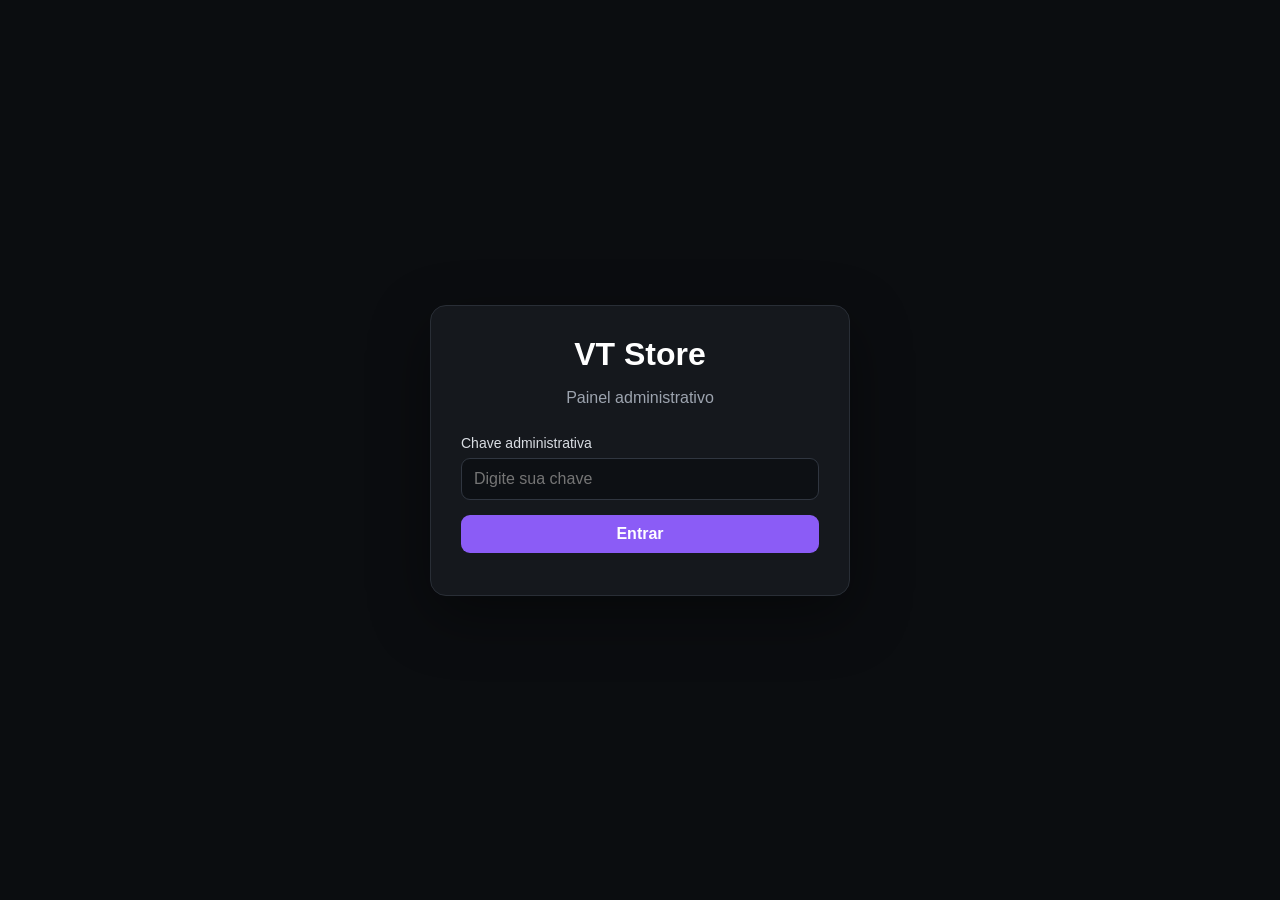
==== commit 274e1f92: "admin.html" ====
--- a/admin.html
+++ b/admin.html
@@ -25,40 +25,12 @@
       font: inherit;
     }
 
-    .login {
-      min-height: 100vh;
-      display: flex;
-      align-items: center;
-      justify-content: center;
-      padding: 20px;
-    }
-
-    .login-box {
-      width: 100%;
-      max-width: 420px;
-      background: #15181d;
-      border: 1px solid #292e36;
-      border-radius: 16px;
-      padding: 30px;
-      box-shadow: 0 20px 60px rgba(0,0,0,.4);
-    }
-
-    .login-box h1 {
-      margin: 0 0 8px;
-      text-align: center;
-    }
-
-    .login-box p {
-      text-align: center;
-      color: #9da4af;
-      margin-bottom: 28px;
-    }
-
-    label {
-      display: block;
-      margin-bottom: 7px;
-      color: #d9dde3;
-      font-size: 14px;
+    button {
+      cursor: pointer;
+      border: 0;
+      border-radius: 9px;
+      padding: 10px 15px;
+      font-weight: 700;
     }
 
     input,
@@ -76,7 +48,7 @@
     input:focus,
     select:focus,
     textarea:focus {
-      border-color: #fff;
+      border-color: #8b5cf6;
     }
 
     textarea {
@@ -84,25 +56,19 @@
       min-height: 90px;
     }
 
-    .field {
-      margin-bottom: 15px;
-    }
-
-    button {
-      border: 0;
-      cursor: pointer;
-      border-radius: 9px;
-      padding: 10px 15px;
-      font-weight: 700;
-    }
-
     .btn-primary {
-      background: #fff;
-      color: #000;
-    }
-
-    .btn-primary:hover {
-      opacity: .9;
+      background: #8b5cf6;
+      color: #fff;
+    }
+
+    .btn-secondary {
+      background: #292e36;
+      color: #fff;
+    }
+
+    .btn-success {
+      background: #198754;
+      color: #fff;
     }
 
     .btn-danger {
@@ -110,21 +76,60 @@
       color: #fff;
     }
 
-    .btn-success {
-      background: #198754;
+    .btn-whatsapp {
+      background: #25d366;
       color: #fff;
     }
 
-    .btn-secondary {
-      background: #292e36;
-      color: #fff;
+    .field {
+      margin-bottom: 15px;
+    }
+
+    label {
+      display: block;
+      margin-bottom: 7px;
+      color: #d9dde3;
+      font-size: 14px;
+    }
+
+    /* LOGIN */
+
+    .login {
+      min-height: 100vh;
+      display: flex;
+      align-items: center;
+      justify-content: center;
+      padding: 20px;
+    }
+
+    .login-box {
+      width: 100%;
+      max-width: 420px;
+      background: #15181d;
+      border: 1px solid #292e36;
+      border-radius: 16px;
+      padding: 30px;
+      box-shadow: 0 20px 60px rgba(0,0,0,.4);
+    }
+
+    .login-box h1 {
+      margin: 0 0 8px;
+      text-align: center;
+    }
+
+    .login-box p {
+      text-align: center;
+      color: #9da4af;
+      margin-bottom: 28px;
     }
 
     .error {
-      color: #ff6b6b;
+      color: #ff7777;
       margin-top: 12px;
       font-size: 14px;
     }
+
+    /* PAINEL */
 
     #panel {
       display: none;
@@ -155,7 +160,7 @@
     }
 
     .logo span {
-      color: #999;
+      color: #8b5cf6;
     }
 
     main {
@@ -163,6 +168,8 @@
       margin: auto;
       padding: 25px 20px 60px;
     }
+
+    /* ESTATÍSTICAS */
 
     .stats {
       display: grid;
@@ -188,6 +195,8 @@
       font-size: 25px;
       font-weight: 900;
     }
+
+    /* SEÇÕES */
 
     .section {
       background: #15181d;
@@ -211,6 +220,36 @@
       font-size: 18px;
     }
 
+    /* NOVO PRODUTO */
+
+    .new-product {
+      padding: 20px;
+    }
+
+    .new-product-grid {
+      display: grid;
+      grid-template-columns: 1fr 1fr;
+      gap: 15px;
+    }
+
+    .new-product-grid .full {
+      grid-column: 1 / -1;
+    }
+
+    .new-product-actions {
+      display: flex;
+      gap: 10px;
+      flex-wrap: wrap;
+      margin-top: 5px;
+    }
+
+    .new-product-message {
+      margin-top: 12px;
+      font-size: 14px;
+    }
+
+    /* PEDIDOS */
+
     .table-wrapper {
       overflow-x: auto;
     }
@@ -218,7 +257,7 @@
     table {
       width: 100%;
       border-collapse: collapse;
-      min-width: 900px;
+      min-width: 1150px;
     }
 
     th,
@@ -240,12 +279,39 @@
     }
 
     tr:hover td {
-      background: rgba(255,255,255,.015);
+      background: rgba(139,92,246,.025);
     }
 
     .status {
       min-width: 145px;
     }
+
+    .delivery-badge {
+      display: inline-block;
+      padding: 5px 8px;
+      border-radius: 7px;
+      background: #292e36;
+      font-size: 12px;
+      font-weight: 700;
+      margin-bottom: 5px;
+    }
+
+    .delivery-home {
+      background: rgba(139,92,246,.16);
+      color: #c4a7ff;
+    }
+
+    .delivery-pickup {
+      background: rgba(25,135,84,.18);
+      color: #72e0a5;
+    }
+
+    .shipping-price {
+      color: #9da4af;
+      font-size: 12px;
+    }
+
+    /* PRODUTOS */
 
     .products-grid {
       display: grid;
@@ -272,12 +338,6 @@
       border-radius: 10px;
       background: #181c22;
       margin-bottom: 12px;
-    }
-
-    .product-price {
-      font-size: 20px;
-      font-weight: 900;
-      margin: 8px 0;
     }
 
     .stock-row {
@@ -338,6 +398,8 @@
       color: #fff;
       font-size: 12px;
     }
+
+    /* MODAL */
 
     .modal {
       position: fixed;
@@ -356,7 +418,7 @@
 
     .modal-content {
       width: 100%;
-      max-width: 750px;
+      max-width: 850px;
       max-height: 90vh;
       overflow-y: auto;
       background: #15181d;
@@ -425,9 +487,28 @@
       margin-top: 18px;
     }
 
-    .whatsapp {
-      background: #25d366;
-      color: #fff;
+    .shipping-box {
+      margin-top: 18px;
+      background: #0e1115;
+      border: 1px solid #292e36;
+      border-radius: 10px;
+      padding: 15px;
+    }
+
+    .shipping-box h3 {
+      margin: 0 0 12px;
+    }
+
+    .shipping-line {
+      display: flex;
+      justify-content: space-between;
+      gap: 15px;
+      padding: 7px 0;
+      border-bottom: 1px solid #292e36;
+    }
+
+    .shipping-line:last-child {
+      border-bottom: 0;
     }
 
     .empty {
@@ -436,10 +517,9 @@
       color: #8f97a3;
     }
 
-    .loading {
-      text-align: center;
-      padding: 30px;
-      color: #aaa;
+    .small-muted {
+      color: #8e96a2;
+      font-size: 12px;
     }
 
     @media (max-width: 1100px) {
@@ -461,6 +541,14 @@
         grid-template-columns: 1fr;
       }
 
+      .new-product-grid {
+        grid-template-columns: 1fr;
+      }
+
+      .new-product-grid .full {
+        grid-column: auto;
+      }
+
       .order-info {
         grid-template-columns: 1fr;
       }
@@ -475,19 +563,28 @@
 <body>
 
   <!-- LOGIN -->
+
   <div id="loginScreen" class="login">
+
     <div class="login-box">
+
       <h1>VT Store</h1>
+
       <p>Painel administrativo</p>
 
       <div class="field">
-        <label for="adminKey">Chave administrativa</label>
+
+        <label for="adminKey">
+          Chave administrativa
+        </label>
+
         <input
           type="password"
           id="adminKey"
           placeholder="Digite sua chave"
           autocomplete="off"
         >
+
       </div>
 
       <button
@@ -498,16 +595,24 @@
         Entrar
       </button>
 
-      <div id="loginError" class="error"></div>
+      <div
+        id="loginError"
+        class="error"
+      ></div>
+
     </div>
+
   </div>
 
 
   <!-- PAINEL -->
+
   <div id="panel">
 
     <header>
+
       <div class="header-inner">
+
         <div class="logo">
           VT <span>STORE</span> — ADMIN
         </div>
@@ -518,53 +623,284 @@
         >
           Sair
         </button>
+
       </div>
+
     </header>
 
 
     <main>
 
       <!-- ESTATÍSTICAS -->
+
       <div class="stats">
 
         <div class="stat">
-          <div class="stat-title">Total de pedidos</div>
-          <div id="statTotal" class="stat-value">0</div>
+
+          <div class="stat-title">
+            Total de pedidos
+          </div>
+
+          <div
+            id="statTotal"
+            class="stat-value"
+          >
+            0
+          </div>
+
         </div>
 
+
         <div class="stat">
-          <div class="stat-title">Pendentes</div>
-          <div id="statPending" class="stat-value">0</div>
+
+          <div class="stat-title">
+            Pendentes
+          </div>
+
+          <div
+            id="statPending"
+            class="stat-value"
+          >
+            0
+          </div>
+
         </div>
 
+
         <div class="stat">
-          <div class="stat-title">Pagos</div>
-          <div id="statPaid" class="stat-value">0</div>
+
+          <div class="stat-title">
+            Pagos
+          </div>
+
+          <div
+            id="statPaid"
+            class="stat-value"
+          >
+            0
+          </div>
+
         </div>
 
+
         <div class="stat">
-          <div class="stat-title">Enviados</div>
-          <div id="statShipped" class="stat-value">0</div>
+
+          <div class="stat-title">
+            Enviados
+          </div>
+
+          <div
+            id="statShipped"
+            class="stat-value"
+          >
+            0
+          </div>
+
         </div>
 
+
         <div class="stat">
-          <div class="stat-title">Entregues</div>
-          <div id="statDelivered" class="stat-value">0</div>
+
+          <div class="stat-title">
+            Entregues
+          </div>
+
+          <div
+            id="statDelivered"
+            class="stat-value"
+          >
+            0
+          </div>
+
         </div>
 
+
         <div class="stat">
-          <div class="stat-title">Total vendido</div>
-          <div id="statRevenue" class="stat-value">R$ 0,00</div>
+
+          <div class="stat-title">
+            Total vendido
+          </div>
+
+          <div
+            id="statRevenue"
+            class="stat-value"
+          >
+            R$ 0,00
+          </div>
+
         </div>
 
       </div>
 
 
+      <!-- CADASTRAR PRODUTO -->
+
+      <section class="section">
+
+        <div class="section-header">
+
+          <h2>
+            ➕ Cadastrar novo produto
+          </h2>
+
+        </div>
+
+
+        <div class="new-product">
+
+          <div class="new-product-grid">
+
+            <div class="field">
+
+              <label>
+                Nome do produto *
+              </label>
+
+              <input
+                id="newProductName"
+                type="text"
+                placeholder="Ex: Xbox One S 1TB"
+              >
+
+            </div>
+
+
+            <div class="field">
+
+              <label>
+                Categoria *
+              </label>
+
+              <input
+                id="newProductCategory"
+                type="text"
+                placeholder="Ex: Xbox"
+              >
+
+            </div>
+
+
+            <div class="field">
+
+              <label>
+                Preço *
+              </label>
+
+              <input
+                id="newProductPrice"
+                type="number"
+                step="0.01"
+                min="0"
+                placeholder="Ex: 1000"
+              >
+
+            </div>
+
+
+            <div class="field">
+
+              <label>
+                Estoque *
+              </label>
+
+              <input
+                id="newProductStock"
+                type="number"
+                min="0"
+                step="1"
+                value="1"
+              >
+
+            </div>
+
+
+            <div class="field full">
+
+              <label>
+                Descrição
+              </label>
+
+              <textarea
+                id="newProductDescription"
+                placeholder="Digite a descrição do produto..."
+              ></textarea>
+
+            </div>
+
+
+            <div>
+
+              <label class="checkbox">
+
+                <input
+                  type="checkbox"
+                  id="newProductActive"
+                  checked
+                >
+
+                Produto ativo
+
+              </label>
+
+            </div>
+
+
+            <div>
+
+              <label class="checkbox">
+
+                <input
+                  type="checkbox"
+                  id="newProductPromotion"
+                >
+
+                Produto em promoção
+
+              </label>
+
+            </div>
+
+          </div>
+
+
+          <div class="new-product-actions">
+
+            <button
+              class="btn-success"
+              onclick="createProduct()"
+            >
+              Criar produto
+            </button>
+
+            <button
+              class="btn-secondary"
+              onclick="clearNewProductForm()"
+            >
+              Limpar
+            </button>
+
+          </div>
+
+
+          <div
+            id="newProductMessage"
+            class="new-product-message"
+          ></div>
+
+        </div>
+
+      </section>
+
+
       <!-- PEDIDOS -->
+
       <section class="section">
 
         <div class="section-header">
-          <h2>Pedidos</h2>
+
+          <h2>
+            🛒 Pedidos
+          </h2>
 
           <button
             class="btn-secondary"
@@ -572,27 +908,35 @@
           >
             Atualizar
           </button>
+
         </div>
 
+
         <div class="table-wrapper">
 
           <table>
 
             <thead>
+
               <tr>
+
                 <th>Pedido</th>
                 <th>Cliente</th>
+                <th>Entrega</th>
                 <th>Endereço</th>
                 <th>Produtos</th>
+                <th>Frete</th>
                 <th>Valor</th>
                 <th>Status</th>
                 <th>Data</th>
                 <th></th>
+
               </tr>
+
             </thead>
 
-            <tbody id="ordersTable">
-            </tbody>
+
+            <tbody id="ordersTable"></tbody>
 
           </table>
 
@@ -602,14 +946,22 @@
 
 
       <!-- PRODUTOS -->
+
       <section class="section">
 
         <div class="section-header">
-          <h2>Produtos</h2>
+
+          <h2>
+            📦 Produtos cadastrados
+          </h2>
+
         </div>
 
-        <div id="productsGrid" class="products-grid">
-        </div>
+
+        <div
+          id="productsGrid"
+          class="products-grid"
+        ></div>
 
       </section>
 
@@ -619,12 +971,19 @@
 
 
   <!-- MODAL PEDIDO -->
-  <div id="orderModal" class="modal">
+
+  <div
+    id="orderModal"
+    class="modal"
+  >
 
     <div class="modal-content">
 
       <div class="modal-header">
-        <h2>Detalhes do pedido</h2>
+
+        <h2>
+          Detalhes do pedido
+        </h2>
 
         <button
           class="close"
@@ -632,7 +991,9 @@
         >
           ×
         </button>
+
       </div>
+
 
       <div id="orderDetails"></div>
 
@@ -644,10 +1005,6 @@
 <script>
 "use strict";
 
-
-/* =========================================================
-   CONFIGURAÇÃO
-========================================================= */
 
 const ADMIN_FUNCTION_URL =
   "https://knmwxyxgcgytzhggzhhd.supabase.co/functions/v1/admin-orders";
@@ -680,6 +1037,7 @@
   adminKey =
     String(input.value || "").trim();
 
+
   if (!adminKey) {
 
     error.textContent =
@@ -688,8 +1046,10 @@
     return;
   }
 
+
   error.textContent =
     "Verificando...";
+
 
   loadData();
 
@@ -709,14 +1069,18 @@
   productVideos = [];
   orders = [];
 
+
   document.getElementById("panel").style.display =
     "none";
 
+
   document.getElementById("loginScreen").style.display =
     "flex";
 
+
   document.getElementById("adminKey").value =
     "";
+
 
   document.getElementById("loginError").textContent =
     "";
@@ -746,6 +1110,7 @@
 
   let data = null;
 
+
   try {
 
     data =
@@ -788,6 +1153,7 @@
   const loginError =
     document.getElementById("loginError");
 
+
   try {
 
     const data =
@@ -823,6 +1189,7 @@
     document.getElementById("loginScreen").style.display =
       "none";
 
+
     document.getElementById("panel").style.display =
       "block";
 
@@ -836,11 +1203,14 @@
 
     console.error(error);
 
+
     document.getElementById("panel").style.display =
       "none";
 
+
     document.getElementById("loginScreen").style.display =
       "flex";
+
 
     loginError.textContent =
       error.message ||
@@ -852,6 +1222,246 @@
 
 
 /* =========================================================
+   CRIAR PRODUTO
+========================================================= */
+
+async function createProduct() {
+
+  const message =
+    document.getElementById(
+      "newProductMessage"
+    );
+
+
+  const name =
+    document.getElementById(
+      "newProductName"
+    ).value.trim();
+
+
+  const category =
+    document.getElementById(
+      "newProductCategory"
+    ).value.trim();
+
+
+  const price =
+    Number(
+      document.getElementById(
+        "newProductPrice"
+      ).value || 0
+    );
+
+
+  const stock =
+    Number(
+      document.getElementById(
+        "newProductStock"
+      ).value || 0
+    );
+
+
+  const description =
+    document.getElementById(
+      "newProductDescription"
+    ).value;
+
+
+  const active =
+    document.getElementById(
+      "newProductActive"
+    ).checked;
+
+
+  const promotion =
+    document.getElementById(
+      "newProductPromotion"
+    ).checked;
+
+
+  if (!name) {
+
+    message.style.color =
+      "#ff7777";
+
+    message.textContent =
+      "Digite o nome do produto.";
+
+    return;
+  }
+
+
+  if (!category) {
+
+    message.style.color =
+      "#ff7777";
+
+    message.textContent =
+      "Digite a categoria.";
+
+    return;
+  }
+
+
+  if (
+    !Number.isFinite(price) ||
+    price < 0
+  ) {
+
+    message.style.color =
+      "#ff7777";
+
+    message.textContent =
+      "Digite um preço válido.";
+
+    return;
+  }
+
+
+  if (
+    !Number.isInteger(stock) ||
+    stock < 0
+  ) {
+
+    message.style.color =
+      "#ff7777";
+
+    message.textContent =
+      "Digite um estoque válido.";
+
+    return;
+  }
+
+
+  try {
+
+    message.style.color =
+      "#aaa";
+
+    message.textContent =
+      "Criando produto...";
+
+
+    await apiRequest({
+
+      method: "POST",
+
+      headers: {
+        "Content-Type":
+          "application/json"
+      },
+
+      body:
+        JSON.stringify({
+
+          action:
+            "create_product",
+
+          name:
+            name,
+
+          category:
+            category,
+
+          description:
+            description,
+
+          price:
+            price,
+
+          stock:
+            stock,
+
+          active:
+            active,
+
+          promotion:
+            promotion
+
+        })
+
+    });
+
+
+    message.style.color =
+      "#4ade80";
+
+    message.textContent =
+      "Produto criado com sucesso!";
+
+
+    clearNewProductForm();
+
+
+    await loadData();
+
+
+    window.scrollTo({
+      top: 0,
+      behavior: "smooth"
+    });
+
+
+  } catch (error) {
+
+    console.error(error);
+
+    message.style.color =
+      "#ff7777";
+
+    message.textContent =
+      error.message ||
+      "Erro ao criar produto.";
+
+  }
+
+}
+
+
+/* =========================================================
+   LIMPAR NOVO PRODUTO
+========================================================= */
+
+function clearNewProductForm() {
+
+  document.getElementById(
+    "newProductName"
+  ).value = "";
+
+
+  document.getElementById(
+    "newProductCategory"
+  ).value = "";
+
+
+  document.getElementById(
+    "newProductPrice"
+  ).value = "";
+
+
+  document.getElementById(
+    "newProductStock"
+  ).value = "1";
+
+
+  document.getElementById(
+    "newProductDescription"
+  ).value = "";
+
+
+  document.getElementById(
+    "newProductActive"
+  ).checked = true;
+
+
+  document.getElementById(
+    "newProductPromotion"
+  ).checked = false;
+
+}
+
+
+/* =========================================================
    ESTATÍSTICAS
 ========================================================= */
 
@@ -859,21 +1469,25 @@
 
   const total =
     orders.length;
+
 
   const pending =
     orders.filter(
       o => o.status === "pending"
     ).length;
 
+
   const paid =
     orders.filter(
       o => o.status === "paid"
     ).length;
 
+
   const shipped =
     orders.filter(
       o => o.status === "shipped"
     ).length;
+
 
   const delivered =
     orders.filter(
@@ -897,22 +1511,39 @@
       );
 
 
-  document.getElementById("statTotal").textContent =
+  document.getElementById(
+    "statTotal"
+  ).textContent =
     total;
 
-  document.getElementById("statPending").textContent =
+
+  document.getElementById(
+    "statPending"
+  ).textContent =
     pending;
 
-  document.getElementById("statPaid").textContent =
+
+  document.getElementById(
+    "statPaid"
+  ).textContent =
     paid;
 
-  document.getElementById("statShipped").textContent =
+
+  document.getElementById(
+    "statShipped"
+  ).textContent =
     shipped;
 
-  document.getElementById("statDelivered").textContent =
+
+  document.getElementById(
+    "statDelivered"
+  ).textContent =
     delivered;
 
-  document.getElementById("statRevenue").textContent =
+
+  document.getElementById(
+    "statRevenue"
+  ).textContent =
     formatMoney(revenue);
 
 }
@@ -925,7 +1556,9 @@
 function renderOrders() {
 
   const tbody =
-    document.getElementById("ordersTable");
+    document.getElementById(
+      "ordersTable"
+    );
 
 
   if (!orders.length) {
@@ -933,7 +1566,7 @@
     tbody.innerHTML =
       `
         <tr>
-          <td colspan="8">
+          <td colspan="10">
             <div class="empty">
               Nenhum pedido encontrado.
             </div>
@@ -961,6 +1594,11 @@
                   item.name ||
                   item.product_name ||
                   "Produto"
+                ) +
+                (
+                  Number(item.quantity || 1) > 1
+                    ? " x" + Number(item.quantity)
+                    : ""
                 )
             )
             .join("<br>");
@@ -976,16 +1614,29 @@
           .join(", ");
 
 
+        const deliveryInfo =
+          getDeliveryInfo(order);
+
+
+        const shippingPrice =
+          getShippingPrice(order);
+
+
         return `
           <tr>
 
             <td>
               <strong>
-                ${escapeHtml(order.order_nsu)}
+                ${escapeHtml(
+                  order.order_nsu ||
+                  "-"
+                )}
               </strong>
             </td>
 
+
             <td>
+
               ${escapeHtml(
                 order.customer_name ||
                 "Não informado"
@@ -999,12 +1650,44 @@
                   ""
                 )}
               </small>
+
             </td>
 
+
             <td>
+
+              <span
+                class="delivery-badge ${
+                  deliveryInfo.type === "pickup"
+                    ? "delivery-pickup"
+                    : "delivery-home"
+                }"
+              >
+                ${escapeHtml(
+                  deliveryInfo.label
+                )}
+              </span>
+
+              <br>
+
+              <span class="small-muted">
+                ${escapeHtml(
+                  deliveryInfo.detail
+                )}
+              </span>
+
+            </td>
+
+
+            <td>
+
               ${escapeHtml(
                 address ||
-                "Não informado"
+                (
+                  deliveryInfo.type === "pickup"
+                    ? "Retirada em Itapetininga/SP"
+                    : "Não informado"
+                )
               )}
 
               ${
@@ -1020,19 +1703,39 @@
                   `
                   : ""
               }
+
             </td>
+
 
             <td>
               ${productNames || "-"}
             </td>
 
+
             <td>
+
+              <strong>
+                ${
+                  shippingPrice > 0
+                    ? formatMoney(shippingPrice)
+                    : "Grátis"
+                }
+              </strong>
+
+            </td>
+
+
+            <td>
+
               <strong>
                 ${formatMoney(order.total)}
               </strong>
+
             </td>
 
+
             <td>
+
               <select
                 class="status"
                 onchange="changeOrderStatus(
@@ -1072,17 +1775,22 @@
                 )}
 
               </select>
+
             </td>
+
 
             <td>
               ${formatDate(order.created_at)}
             </td>
 
+
             <td>
 
               <button
                 class="btn-secondary"
-                onclick="openOrder('${escapeJs(order.order_nsu)}')"
+                onclick="openOrder(
+                  '${escapeJs(order.order_nsu)}'
+                )"
               >
                 Ver
               </button>
@@ -1094,6 +1802,198 @@
 
       }
     ).join("");
+
+}
+
+
+/* =========================================================
+   ENTREGA
+========================================================= */
+
+function getDeliveryInfo(order) {
+
+  const shipping =
+    order.shipping ||
+    order.shipping_data ||
+    order.delivery ||
+    null;
+
+
+  const shippingId =
+    shipping &&
+    typeof shipping === "object"
+      ? (
+          shipping.id ||
+          shipping.shipping_id ||
+          ""
+        )
+      : "";
+
+
+  const shippingName =
+    shipping &&
+    typeof shipping === "object"
+      ? (
+          shipping.name ||
+          shipping.label ||
+          ""
+        )
+      : "";
+
+
+  if (
+    shippingId === "vt-retirada" ||
+    /retirada/i.test(
+      shippingName
+    ) ||
+    (
+      !order.customer_address &&
+      !order.customer_cep &&
+      Number(order.shipping_price || 0) === 0
+    )
+  ) {
+
+    return {
+      type: "pickup",
+      label: "🎁 Retirada grátis",
+      detail: "Itapetininga/SP"
+    };
+
+  }
+
+
+  return {
+    type: "delivery",
+    label: "🚚 Receber em casa",
+    detail:
+      shippingName ||
+      "Entrega"
+  };
+
+}
+
+
+function getShippingPrice(order) {
+
+  const possibleValues = [
+
+    order.shipping_price,
+
+    order.shipping_cost,
+
+    order.freight,
+
+    order.delivery_price,
+
+    order.shipping_amount
+
+  ];
+
+
+  for (
+    const value of possibleValues
+  ) {
+
+    const number =
+      Number(value);
+
+
+    if (
+      Number.isFinite(number)
+    ) {
+
+      return number;
+
+    }
+
+  }
+
+
+  const shipping =
+    order.shipping;
+
+
+  if (
+    shipping &&
+    typeof shipping === "object"
+  ) {
+
+    const number =
+      Number(
+        shipping.price ||
+        shipping.amount ||
+        shipping.cost ||
+        0
+      );
+
+
+    if (
+      Number.isFinite(number)
+    ) {
+
+      return number;
+
+    }
+
+  }
+
+
+  /*
+    Compatibilidade com pedidos antigos:
+
+    Se o pedido não possui campo de frete,
+    tentamos descobrir pelo total dos itens.
+  */
+
+  const items =
+    parseItems(order.items);
+
+
+  const itemsTotal =
+    items.reduce(
+      (sum, item) => {
+
+        const quantity =
+          Number(
+            item.quantity || 1
+          );
+
+        const price =
+          Number(
+            item.price ||
+            item.unit_price ||
+            0
+          );
+
+        return sum +
+          (price * quantity);
+
+      },
+      0
+    );
+
+
+  const total =
+    Number(
+      order.total || 0
+    );
+
+
+  const difference =
+    total -
+    itemsTotal;
+
+
+  if (
+    difference > 0.009
+  ) {
+
+    return difference;
+
+  }
+
+
+  return 0;
 
 }
 
@@ -1207,7 +2107,9 @@
 
   };
 
-  return labels[status] || status;
+
+  return labels[status] ||
+    status;
 
 }
 
@@ -1238,6 +2140,14 @@
 
   const items =
     parseItems(order.items);
+
+
+  const deliveryInfo =
+    getDeliveryInfo(order);
+
+
+  const shippingPrice =
+    getShippingPrice(order);
 
 
   const address =
@@ -1271,118 +2181,366 @@
     buildWhatsAppMessage(order);
 
 
+  const itemsTotal =
+    items.reduce(
+      (sum, item) => {
+
+        const quantity =
+          Number(
+            item.quantity || 1
+          );
+
+        const price =
+          Number(
+            item.price ||
+            item.unit_price ||
+            0
+          );
+
+        return sum +
+          price * quantity;
+
+      },
+      0
+    );
+
+
   const html = `
 
     <div class="order-info">
 
+
       <div class="info-box">
+
         <small>Número do pedido</small>
+
         <strong>
-          ${escapeHtml(order.order_nsu)}
+          ${escapeHtml(
+            order.order_nsu ||
+            "-"
+          )}
         </strong>
+
       </div>
 
+
       <div class="info-box">
+
         <small>Status</small>
+
         <strong>
           ${statusLabel(order.status)}
         </strong>
+
       </div>
 
+
       <div class="info-box">
+
         <small>Cliente</small>
+
         <strong>
           ${escapeHtml(
             order.customer_name ||
             "Não informado"
           )}
         </strong>
+
       </div>
 
+
       <div class="info-box">
+
         <small>Telefone</small>
+
         <strong>
           ${escapeHtml(
             order.customer_phone ||
             "Não informado"
           )}
         </strong>
+
       </div>
 
+
       <div class="info-box">
+
         <small>E-mail</small>
+
         <strong>
           ${escapeHtml(
             order.customer_email ||
             "Não informado"
           )}
         </strong>
+
       </div>
 
+
       <div class="info-box">
-        <small>CEP</small>
+
+        <small>Forma de recebimento</small>
+
         <strong>
           ${escapeHtml(
-            order.customer_cep ||
-            "Não informado"
+            deliveryInfo.label
           )}
         </strong>
+
+        <br>
+
+        <span class="small-muted">
+          ${escapeHtml(
+            deliveryInfo.detail
+          )}
+        </span>
+
       </div>
 
-      <div class="info-box" style="grid-column:1/-1;">
-        <small>Endereço</small>
-        <strong>
-          ${escapeHtml(
-            fullAddress ||
-            "Não informado"
-          )}
-        </strong>
-      </div>
+
+      ${
+        deliveryInfo.type === "delivery"
+          ? `
+            <div class="info-box">
+
+              <small>CEP</small>
+
+              <strong>
+                ${escapeHtml(
+                  order.customer_cep ||
+                  "Não informado"
+                )}
+              </strong>
+
+            </div>
+
+
+            <div
+              class="info-box"
+              style="grid-column:1/-1;"
+            >
+
+              <small>Endereço</small>
+
+              <strong>
+                ${escapeHtml(
+                  fullAddress ||
+                  "Não informado"
+                )}
+              </strong>
+
+            </div>
+          `
+          : `
+            <div
+              class="info-box"
+              style="grid-column:1/-1;"
+            >
+
+              <small>Local de retirada</small>
+
+              <strong>
+                VT Store — Itapetininga/SP
+              </strong>
+
+            </div>
+          `
+      }
+
 
       <div class="info-box">
+
         <small>Pagamento</small>
+
         <strong>
           ${escapeHtml(
             order.payment_method ||
             "Aguardando pagamento"
           )}
         </strong>
+
       </div>
 
+
       <div class="info-box">
+
         <small>ID do pagamento</small>
+
         <strong>
           ${escapeHtml(
             order.payment_id ||
             "Não informado"
           )}
         </strong>
+
       </div>
 
+
       <div class="info-box">
+
         <small>Data da compra</small>
+
         <strong>
-          ${formatDate(order.created_at)}
+          ${formatDate(
+            order.created_at
+          )}
         </strong>
+
       </div>
 
+
       <div class="info-box">
+
         <small>Pagamento confirmado</small>
+
         <strong>
           ${
             order.paid_at
-              ? formatDate(order.paid_at)
+              ? formatDate(
+                  order.paid_at
+                )
               : "Não"
           }
         </strong>
+
       </div>
 
+
+      ${
+        order.transaction_nsu
+          ? `
+            <div
+              class="info-box"
+              style="grid-column:1/-1;"
+            >
+
+              <small>Transaction NSU InfinitePay</small>
+
+              <strong>
+                ${escapeHtml(
+                  order.transaction_nsu
+                )}
+              </strong>
+
+            </div>
+          `
+          : ""
+      }
+
     </div>
 
 
+    <!-- ENTREGA -->
+
+    <div class="shipping-box">
+
+      <h3>
+        🚚 Entrega / Retirada
+      </h3>
+
+
+      <div class="shipping-line">
+
+        <span>
+          Forma de recebimento
+        </span>
+
+        <strong>
+          ${escapeHtml(
+            deliveryInfo.label
+          )}
+        </strong>
+
+      </div>
+
+
+      <div class="shipping-line">
+
+        <span>
+          Opção
+        </span>
+
+        <strong>
+          ${escapeHtml(
+            deliveryInfo.detail
+          )}
+        </strong>
+
+      </div>
+
+
+      <div class="shipping-line">
+
+        <span>
+          Frete
+        </span>
+
+        <strong>
+          ${
+            shippingPrice > 0
+              ? formatMoney(
+                  shippingPrice
+                )
+              : "Grátis"
+          }
+        </strong>
+
+      </div>
+
+
+      ${
+        deliveryInfo.type === "delivery" &&
+        order.shipping_delivery_time
+          ? `
+            <div class="shipping-line">
+
+              <span>
+                Prazo estimado
+              </span>
+
+              <strong>
+                ${escapeHtml(
+                  order.shipping_delivery_time
+                )}
+              </strong>
+
+            </div>
+          `
+          : ""
+      }
+
+
+      ${
+        order.shipping_name
+          ? `
+            <div class="shipping-line">
+
+              <span>
+                Serviço
+              </span>
+
+              <strong>
+                ${escapeHtml(
+                  order.shipping_name
+                )}
+              </strong>
+
+            </div>
+          `
+          : ""
+      }
+
+    </div>
+
+
+    <!-- PRODUTOS -->
+
     <div class="order-items">
 
-      <h3>Produtos</h3>
+      <h3>
+        Produtos
+      </h3>
+
 
       ${
         items.length
@@ -1393,6 +2551,7 @@
                   Number(
                     item.quantity || 1
                   );
+
 
                 const price =
                   Number(
@@ -1401,10 +2560,12 @@
                     0
                   );
 
+
                 return `
                   <div class="order-item">
 
                     <div>
+
                       <strong>
                         ${escapeHtml(
                           item.name ||
@@ -1421,6 +2582,7 @@
                       </small>
 
                     </div>
+
 
                     <strong>
                       ${formatMoney(
@@ -1443,19 +2605,84 @@
     </div>
 
 
+    <!-- RESUMO -->
+
+    <div class="shipping-box">
+
+      <h3>
+        💰 Resumo do pedido
+      </h3>
+
+
+      <div class="shipping-line">
+
+        <span>
+          Produtos
+        </span>
+
+        <strong>
+          ${formatMoney(
+            itemsTotal
+          )}
+        </strong>
+
+      </div>
+
+
+      <div class="shipping-line">
+
+        <span>
+          Frete
+        </span>
+
+        <strong>
+          ${
+            shippingPrice > 0
+              ? formatMoney(
+                  shippingPrice
+                )
+              : "Grátis"
+          }
+        </strong>
+
+      </div>
+
+
+      <div class="shipping-line">
+
+        <span>
+          Total pago
+        </span>
+
+        <strong>
+          ${formatMoney(
+            order.total
+          )}
+        </strong>
+
+      </div>
+
+    </div>
+
+
     <div class="order-total">
+
       Total:
-      ${formatMoney(order.total)}
+      ${formatMoney(
+        order.total
+      )}
+
     </div>
 
 
     <div class="actions">
+
 
       ${
         phone
           ? `
             <button
-              class="whatsapp"
+              class="btn-whatsapp"
               onclick="window.open(
                 'https://wa.me/${phone}?text=${encodeURIComponent(whatsappMessage)}',
                 '_blank'
@@ -1477,48 +2704,55 @@
 
       <button
         class="btn-secondary"
-        onclick="copyOrder('${escapeJs(order.order_nsu)}')"
+        onclick="copyOrder(
+          '${escapeJs(order.order_nsu)}'
+        )"
       >
         Copiar pedido
       </button>
 
+
+      ${
+        deliveryInfo.type === "delivery"
+          ? `
+            <button
+              class="btn-primary"
+              onclick="copyAddress(
+                '${escapeJs(order.order_nsu)}'
+              )"
+            >
+              Copiar endereço
+            </button>
+          `
+          : ""
+      }
+
+
     </div>
 
   `;
 
 
-  document.getElementById("orderDetails").innerHTML =
+  document.getElementById(
+    "orderDetails"
+  ).innerHTML =
     html;
 
 
-  document.getElementById("orderModal").classList.add(
-    "show"
-  );
+  document.getElementById(
+    "orderModal"
+  ).classList.add("show");
 
 }
 
 
 function closeOrderModal() {
 
-  document.getElementById("orderModal").classList.remove(
-    "show"
-  );
+  document.getElementById(
+    "orderModal"
+  ).classList.remove("show");
 
 }
-
-
-document.addEventListener(
-  "keydown",
-  function(event) {
-
-    if (event.key === "Escape") {
-
-      closeOrderModal();
-
-    }
-
-  }
-);
 
 
 /* =========================================================
@@ -1528,7 +2762,9 @@
 function renderProducts() {
 
   const container =
-    document.getElementById("productsGrid");
+    document.getElementById(
+      "productsGrid"
+    );
 
 
   if (!products.length) {
@@ -1553,7 +2789,9 @@
 }
 
 
-function renderProductCard(product) {
+function renderProductCard(
+  product
+) {
 
   const images =
     productImages.filter(
@@ -1580,6 +2818,7 @@
   return `
 
     <div class="product-card">
+
 
       ${
         mainImage
@@ -1608,11 +2847,15 @@
 
       <div class="field">
 
-        <label>Nome</label>
+        <label>
+          Nome
+        </label>
 
         <input
           id="name-${product.id}"
-          value="${escapeAttribute(product.name || "")}"
+          value="${escapeAttribute(
+            product.name || ""
+          )}"
         >
 
       </div>
@@ -1620,11 +2863,15 @@
 
       <div class="field">
 
-        <label>Categoria</label>
+        <label>
+          Categoria
+        </label>
 
         <input
           id="category-${product.id}"
-          value="${escapeAttribute(product.category || "")}"
+          value="${escapeAttribute(
+            product.category || ""
+          )}"
         >
 
       </div>
@@ -1632,24 +2879,33 @@
 
       <div class="field">
 
-        <label>Descrição</label>
+        <label>
+          Descrição
+        </label>
 
         <textarea
           id="description-${product.id}"
-        >${escapeHtml(product.description || "")}</textarea>
+        >${escapeHtml(
+          product.description || ""
+        )}</textarea>
 
       </div>
 
 
       <div class="field">
 
-        <label>Preço</label>
+        <label>
+          Preço
+        </label>
 
         <input
           type="number"
           step="0.01"
+          min="0"
           id="price-${product.id}"
-          value="${Number(product.price || 0)}"
+          value="${Number(
+            product.price || 0
+          )}"
         >
 
       </div>
@@ -1657,27 +2913,39 @@
 
       <div class="field">
 
-        <label>Estoque</label>
+        <label>
+          Estoque
+        </label>
 
         <div class="stock-row">
 
           <button
             class="btn-secondary"
-            onclick="changeStock('${escapeJs(product.id)}', -1)"
+            onclick="changeStock(
+              '${escapeJs(product.id)}',
+              -1
+            )"
           >
             −
           </button>
 
+
           <input
             type="number"
+            min="0"
             id="stock-${product.id}"
-            value="${Number(product.stock || 0)}"
-            min="0"
+            value="${Number(
+              product.stock || 0
+            )}"
           >
+
 
           <button
             class="btn-secondary"
-            onclick="changeStock('${escapeJs(product.id)}', 1)"
+            onclick="changeStock(
+              '${escapeJs(product.id)}',
+              1
+            )"
           >
             +
           </button>
@@ -1717,7 +2985,9 @@
 
         <button
           class="btn-primary"
-          onclick="saveProduct('${escapeJs(product.id)}')"
+          onclick="saveProduct(
+            '${escapeJs(product.id)}'
+          )"
         >
           Salvar produto
         </button>
@@ -1725,16 +2995,20 @@
       </div>
 
 
-      <hr style="
-        border:0;
-        border-top:1px solid #292e36;
-        margin:18px 0;
-      ">
+      <hr
+        style="
+          border:0;
+          border-top:1px solid #292e36;
+          margin:18px 0;
+        "
+      >
 
 
       <div>
 
-        <strong>Fotos</strong>
+        <strong>
+          Fotos
+        </strong>
 
         <input
           type="file"
@@ -1761,7 +3035,9 @@
                       <div class="media-item">
 
                         <img
-                          src="${escapeAttribute(image.image_url)}"
+                          src="${escapeAttribute(
+                            image.image_url
+                          )}"
                           alt="Imagem"
                         >
 
@@ -1787,7 +3063,9 @@
 
       <div style="margin-top:18px;">
 
-        <strong>Vídeos</strong>
+        <strong>
+          Vídeos
+        </strong>
 
         <input
           type="file"
@@ -1814,7 +3092,9 @@
                       <div class="media-item">
 
                         <video
-                          src="${escapeAttribute(video.video_url)}"
+                          src="${escapeAttribute(
+                            video.video_url
+                          )}"
                           controls
                         ></video>
 
@@ -1865,7 +3145,9 @@
 
 
   let value =
-    Number(input.value || 0);
+    Number(
+      input.value || 0
+    );
 
 
   value += amount;
@@ -1886,7 +3168,9 @@
    SALVAR PRODUTO
 ========================================================= */
 
-async function saveProduct(productId) {
+async function saveProduct(
+  productId
+) {
 
   try {
 
@@ -2013,7 +3297,7 @@
 
 
 /* =========================================================
-   UPLOAD FOTO
+   FOTO
 ========================================================= */
 
 async function uploadImage(
@@ -2086,6 +3370,7 @@
       "Erro ao enviar foto."
     );
 
+
     input.value =
       "";
 
@@ -2095,7 +3380,7 @@
 
 
 /* =========================================================
-   UPLOAD VÍDEO
+   VÍDEO
 ========================================================= */
 
 async function uploadVideo(
@@ -2167,6 +3452,7 @@
       error.message ||
       "Erro ao enviar vídeo."
     );
+
 
     input.value =
       "";
@@ -2189,7 +3475,9 @@
       "Excluir esta foto?"
     )
   ) {
+
     return;
+
   }
 
 
@@ -2248,7 +3536,9 @@
       "Excluir este vídeo?"
     )
   ) {
+
     return;
+
   }
 
 
@@ -2332,15 +3622,26 @@
   order
 ) {
 
+  const delivery =
+    getDeliveryInfo(order);
+
+
+  const shippingPrice =
+    getShippingPrice(order);
+
+
   let message =
     "Olá! Aqui é da VT Store.";
+
 
   message +=
     "\n\nSobre o seu pedido: " +
     (order.order_nsu || "");
 
 
-  if (order.status === "paid") {
+  if (
+    order.status === "paid"
+  ) {
 
     message +=
       "\n\nSeu pagamento foi confirmado!";
@@ -2348,7 +3649,9 @@
   }
 
 
-  if (order.status === "shipped") {
+  if (
+    order.status === "shipped"
+  ) {
 
     message +=
       "\n\nSeu pedido foi enviado!";
@@ -2356,12 +3659,70 @@
   }
 
 
-  if (order.status === "delivered") {
+  if (
+    order.status === "delivered"
+  ) {
 
     message +=
       "\n\nSeu pedido foi marcado como entregue.";
 
   }
+
+
+  message +=
+    "\n\nForma de recebimento: " +
+    delivery.label;
+
+
+  if (
+    delivery.type === "pickup"
+  ) {
+
+    message +=
+      "\nLocal: Itapetininga/SP";
+
+  } else {
+
+    const address =
+      [
+        order.customer_address,
+        order.customer_number,
+        order.customer_complement,
+        order.customer_neighborhood,
+        order.customer_city,
+        order.customer_state
+      ]
+      .filter(Boolean)
+      .join(", ");
+
+
+    if (address) {
+
+      message +=
+        "\nEndereço: " +
+        address;
+
+    }
+
+  }
+
+
+  message +=
+    "\nFrete: " +
+    (
+      shippingPrice > 0
+        ? formatMoney(
+            shippingPrice
+          )
+        : "Grátis"
+    );
+
+
+  message +=
+    "\nTotal: " +
+    formatMoney(
+      order.total
+    );
 
 
   message +=
@@ -2398,41 +3759,105 @@
     parseItems(order.items);
 
 
+  const delivery =
+    getDeliveryInfo(order);
+
+
+  const shippingPrice =
+    getShippingPrice(order);
+
+
   const text =
     [
+
       "VT STORE",
+
       "",
-      "PEDIDO: " + order.order_nsu,
+
+      "PEDIDO: " +
+        order.order_nsu,
+
       "",
+
       "Cliente: " +
         (order.customer_name || ""),
+
       "Telefone: " +
         (order.customer_phone || ""),
+
       "E-mail: " +
         (order.customer_email || ""),
+
+      "",
+
+      "FORMA DE RECEBIMENTO: " +
+        delivery.label,
+
+      "OPÇÃO: " +
+        delivery.detail,
+
+      "",
+
       "CEP: " +
         (order.customer_cep || ""),
+
       "Endereço: " +
         (order.customer_address || ""),
+
       "Número: " +
         (order.customer_number || ""),
+
       "Complemento: " +
         (order.customer_complement || ""),
+
+      "Bairro: " +
+        (order.customer_neighborhood || ""),
+
+      "Cidade: " +
+        (order.customer_city || ""),
+
+      "Estado: " +
+        (order.customer_state || ""),
+
       "",
+
       "PRODUTOS:",
+
       ...items.map(
         item =>
           "- " +
-          (item.name || item.product_name || "Produto") +
+          (
+            item.name ||
+            item.product_name ||
+            "Produto"
+          ) +
           " x" +
           (item.quantity || 1)
       ),
+
       "",
+
+      "FRETE: " +
+        (
+          shippingPrice > 0
+            ? formatMoney(
+                shippingPrice
+              )
+            : "Grátis"
+        ),
+
       "TOTAL: " +
-        formatMoney(order.total),
+        formatMoney(
+          order.total
+        ),
+
       "",
+
       "STATUS: " +
-        statusLabel(order.status)
+        statusLabel(
+          order.status
+        )
+
     ].join("\n");
 
 
@@ -2442,10 +3867,12 @@
       text
     );
 
+
     alert(
       "Dados do pedido copiados!"
     );
 
+
   } catch (error) {
 
     alert(
@@ -2458,7 +3885,77 @@
 
 
 /* =========================================================
-   FUNÇÕES AUXILIARES
+   COPIAR ENDEREÇO
+========================================================= */
+
+async function copyAddress(
+  orderNsu
+) {
+
+  const order =
+    orders.find(
+      o =>
+        String(o.order_nsu) ===
+        String(orderNsu)
+    );
+
+
+  if (!order) {
+    return;
+  }
+
+
+  const text =
+    [
+
+      order.customer_address,
+
+      order.customer_number,
+
+      order.customer_complement,
+
+      order.customer_neighborhood,
+
+      order.customer_city,
+
+      order.customer_state,
+
+      "CEP: " +
+        (
+          order.customer_cep ||
+          ""
+        )
+
+    ]
+    .filter(Boolean)
+    .join(", ");
+
+
+  try {
+
+    await navigator.clipboard.writeText(
+      text
+    );
+
+
+    alert(
+      "Endereço copiado!"
+    );
+
+
+  } catch (error) {
+
+    alert(
+      "Não foi possível copiar o endereço."
+    );
+
+  }
+
+}
+
+
+/* =========================================================
+   AUXILIARES
 ========================================================= */
 
 function parseItems(
@@ -2478,6 +3975,7 @@
 
       const parsed =
         JSON.parse(items);
+
 
       return Array.isArray(parsed)
         ? parsed
@@ -2544,10 +4042,6 @@
 
 }
 
-
-/* =========================================================
-   SEGURANÇA HTML
-========================================================= */
 
 function escapeHtml(
   value
@@ -2619,7 +4113,7 @@
 
 
 /* =========================================================
-   FECHAR MODAL CLICANDO FORA
+   MODAL / TECLADO
 ========================================================= */
 
 document
@@ -2640,9 +4134,21 @@
   );
 
 
-/* =========================================================
-   ENTER NO LOGIN
-========================================================= */
+document.addEventListener(
+  "keydown",
+  function(event) {
+
+    if (
+      event.key === "Escape"
+    ) {
+
+      closeOrderModal();
+
+    }
+
+  }
+);
+
 
 document
   .getElementById("adminKey")
